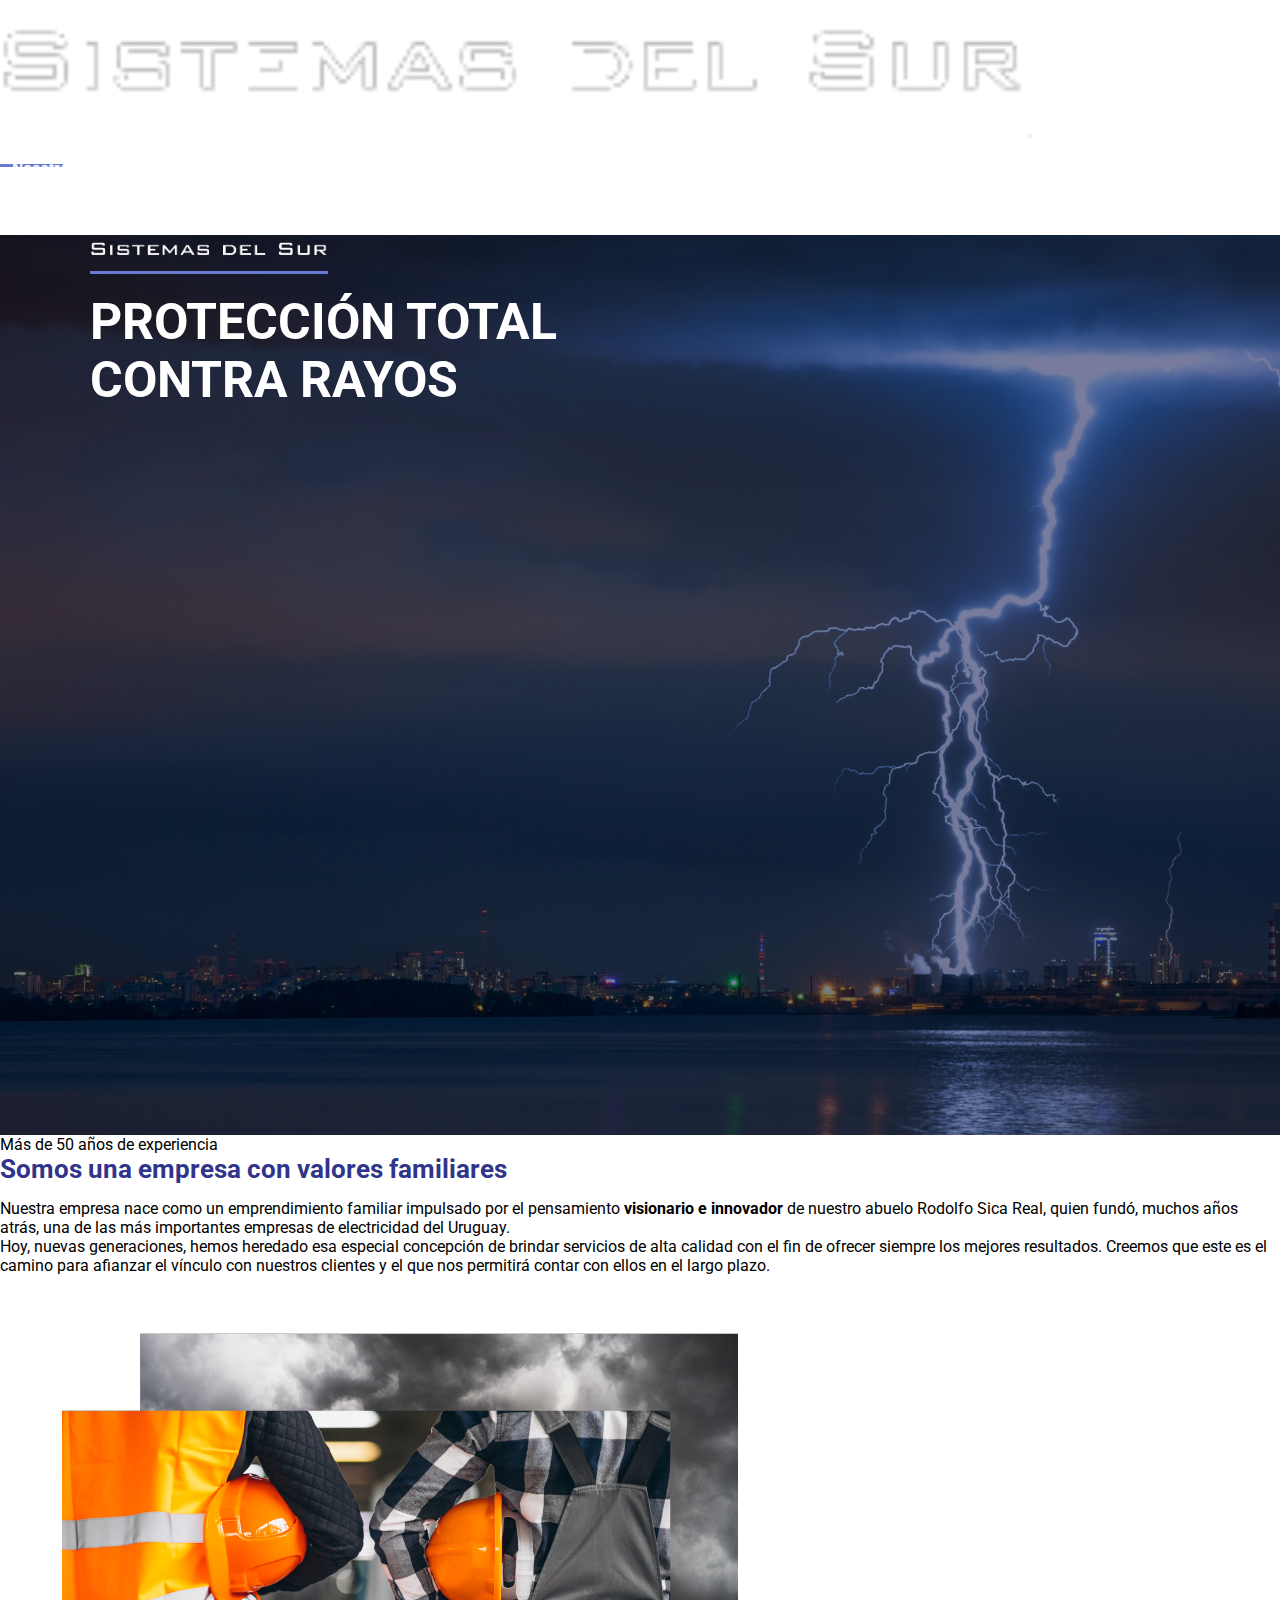
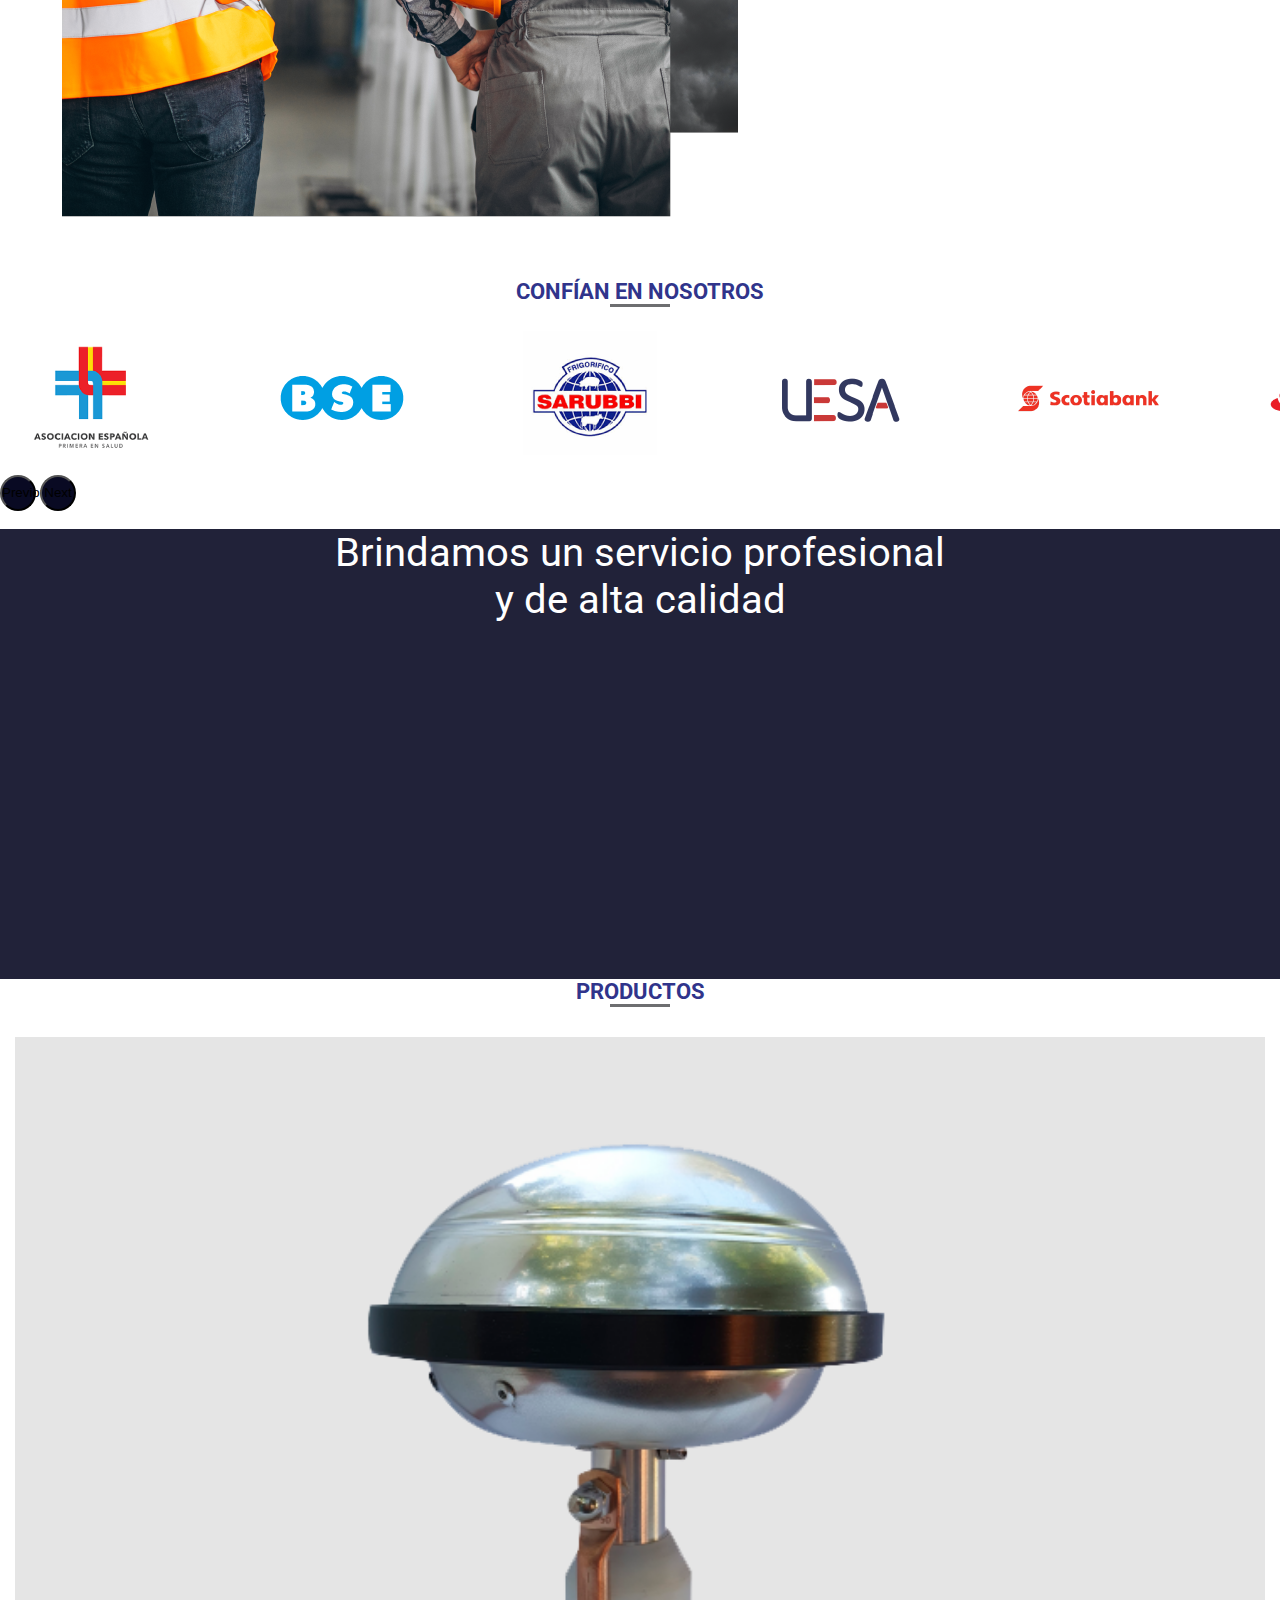
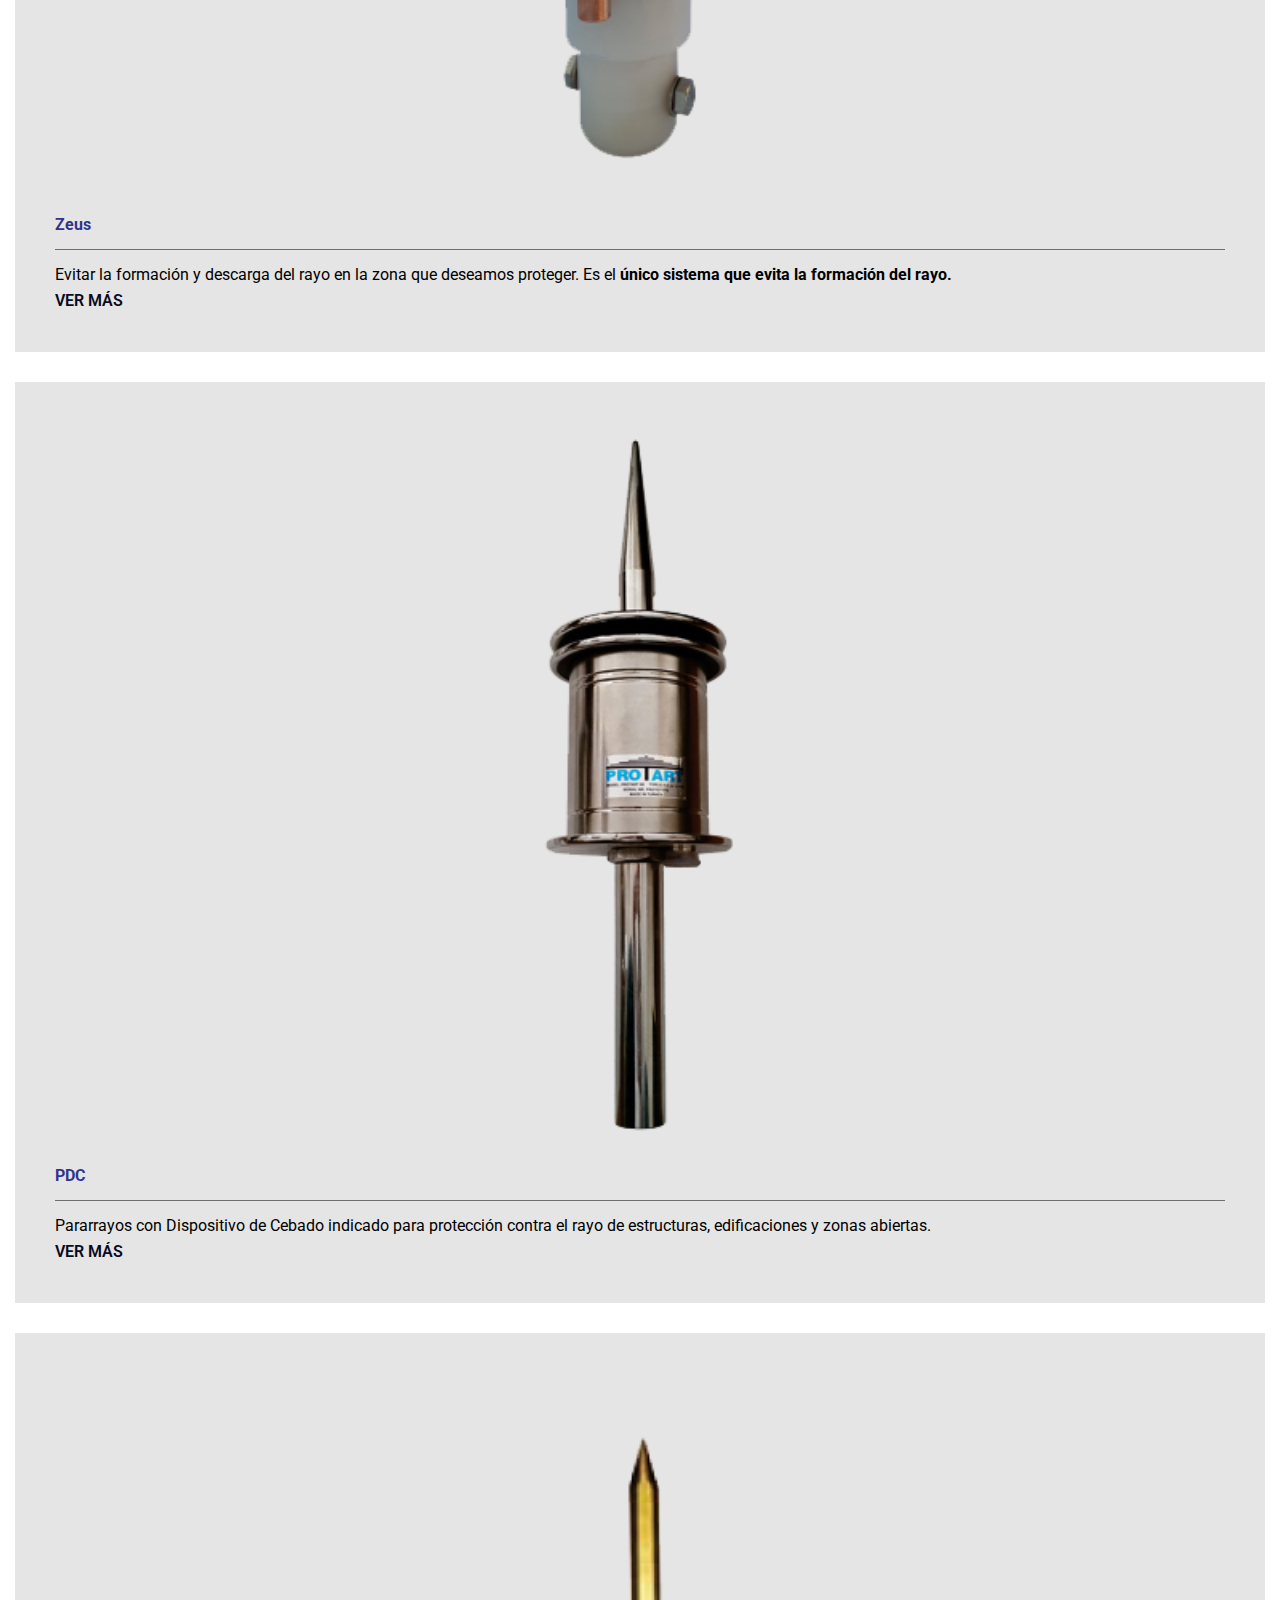
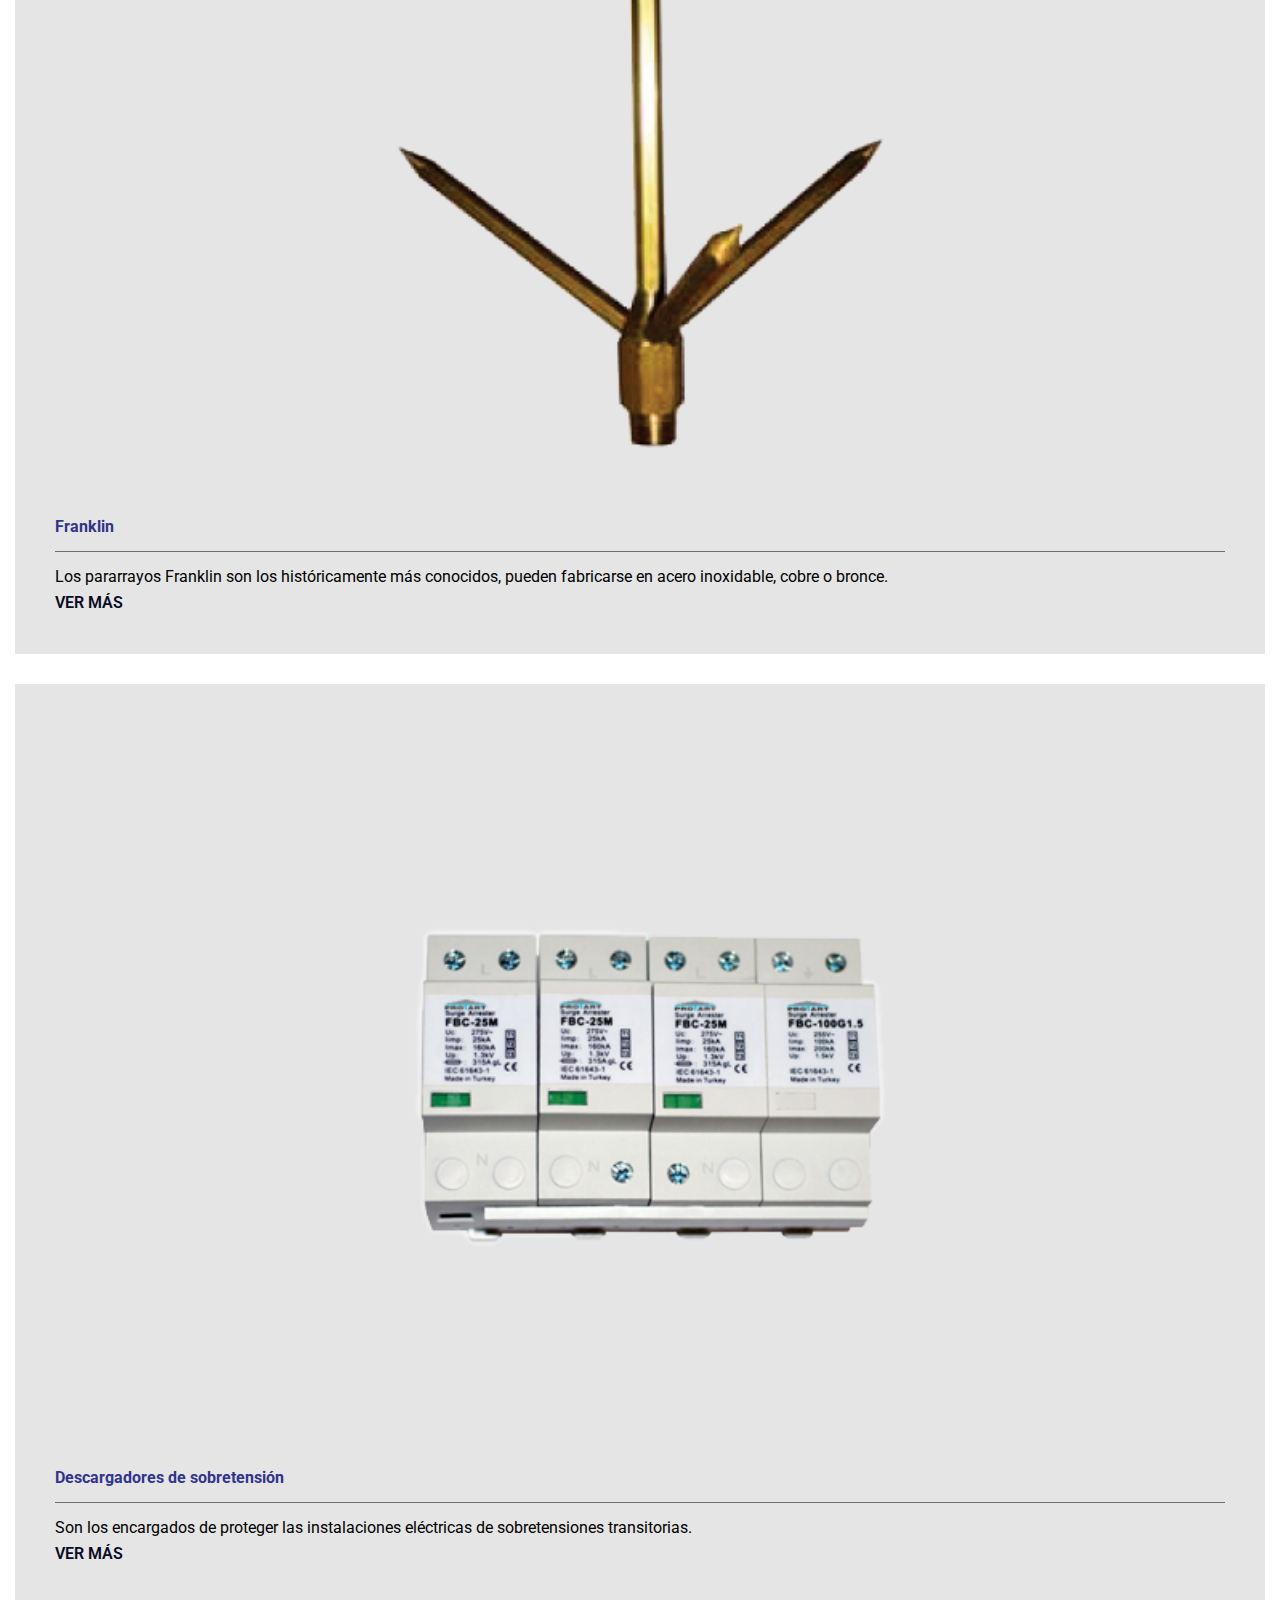
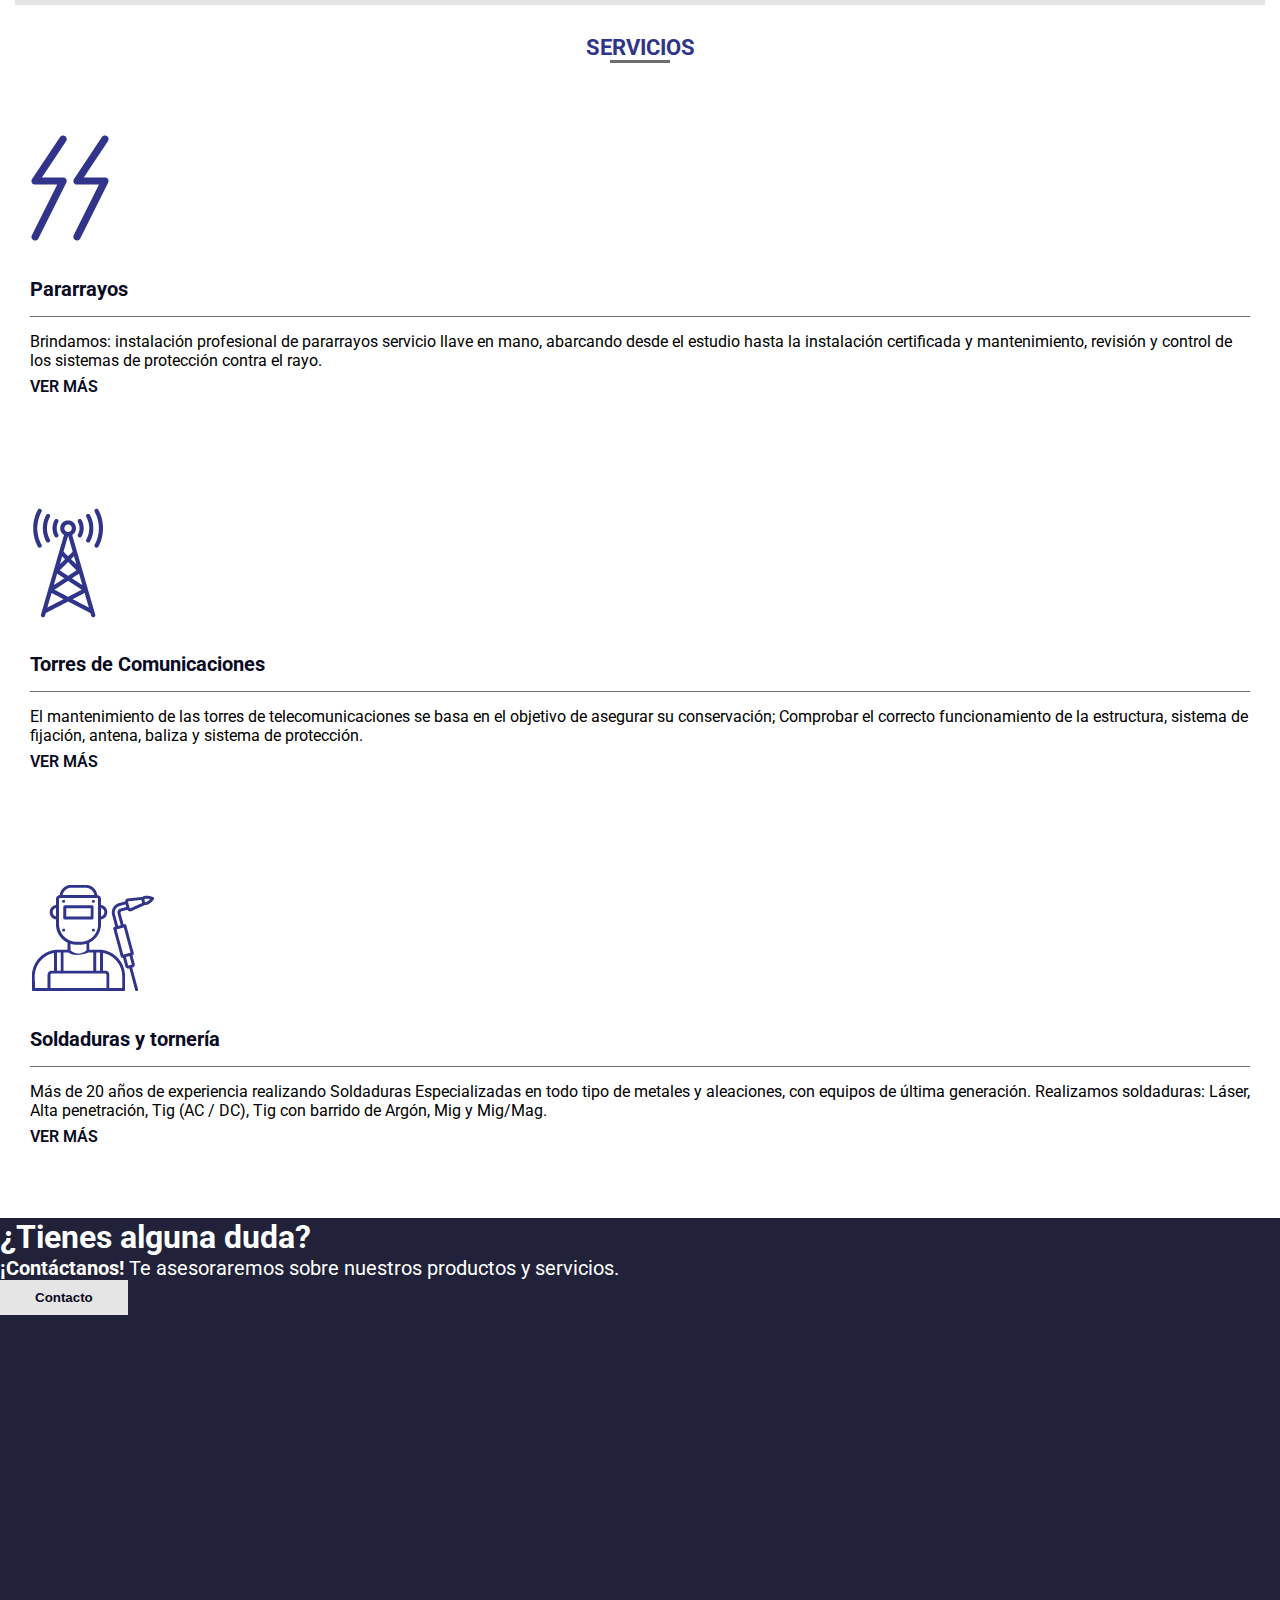
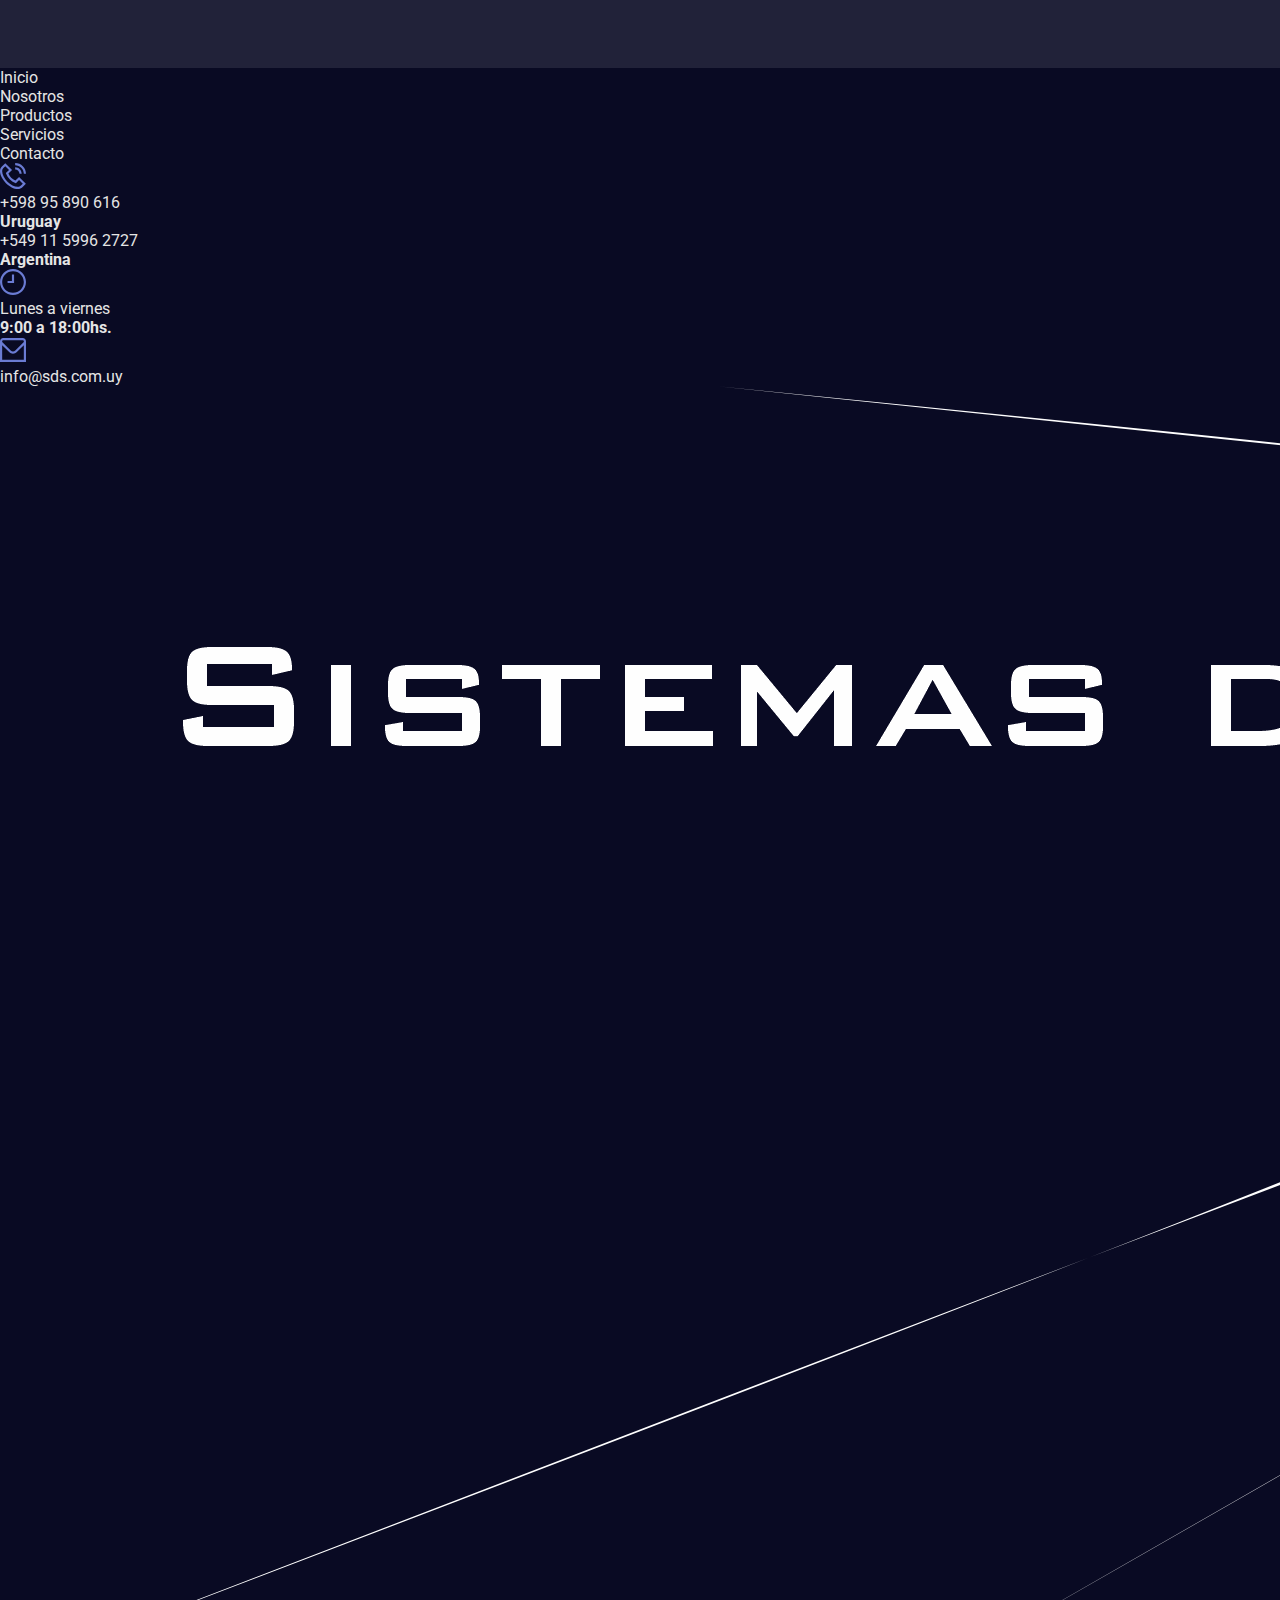
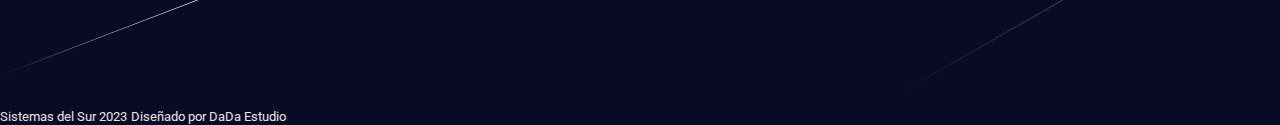
==== index.html @ 1efbe7f7 "arreglos" ====
<!DOCTYPE html>
<html lang="en">

<head>
    <meta charset="UTF-8">
    <meta name="viewport" content="width=device-width, initial-scale=1.0">
    <title>Sistemas del Sur | Protección total contra rayos</title>
    <!-- CSS -->
    <link href="estilos.css" rel="stylesheet" type="text/css" />
    <!--Bootstrap-->
    <link href="https://cdn.jsdelivr.net/npm/bootstrap@5.3.1/dist/css/bootstrap.min.css" rel="stylesheet"
        integrity="sha384-4bw+/aepP/YC94hEpVNVgiZdgIC5+VKNBQNGCHeKRQN+PtmoHDEXuppvnDJzQIu9" crossorigin="anonymous">
    <!-- Carousel CSS -->

    <!--Icons flaticon-->
    <link rel='stylesheet' href='https://cdn-uicons.flaticon.com/uicons-solid-straight/css/uicons-solid-straight.css'>
    <!--Google Fonts-->
    <link rel="preconnect" href="https://fonts.googleapis.com">
    <link rel="preconnect" href="https://fonts.gstatic.com" crossorigin>
    <link
        href="https://fonts.googleapis.com/css2?family=Roboto:ital,wght@0,300;0,400;0,500;0,700;0,900;1,400&display=swap"
        rel="stylesheet">
</head>

<body>
    <header class="navbar navbar-expand-md navbar-dark fixed-top py-3 px-1 p-sm-3" id="menu">
        <nav class="container-fluid justify-content-between">
            <a class="navbar-brand" href="index.html"><img class="d-block ms-md-2" id="nav-logo" src="img/sds_logotipo.png"
                    alt="Logo Sistemas del Sur"></a>
            <button class="navbar-toggler" type="button" data-bs-toggle="collapse" data-bs-target="#navbarNav"
                aria-controls="navbarNav" aria-expanded="false" aria-label="Toggle navigation">
                <span class="navbar-toggler-icon"></span>
            </button>
            <div class="collapse navbar-collapse" id="navbarNav">
                <ul class="navbar-nav w-100 justify-content-end">
                    <li class="nav-item">
                        <a class="nav-link active" href="#principal">Inicio</a>
                    </li>
                    <li class="nav-item">
                        <a class="nav-link" href="#nosotros">Nosotros</a>
                    </li>
                    <li class="nav-item">
                        <a class="nav-link" href="productos.html">Productos</a>
                    </li>
                    <li class="nav-item">
                        <a class="nav-link" href="servicios.html">Servicios</a>
                    </li>
                    <li class="nav-item">
                        <a class="nav-link" href="contacto.html">Contacto</a>
                    </li>
                </ul>
            </div>
        </nav>
    </header>
    <section id="principal" class="d-flex">
        <div class="row align-self-center ps-4 w-100">
            <img src="img/sds_logotipo.png" alt="Logotipo Sistemas del sur">
            <h1>Protección total<br>contra rayos</h1>
        </div>
    </section>
    <section id="nosotros" class="container mt-4">
        <div class="row align-items-center py-xl-4">
            <div class="col-lg-6 p-4">
                <p class="text-light-emphasis text-uppercase fw-bold mb-0">Más de 50 años de experiencia</p>
                <h2>Somos una empresa con valores familiares</h2>
                <p>Nuestra empresa nace como un emprendimiento familiar impulsado por el pensamiento <strong>visionario
                        e innovador</strong> de nuestro abuelo Rodolfo Sica Real, quien fundó, muchos años atrás,
                    una de las más importantes empresas de electricidad del Uruguay.</p>
                <p>
                    Hoy, nuevas generaciones, hemos heredado esa especial concepción de brindar servicios de alta
                    calidad con el fin de ofrecer siempre los mejores resultados. Creemos que este es el camino para
                    afianzar el vínculo con nuestros clientes y el que nos permitirá contar con ellos en el largo plazo.
                </p>
            </div>
            <div class=" col-lg-6 p-xl-3">
                <img src="img/sobre_nosotros.png" class="w-100">
            </div>
        </div>
        <h3 class="mt-4">Confían en nosotros</h3>
        <div class="borde"></div>
        <div id="carousel" class="carousel">
            <div class="carousel-inner">
                <div class="carousel-item active">
                    <img src="img/marcas/s_01.png" class="d-block" alt="...">
                </div>
                <div class="carousel-item">
                    <img src="img/marcas/s-02.png" class="d-block" alt="...">
                </div>
                <div class="carousel-item">
                    <img src="img/marcas/s-03.png" class="d-block" alt="...">
                </div>
                <div class="carousel-item">
                    <img src="img/marcas/s-04.png" class="d-block" alt="...">
                </div>
                <div class="carousel-item">
                    <img src="img/marcas/s-05.png" class="d-block" alt="...">
                </div>
                <div class="carousel-item">
                    <img src="img/marcas/s-06.png" class="d-block" alt="...">
                </div>
                <div class="carousel-item">
                    <img src="img/marcas/s-07.png" class="d-block" alt="...">
                </div>
                <div class="carousel-item">
                    <img src="img/marcas/s-08.png" class="d-block" alt="...">
                </div>
                <div class="carousel-item">
                    <img src="img/marcas/s-09.png" class="d-block" alt="...">
                </div>
                <div class="carousel-item">
                    <img src="img/marcas/s-10.png" class="d-block" alt="...">
                </div>
            </div>
            <button class="carousel-control-prev" type="button" data-bs-target="#carousel" data-bs-slide="prev">
                <span class="carousel-control-prev-icon" aria-hidden="true"></span>
                <span class="visually-hidden">Previous</span>
            </button>
            <button class="carousel-control-next" type="button" data-bs-target="#carousel" data-bs-slide="next">
                <span class="carousel-control-next-icon" aria-hidden="true"></span>
                <span class="visually-hidden">Next</span>
            </button>
        </div>
    </section>
    <section id="frase" class="d-flex align-items-center justify-content-center p-3">
        <p>Brindamos un servicio profesional<br>y de alta calidad</p>
    </section>
    <section id="productos" class="container-fluid my-5">
        <h3>Productos</h3>
        <div class="borde"></div>
        <div class="row justify-content-center px-3 px-lg-5">
            <div class="producto col-md-5">
                <img class="img-productos" src="img/zeus.png">
                <h4>Zeus</h4>
                <p>
                    Evitar la formación y descarga del rayo en la zona que deseamos proteger. Es el <strong>único
                        sistema que
                        evita la formación del rayo.</strong>
                </p>
                <a href="productos.html" class="d-flex align-items-center">Ver más<i
                        class="fi fi-ss-arrow-circle-right"></i></a>
            </div>
            <div class="producto col-md-5">
                <img class="img-productos" src="img/PDC.png">
                <h4>PDC</h4>
                <p>Pararrayos con Dispositivo de Cebado indicado para protección contra el rayo de estructuras,
                    edificaciones y zonas abiertas.</p>
                <a href="productos.html" class="d-flex align-items-center">Ver más<i
                        class="fi fi-ss-arrow-circle-right"></i></a>
            </div>
            <div class="producto col-md-5">
                <img class="img-productos" src="img/franklin.png">
                <h4>Franklin</h4>
                <p>Los pararrayos Franklin son los históricamente más conocidos, pueden fabricarse en acero inoxidable,
                    cobre o bronce. </p>
                <a href="productos.html" class="d-flex align-items-center">Ver más<i
                        class="fi fi-ss-arrow-circle-right"></i></a>
            </div>
            <div class="producto col-md-5">
                <img class="img-productos" src="img/descargadores1.png">
                <h4>Descargadores de sobretensión</h4>
                <p>Son los encargados de proteger las instalaciones eléctricas de sobretensiones transitorias.</p>
                <a href="productos.html" class="d-flex align-items-center">Ver más<i
                        class="fi fi-ss-arrow-circle-right"></i></a>
            </div>
        </div>
    </section>
    <section id="servicios" class="container-fluid bg-secondary-subtle py-5">
        <h3>servicios</h3>
        <div class="borde"></div>
        <div class="row justify-content-center px-3">
            <div class="servicio col-md-5 col-lg-3">
                <img src="img/icono_servicios.png" alt="Icono pararrayos" title="Icono pararrayos">
                <h4>Pararrayos</h4>
                <p>Brindamos: instalación profesional de pararrayos servicio llave en mano, abarcando desde el estudio
                    hasta
                    la instalación certificada y mantenimiento, revisión y control de los sistemas de protección contra
                    el
                    rayo.</p>
                <a href="servicios.html" class="d-flex align-items-center">Ver más<i
                        class="fi fi-ss-arrow-circle-right"></i></a>
            </div>
            <div class="servicio  col-md-5 col-lg-3">
                <img src="img/icono_servicios-02.png" alt="Icono Torres de comunicaciones"
                    title="Icono Torres de comunicaciones">
                <h4>Torres de Comunicaciones</h4>
                <p>El mantenimiento de las torres de telecomunicaciones se basa en el objetivo de asegurar su
                    conservación;
                    Comprobar el correcto funcionamiento de la estructura, sistema de fijación, antena, baliza y sistema
                    de
                    protección.</p>
                <a href="servicios.html" class="d-flex align-items-center">Ver más<i
                        class="fi fi-ss-arrow-circle-right"></i></a>
            </div>
            <div class="servicio  col-md-5 col-lg-3">
                <img src="img/icono_servicios-03.png" alt="Icono servicio Soldaduras y tornería"
                    title="Icono servicio Soldaduras y tornería">
                <h4>Soldaduras y tornería</h4>
                <p>Más de 20 años de experiencia realizando Soldaduras Especializadas en todo tipo de metales y
                    aleaciones,
                    con equipos de última generación. Realizamos soldaduras: Láser, Alta penetración, Tig (AC / DC), Tig
                    con
                    barrido de Argón, Mig y Mig/Mag.</p>
                <a href="servicios.html" class="d-flex align-items-center">Ver más<i
                        class="fi fi-ss-arrow-circle-right"></i></a>
            </div>
        </div>
    </section>
    <section id="contactanos" class="d-flex justify-content-center text-center">
        <div class="row align-self-center m-0">
            <h5>¿Tienes alguna duda?</h5>
            <p><strong>¡Contáctanos!</strong> Te asesoraremos sobre nuestros productos y servicios.</p>
            <a href="contacto.html"><button type="button">Contacto</button></a>
        </div>
    </section>
    <footer class="container-fluid pt-3">
        <div class="row justify-content-around px-5 py-3 mx-xl-5">
            <ul class="col-lg-2 d-none d-lg-block">
                <a href="index.html">
                    <li>Inicio</li>
                </a>
                <a href="#nosotros">
                    <li>Nosotros</li>
                </a>
                <a href="productos.html">
                    <li>Productos</li>
                </a>
                <a href="servicios.html">
                    <li>Servicios</li>
                </a>
                <a href="contacto.html">
                    <li>Contacto</li>
                </a>
            </ul>
            <div class="col-md-5 col-lg-3">
                <div class="row text-center text-lg-start fs-5 fs-lg-6">
                    <div class="col-lg-2 align-self-start">
                        <img class="icono" src="img/telefono.svg" alt="icono telefono" title="Icono teléfono">
                    </div>
                    <div class="col-lg-8 mt-3 mt-lg-0">
                        <p> +598 95 890 616<br><strong>Uruguay</strong></p>
                        <p> +549 11 5996 2727<br><strong>Argentina</strong></p>
                    </div>
                </div>
            </div>
            <div class="col-md-5 col-lg-3">
                <div class="row text-center text-lg-start fs-5 fs-lg-6">
                    <div class="col-lg-2 align-self-start">
                        <img class="icono" src="img/reloj-nueve.svg" alt="reloj icono" title="reloj icono">
                    </div>
                    <p class="col-lg-8 mt-3 mt-lg-0">Lunes a viernes<br><strong>9:00 a 18:00hs.</strong></p>
                    <div class="col-lg-2 align-self-start" >
                        <img class="icono" src="img/sobre.svg" alt="sobre correo icono" title="sobre correo icono" >
                    </div>
                    <p class="col-lg-8 mt-3 mt-lg-0">info@sds.com.uy</p>
                </div>
            </div>
            <div class="col-md-5 col-lg-3">
                <img src="img/sds_isologotipo.png" class="w-75 mx-auto d-block">
            </div>

        </div>
        <div class="row justify-content-between py-3 border-top border-secondary text-light ">
            <small class="col-lg-4 text-center text-lg-start ms-lg-4">Sistemas del Sur 2023</small>
            <small class="col-lg-4 text-center me-lg-4">Diseñado por DaDa Estudio</small>
        </div>
    </footer>
    <!--Bootstrap-->
    <script src="https://cdn.jsdelivr.net/npm/bootstrap@5.3.1/dist/js/bootstrap.bundle.min.js"
        integrity="sha384-HwwvtgBNo3bZJJLYd8oVXjrBZt8cqVSpeBNS5n7C8IVInixGAoxmnlMuBnhbgrkm"
        crossorigin="anonymous"></script>
    <!--Jquery-->
    <script src="https://code.jquery.com/jquery-3.7.1.js"
        integrity="sha256-eKhayi8LEQwp4NKxN+CfCh+3qOVUtJn3QNZ0TciWLP4=" crossorigin="anonymous"></script>
    <!--js-->
    <script src="script.js"></script>
    <script>
        // Nav
        $(window).scroll(function () {
            if ($("#menu").offset().top > 90) {
                $("#menu").addClass("bg-nav");
            } else {
                $("#menu").removeClass("bg-nav");
            }
        });
    </script>
</body>

</html>
---- estilos.css ----
* {
    margin: 0;
    padding: 0;
}

/* GENERALES */
body {
    font-family: 'Roboto', sans-serif !important;
}

a {
    text-decoration: none !important;
}

li {
    list-style: none;
}

h3 {
    text-align: center;
    color: #30348B !important;
    text-transform: uppercase;
    font-weight: bold !important;
    font-size: 22px !important;
}

h3:hover {
    color: #090A23 !important;
}

.borde {
    margin: auto;
    border-bottom: solid 3px #6D6E70;
    width: 60px !important;
}

.icono {
    width: 26px;
    color: #6A7BD3;
}

/*Seccion principal de páginas de productos, servicios y contacto*/
#sp-contacto,
#sp-servicios,
#sp-productos {
    height: 50vh;
    width: 100%;
    background: url(img/relampago_cielo_1.jpg) no-repeat top;
    background-attachment: fixed;
    background-size: cover;
    background-blend-mode: soft-light;
    background-color: rgba(9, 10, 35, 0.9);
    color: white;
}

/*HEADER*/
.bg-nav {
    background-color: #090a23 !important;
    transition: all 1s ease;
}
#nav-logo{
width: 80%!important;
}

header .nav-link {
    padding: 5px 12px !important;
    color: white !important;
    font-weight: 500!important;
}

header .nav-item:hover {
    border-bottom: solid 3px #6A7BD3 !important;
}

header .active {
    border-bottom: solid 3px #6A7BD3 !important;
}

header .active:hover {
    border-bottom: none !important;
}

/*Footer*/

footer {
    background-color: #090A23;
    color: #E5E5E5;
}

footer a {
    color: #E5E5E5;
}

footer a:hover {
    color: #6A7BD3;
}


/* PÁGINA INICIO

SECCION PRINCIPAL*/

#principal {
    height: 100vh;
    width: 100%;
    background: url(img/tormenta_sobre_ciudad.jpg) no-repeat top;
    background-size: cover;
    background-blend-mode: soft-light;
    background-color: rgba(9, 10, 35, 0.6);
    color: white;
}

#principal img {
    padding: 0px 0px 5px 0px !important;
    border-bottom: 3px solid #6A7BD3;
    width: 50% !important;
}

h1 {
    font-size: 28px !important;
    text-transform: uppercase;
    padding: 15px 0px 0px 0px !important;
    color: white !important;
}

@media (min-width: 768px) {
    h1 {
        font-size: 50px !important;
    }

    #principal div {
        padding-left: 90px !important;
    }

    #principal img {
        width: 20% !important;
    }
}

/*SOBRE NOSOTROS*/

h2 {
    color: #30348B !important;
    font-size: 26px !important;
    margin-bottom: 15px !important;
}

#frase {
    height: 50vh;
    width: 100%;
    background: url(img/relampago_cielo_1.jpg) no-repeat top;
    background-attachment: fixed;
    background-size: cover;
    background-blend-mode: soft-light;
    background-color: rgba(9, 10, 35, 0.9);
    color: white;
}

#frase p {
    font-size: 2.5em;
    text-align: center;
}

/*CARRUSEL*/

.carousel-inner {
    display: flex !important;
}

.carousel-item {
    margin-right: 0 !important;
    flex: 0 0 33, 3% !important;
    display: block !important;
}

.carousel-inner {
    padding: 1em 3em !important;
}

@media (min-width: 768px) {

    .carousel-item {
        margin-right: 0 !important;
        flex: 0 0 20% !important;
        display: block !important;
    }

    .carousel-inner {
        padding: 1em !important;
    }
}



.carousel-control-prev,
.carousel-control-next {
    background-color: #090a23 !important;
    width: 4vh !important;
    height: 4vh !important;
    border-radius: 50% !important;
    top: 50% !important;
    transform: translateY(-50%) !important;
}

/*INICIO SECCION PRODUCTOS*/

.producto {
    background-color: #E5E5E5;
    padding: 40px !important;
    margin: 30px 15px !important;
}

.img-productos {
    width: 50%;
    margin: 0 auto !important;
    display: block !important;
}

h4 {
    color: #30348B !important;
    border-bottom: solid 1px #6D6E70;
    padding-bottom: 15px;
    margin-top: 15px !important;
    margin-bottom: 15px !important;
}

.producto a,
.servicio a {
    text-transform: uppercase;
    font-weight: 600;
    color: #090A23 !important;
}

.producto a:hover,
.servicio a:hover {
    color: #6a7bd3 !important;
}

.fi-ss-arrow-circle-right {
    color: #30348B;
    font-size: 24px;
    margin-left: 10px;
}


.fi-ss-arrow-circle-right:hover {
    color: #6a7bd3;
}

/*INICIO SECCIÓN Servicios*/

.servicio {
    background-color: white;
    padding: 40px 20px !important;
    margin: 30px 10px !important;
}

.servicio h4 {
    color: #090a23 !important;
    margin-top: 30px !important;
    font-size: 20px;
}

/*Contactanos*/

#contactanos {
    height: 50vh;
    width: 100%;
    background: url(img/relampago_cielo_2.jpg) no-repeat bottom;
    background-size: cover;
    background-blend-mode: soft-light;
    background-color: rgba(9, 10, 35, 0.9);
    color: white;
}

h5 {
    font-size: 32px !important;
}

#contactanos p {
    font-size: 20px;
}

#contactanos button {
    padding: 10px 35px;
    background-color: #E5E5E5;
    color: #090A23;
    border: none !important;
    font-weight: bold;
}

#contactanos button:hover {
    background-color: #6A7BD3;
}


/*Contacto página*/


#contacto h1 {
    text-align: center;
    text-transform: none !important;
}

main {
    background-color: #E5E5E5;
    padding: 60px 10% !important;
}

#ficha-contacto {
    background-color: #221E1F;
    color: white;
    text-align: center;
    padding: 30px 0px !important;
}

/*Form*/

input,
textarea {
    display: block;
    /*border*/
    border-left-style: none;
    border-right-style: none;
    border-top-style: none;
    border-bottom: 1px #221E1F solid;
    background-color: #E5E5E5;
    width: 100%;
    margin-bottom: 15px !important;
}

textarea {
    height: 120px;
}

form button {
    background-color: #30348B;
    color: white;
    border: none;
    padding: 10px;
    width: 100%;
    margin-top: 10px;
    text-transform: uppercase;
}

form button:hover {
    background-color: #090A23;
}

.i-contacto {
    width: 36px;
    color: #6A7BD3;
    margin-top: 15px;
    margin-bottom: 8px;
}

/*PÁGINA EXITO DE MENSAJE*/

#exito {
    height: 100vh;
    width: 100%;
    background-color: #6D6E70;
}

#exito img {
    margin-top: 30px;
    width: 20%;
}

/*PÁGINA SERVICIOS*/

#s-pararrayos-soldadura {
    background-color: #E5E5E5;
}

.img-servicios {
    margin: 0px auto 30px !important;
    display: block !important;
}

#s-pararrayos-soldadura p {
    text-align: justify;
}

.btn-servicio {
    border: 1px solid #30348B;
    padding: 10px 25px;
    background-color: white;
    color: #30348B;
    font-weight: bold;
    margin: 10px 10px;
}

.btn-servicio:hover {
    background-color: #30348B;
    color: white;
}

#div-soldaduras {
    border: 1px solid #30348B;
    margin: 20px auto !important;
    text-align: justify;
    width: 90%;
}

h6 {
    color: #30348B !important;
    font-size: 20px !important;
}




/*PÁGINA PRODUCTOS*/

.ver-ficha {
    color: #30348B;
    text-transform: uppercase;
    font-weight: bold;
    margin-top: 20px;
    border-bottom: 1px solid #30348B;
}
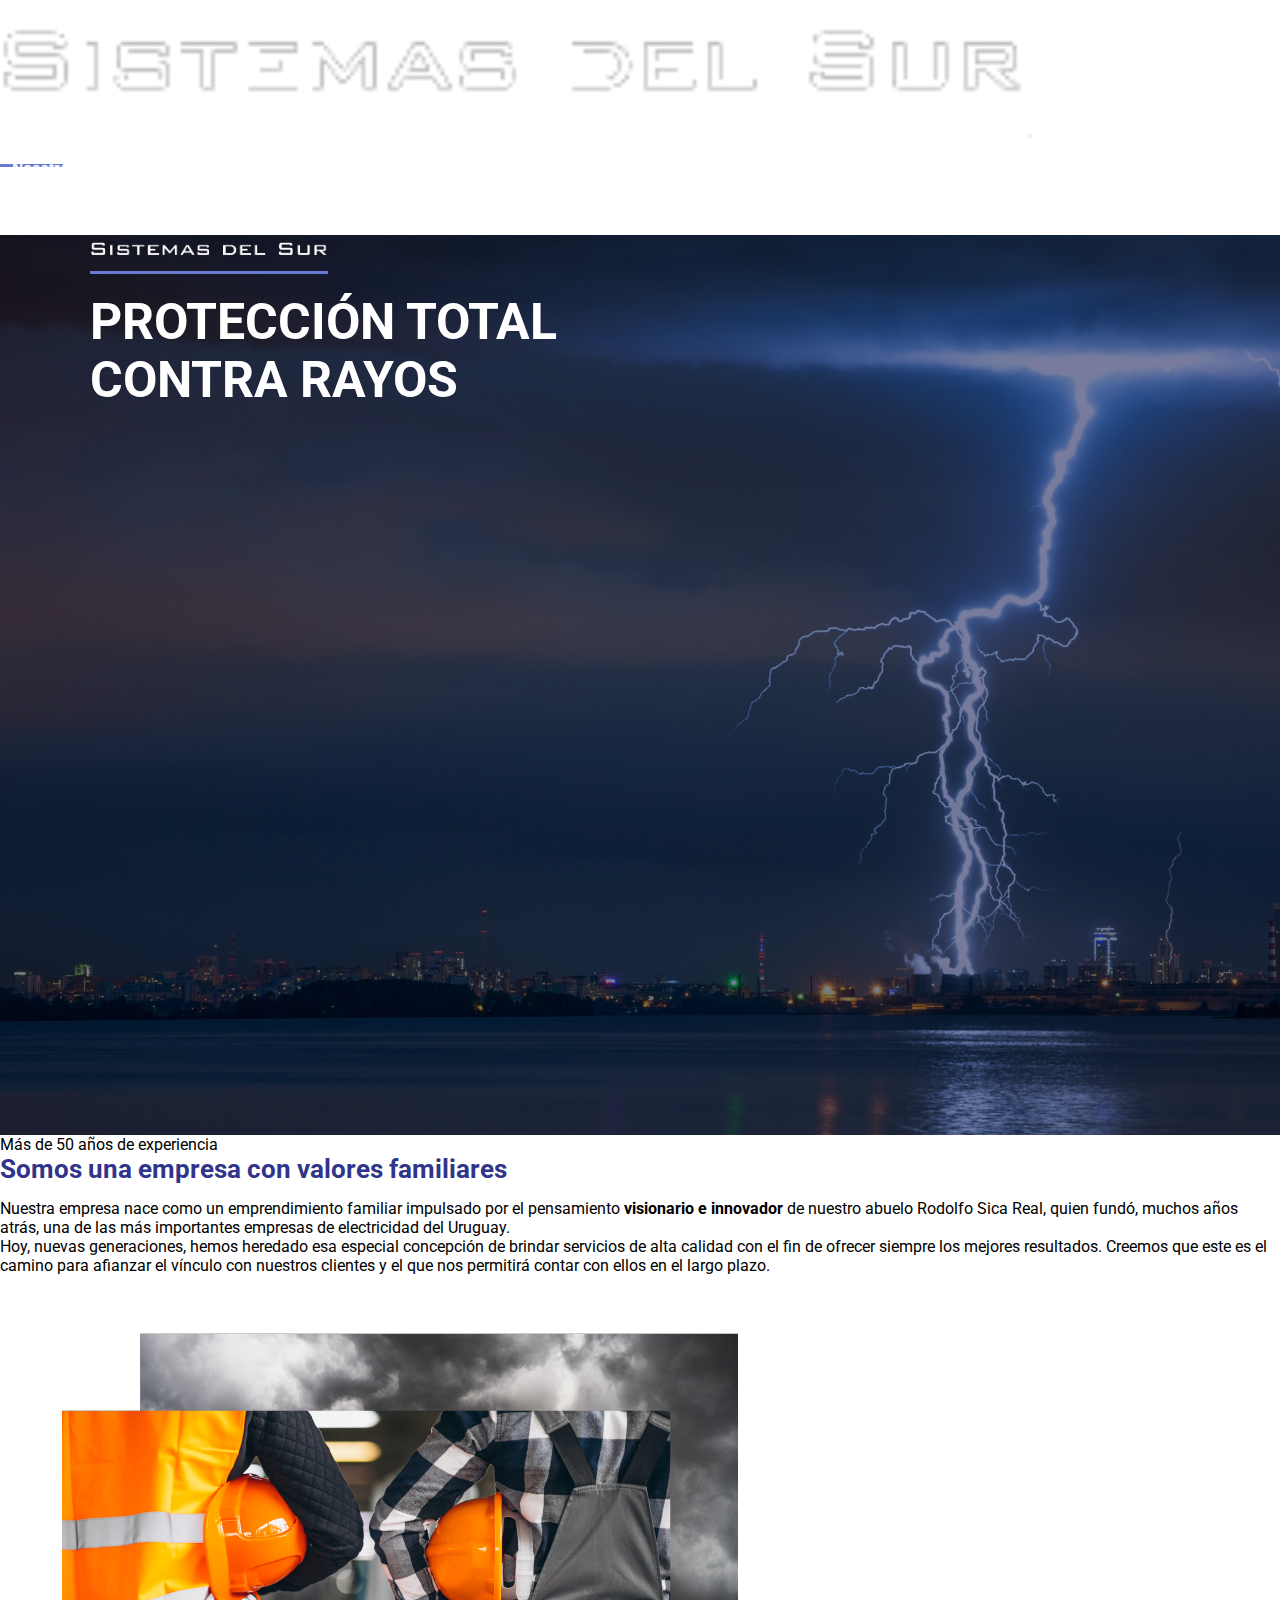
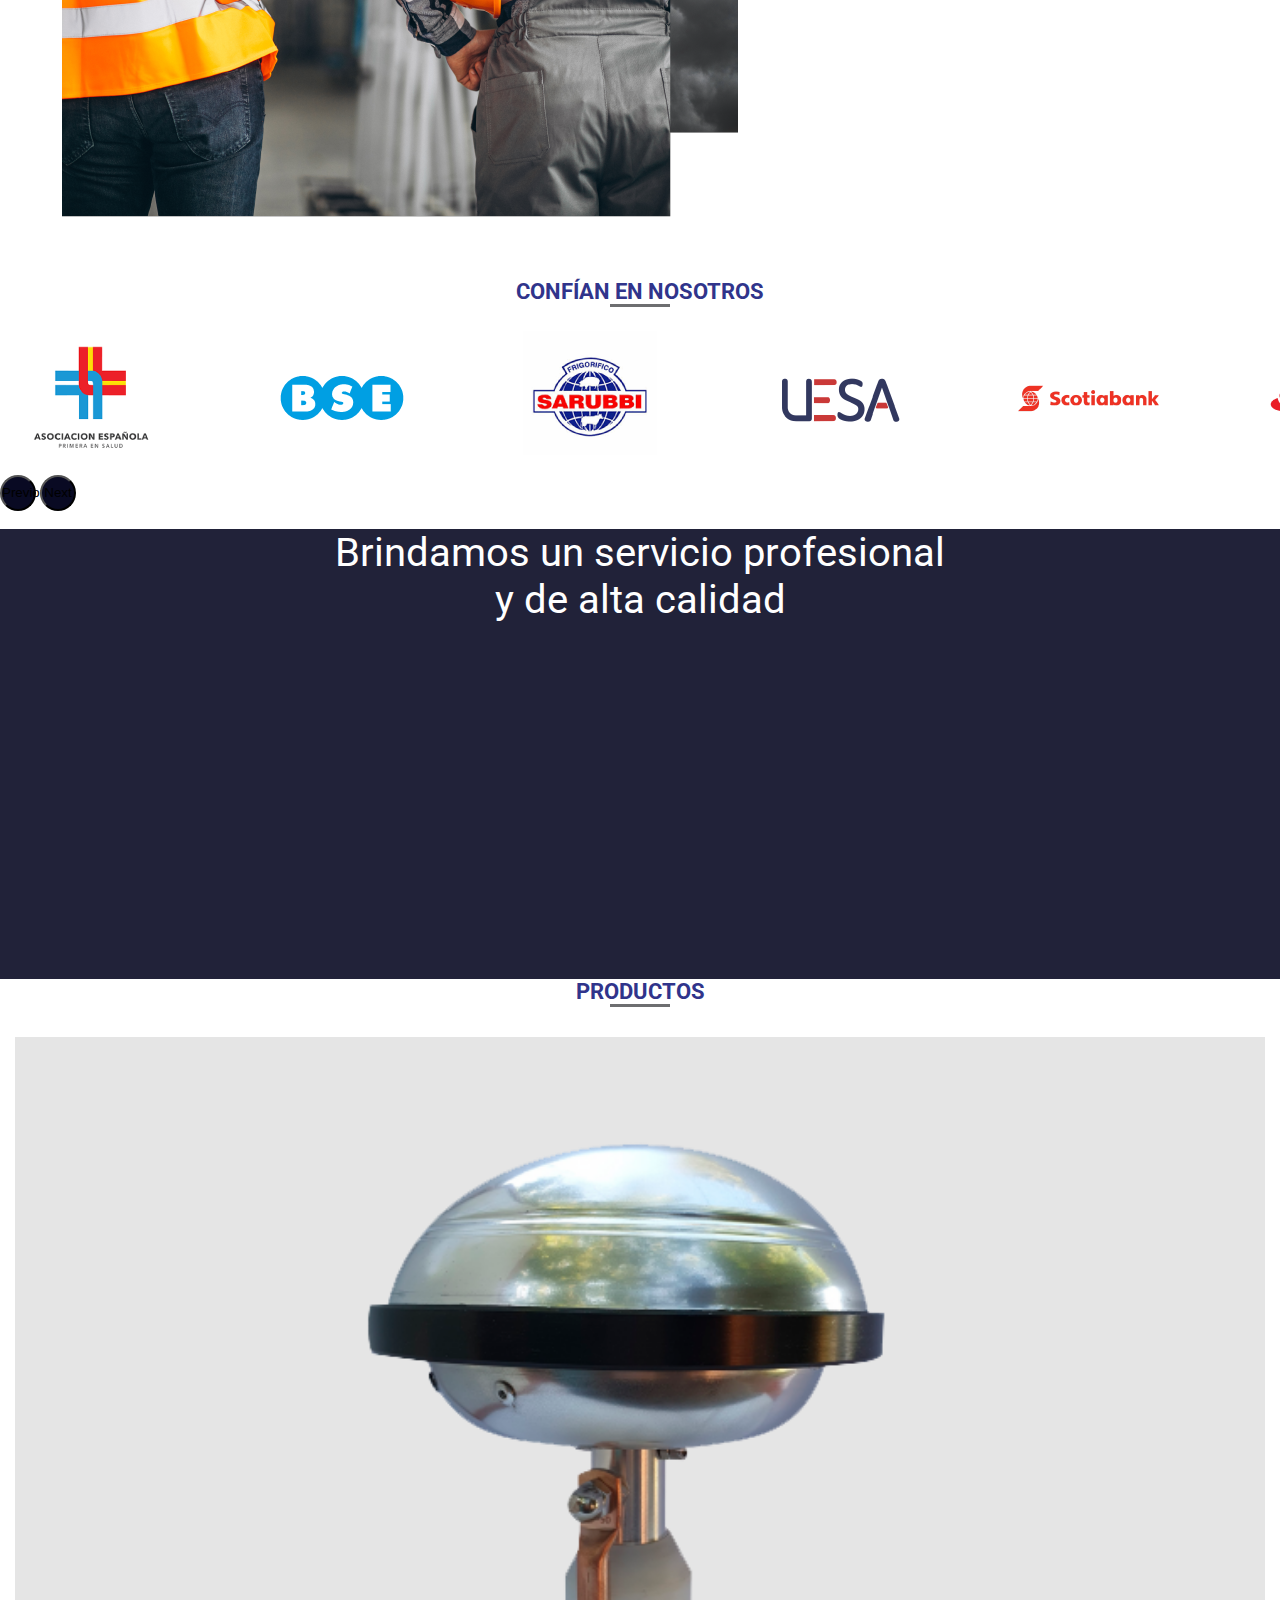
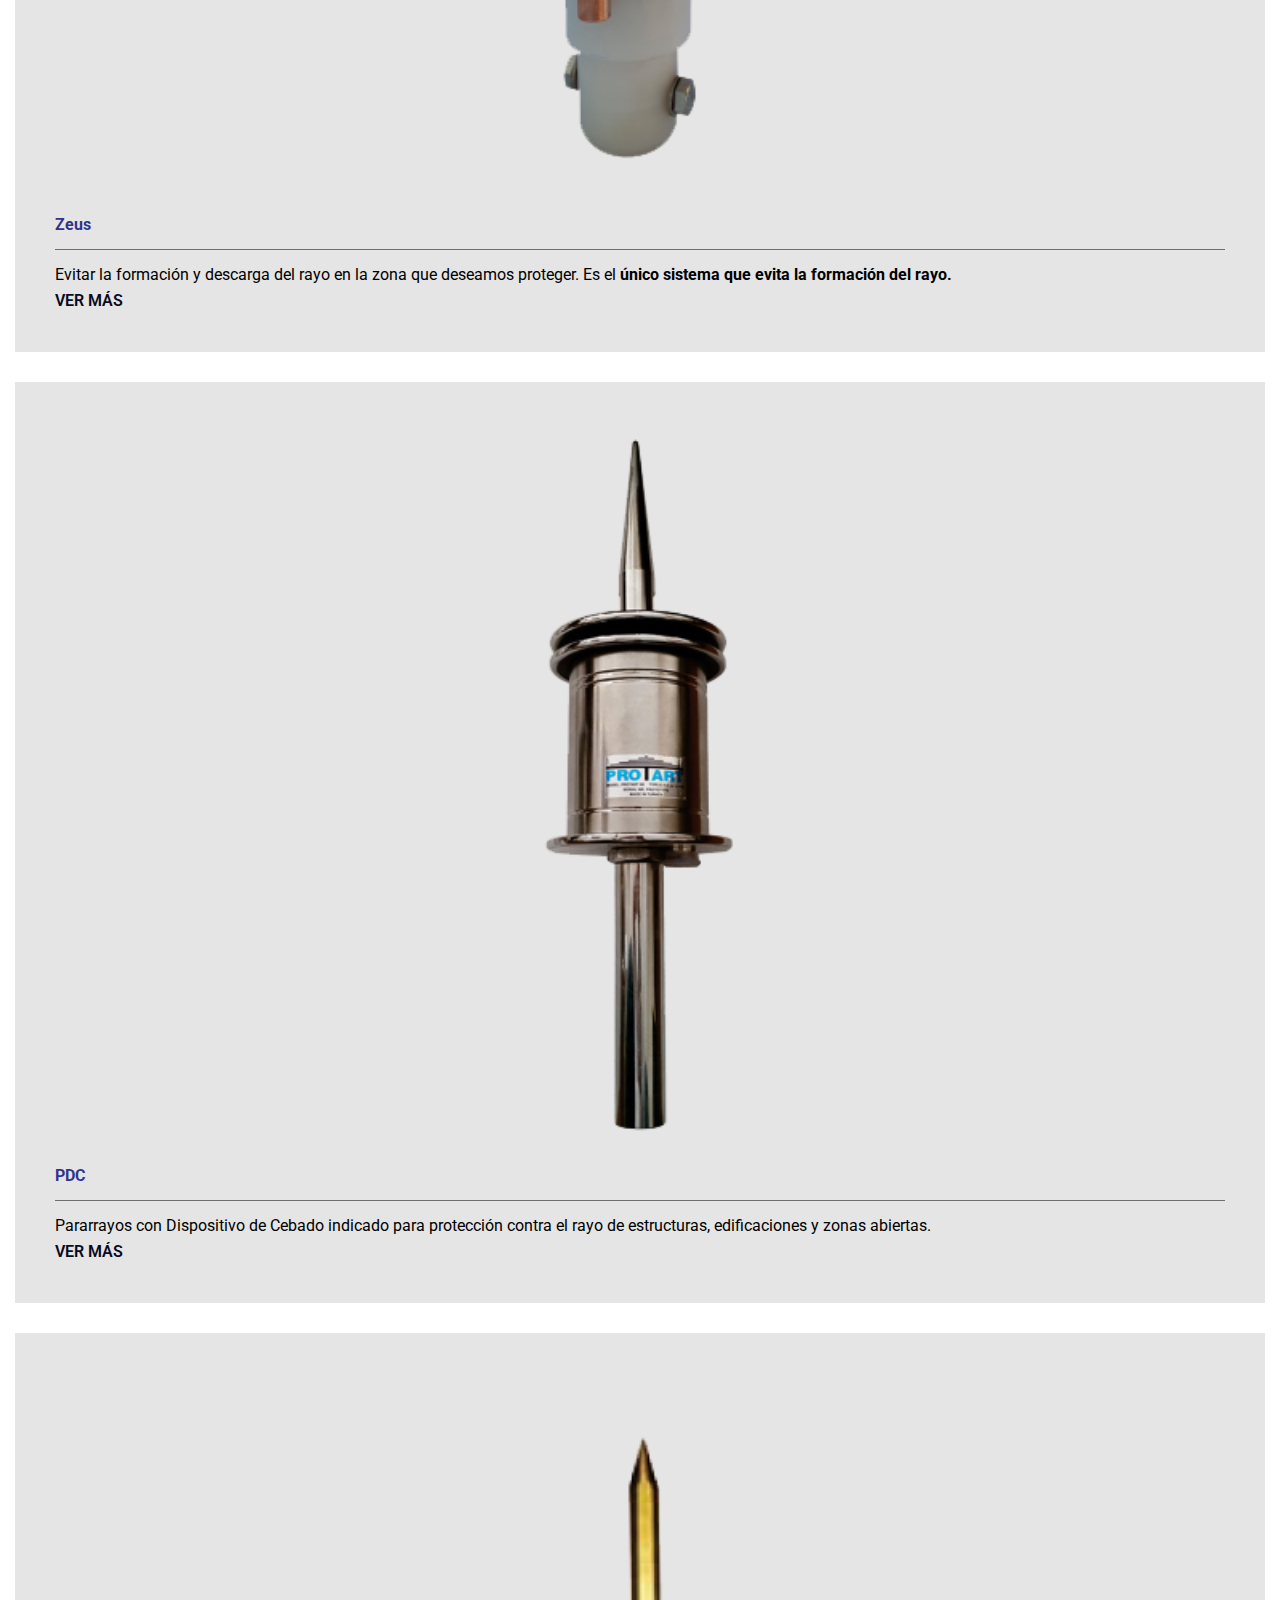
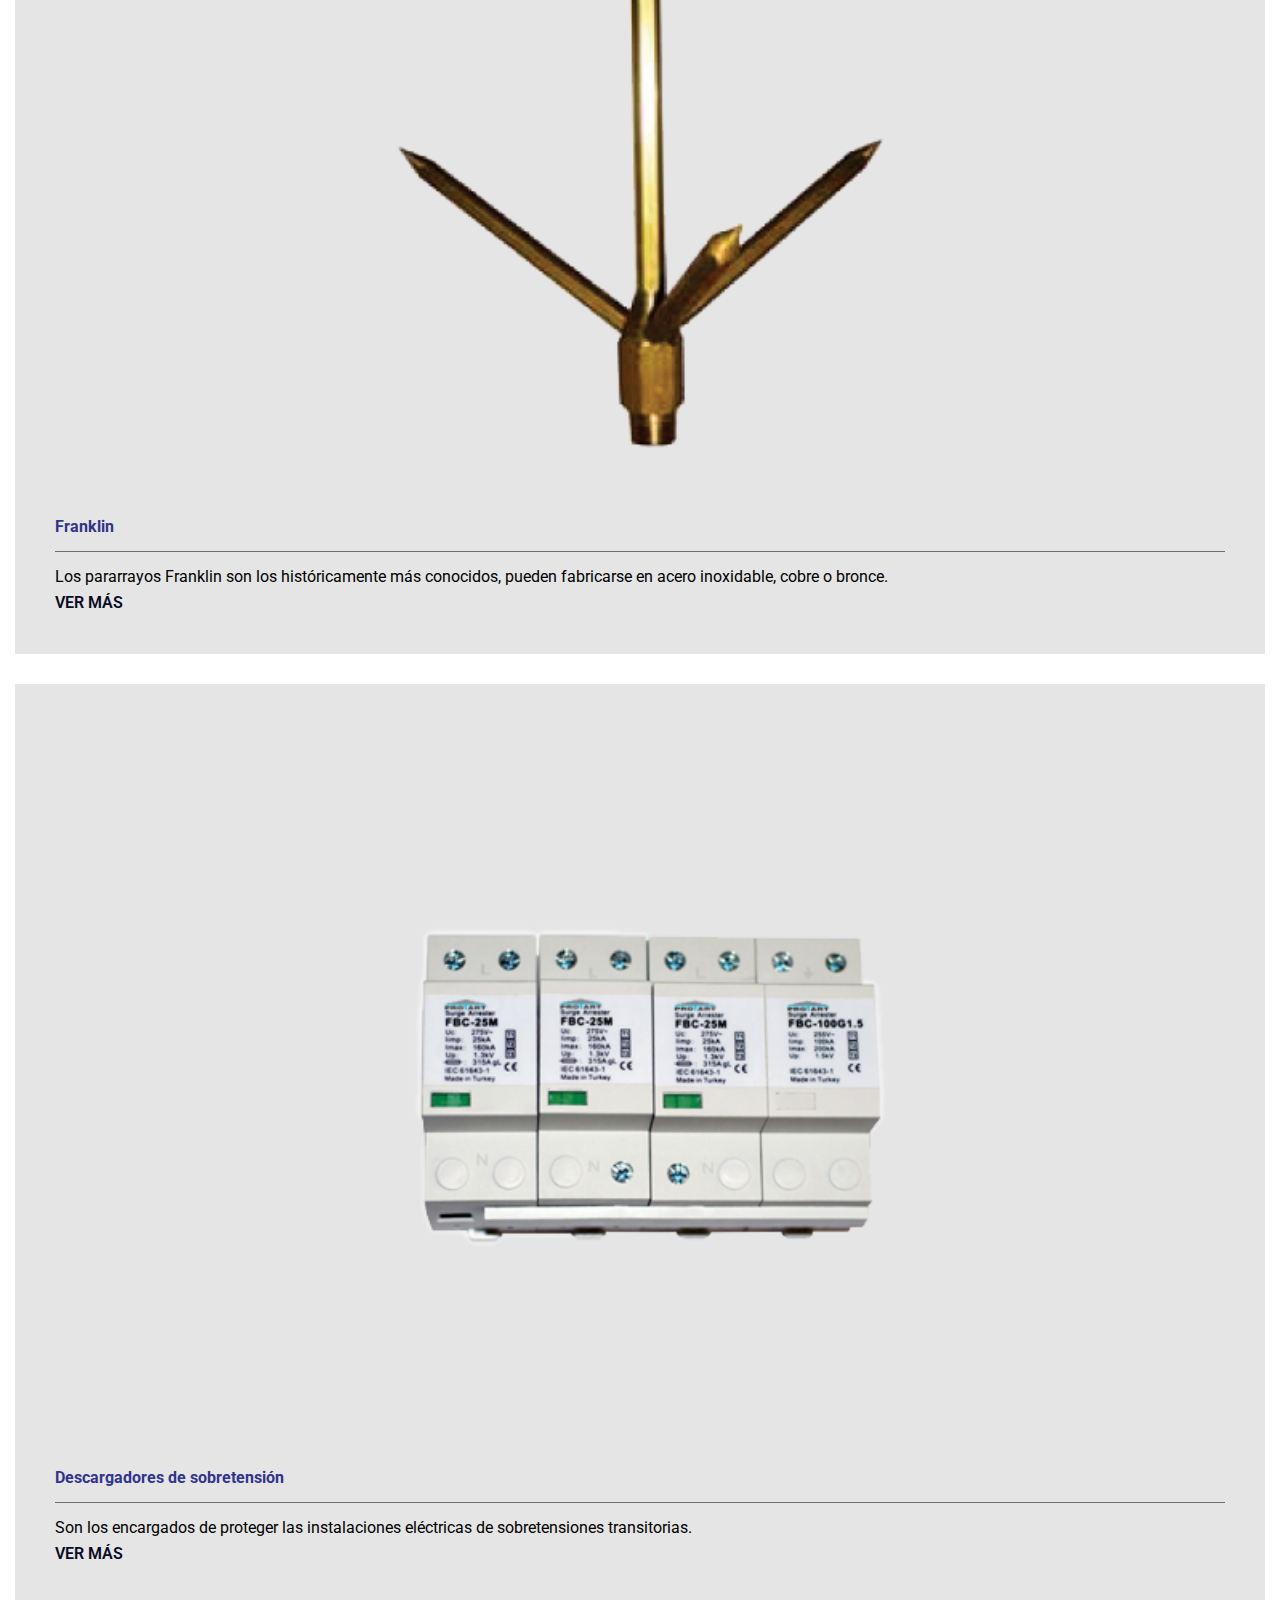
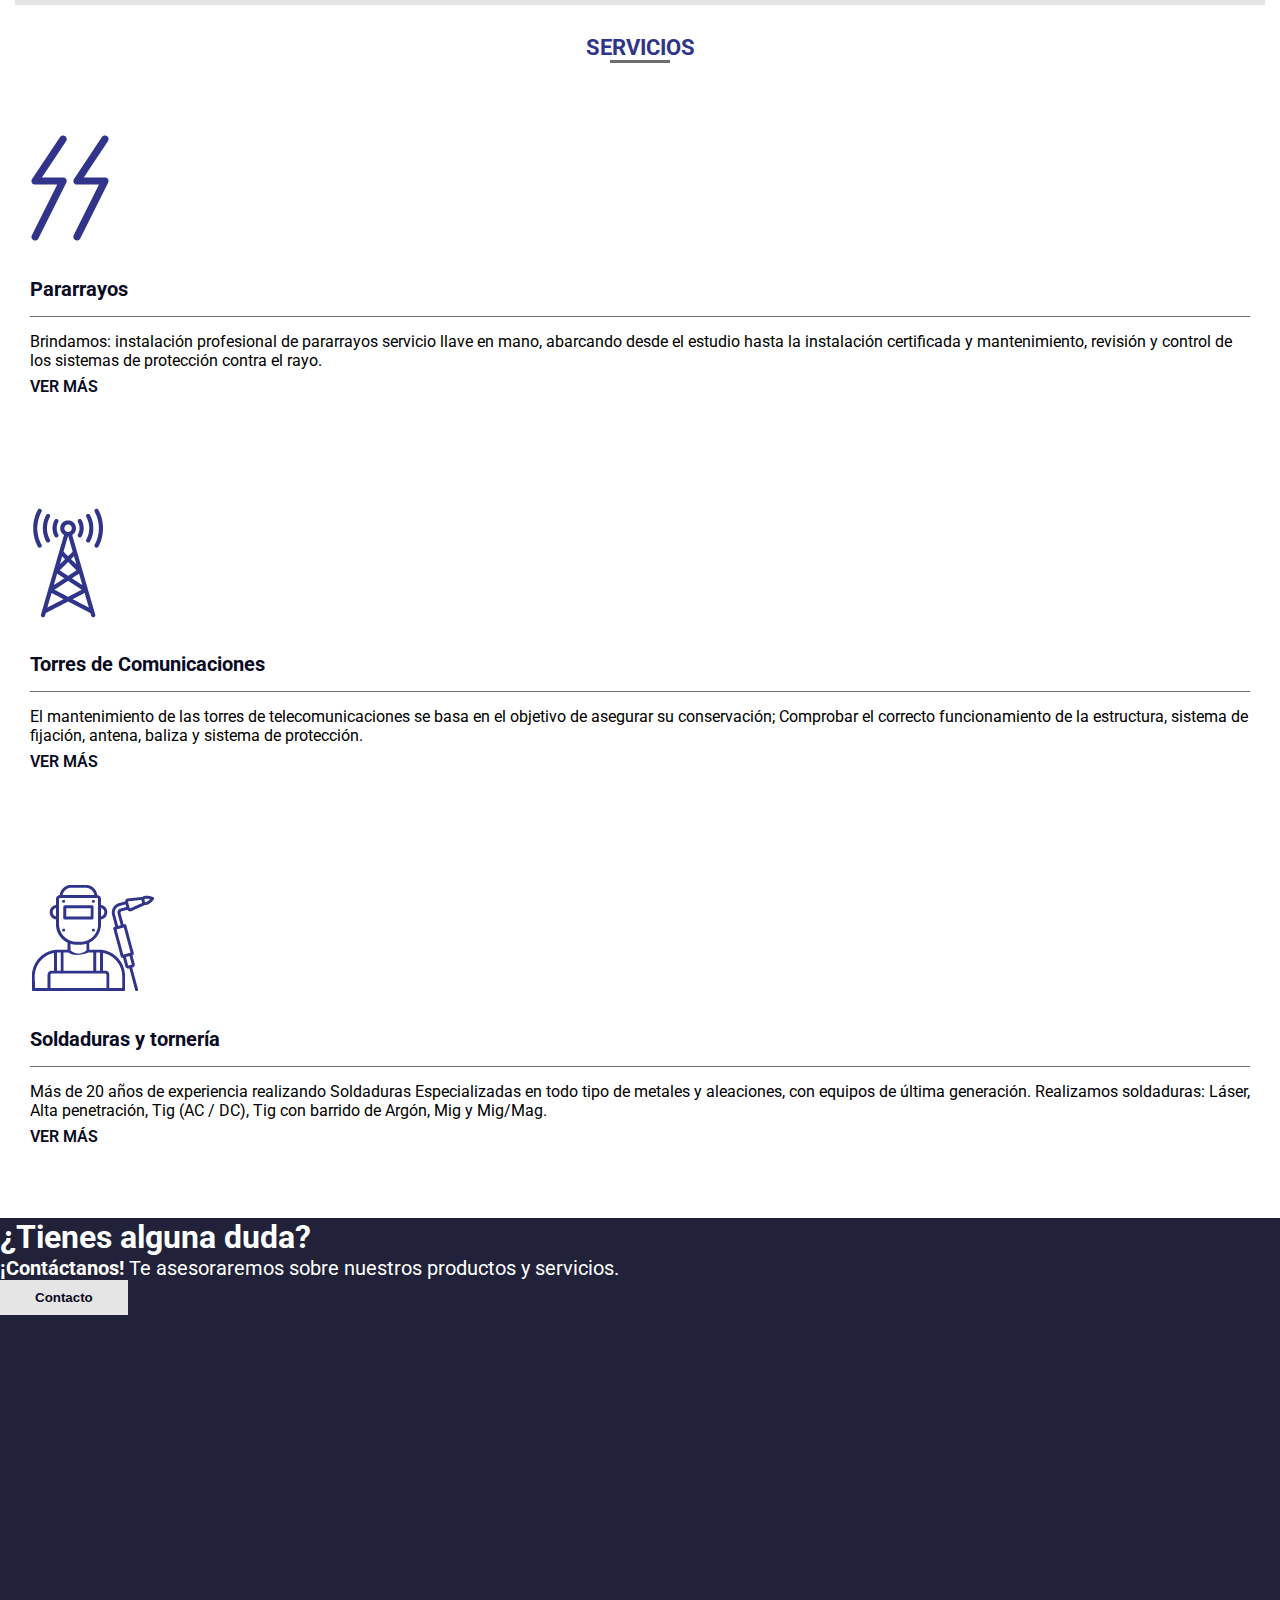
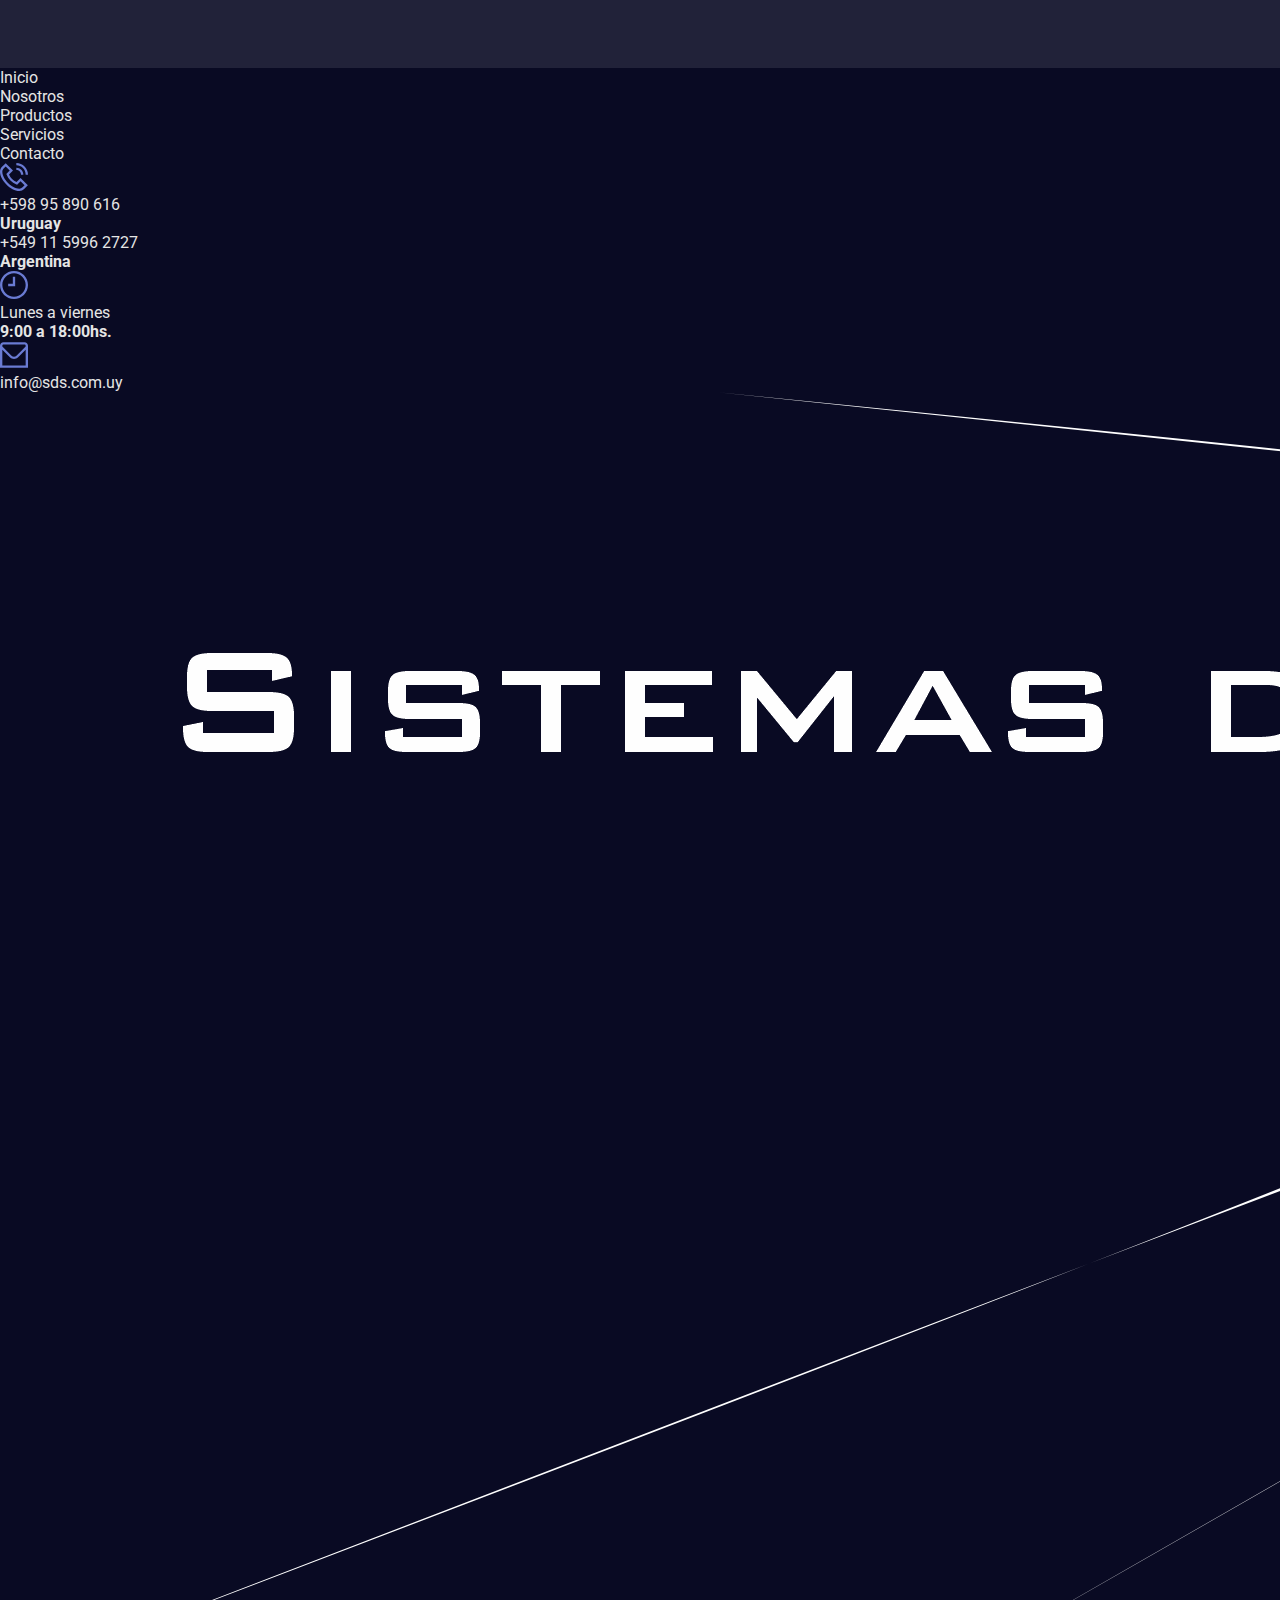
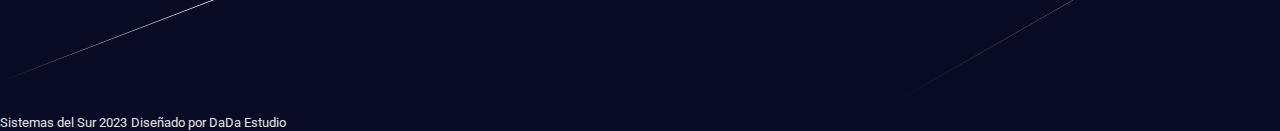
==== commit 9f375ff6: "final" ====
--- a/index.html
+++ b/index.html
@@ -10,8 +10,6 @@
     <!--Bootstrap-->
     <link href="https://cdn.jsdelivr.net/npm/bootstrap@5.3.1/dist/css/bootstrap.min.css" rel="stylesheet"
         integrity="sha384-4bw+/aepP/YC94hEpVNVgiZdgIC5+VKNBQNGCHeKRQN+PtmoHDEXuppvnDJzQIu9" crossorigin="anonymous">
-    <!-- Carousel CSS -->
-
     <!--Icons flaticon-->
     <link rel='stylesheet' href='https://cdn-uicons.flaticon.com/uicons-solid-straight/css/uicons-solid-straight.css'>
     <!--Google Fonts-->
@@ -20,18 +18,21 @@
     <link
         href="https://fonts.googleapis.com/css2?family=Roboto:ital,wght@0,300;0,400;0,500;0,700;0,900;1,400&display=swap"
         rel="stylesheet">
+    <!--Agregar etiquetas de Google Search Console o de otro servicio debajo-->
+
 </head>
 
 <body>
-    <header class="navbar navbar-expand-md navbar-dark fixed-top py-3 px-1 p-sm-3" id="menu">
+    <header id="menu" class="navbar navbar-expand-md navbar-dark fixed-top py-3 px-1 p-sm-3">
         <nav class="container-fluid justify-content-between">
-            <a class="navbar-brand" href="index.html"><img class="d-block ms-md-2" id="nav-logo" src="img/sds_logotipo.png"
-                    alt="Logo Sistemas del Sur"></a>
+            <a class="navbar-brand" href="index.html">
+                <img id="nav-logo" class="d-block ms-md-2" src="img/sds_logotipo.png" alt="Logo Sistemas del Sur">
+            </a>
             <button class="navbar-toggler" type="button" data-bs-toggle="collapse" data-bs-target="#navbarNav"
                 aria-controls="navbarNav" aria-expanded="false" aria-label="Toggle navigation">
                 <span class="navbar-toggler-icon"></span>
             </button>
-            <div class="collapse navbar-collapse" id="navbarNav">
+            <div id="navbarNav" class="collapse navbar-collapse">
                 <ul class="navbar-nav w-100 justify-content-end">
                     <li class="nav-item">
                         <a class="nav-link active" href="#principal">Inicio</a>
@@ -54,7 +55,7 @@
     </header>
     <section id="principal" class="d-flex">
         <div class="row align-self-center ps-4 w-100">
-            <img src="img/sds_logotipo.png" alt="Logotipo Sistemas del sur">
+            <img src="img/sds_logotipo.png" alt="Logotipo Sistemas del sur" title="Logotipo Sistemas del sur">
             <h1>Protección total<br>contra rayos</h1>
         </div>
     </section>
@@ -72,8 +73,8 @@
                     afianzar el vínculo con nuestros clientes y el que nos permitirá contar con ellos en el largo plazo.
                 </p>
             </div>
-            <div class=" col-lg-6 p-xl-3">
-                <img src="img/sobre_nosotros.png" class="w-100">
+            <div class="col-lg-6 p-xl-3">
+                <img class="w-100" src="img/sobre_nosotros.png" alt="trabajadores" title="trabajadores de obra">
             </div>
         </div>
         <h3 class="mt-4">Confían en nosotros</h3>
@@ -84,7 +85,7 @@
                     <img src="img/marcas/s_01.png" class="d-block" alt="...">
                 </div>
                 <div class="carousel-item">
-                    <img src="img/marcas/s-02.png" class="d-block" alt="...">
+                    <img src="img/marcas/s-02.png" class="d-block p-4" alt="...">
                 </div>
                 <div class="carousel-item">
                     <img src="img/marcas/s-03.png" class="d-block" alt="...">
@@ -108,8 +109,140 @@
                     <img src="img/marcas/s-09.png" class="d-block" alt="...">
                 </div>
                 <div class="carousel-item">
-                    <img src="img/marcas/s-10.png" class="d-block" alt="...">
-                </div>
+                    <img src="img/marcas/s-11.png" class="d-block" alt="...">
+                </div>
+                <div class="carousel-item">
+                    <img src="img/marcas/s-12.png" class="d-block" alt="...">
+                </div>
+                <div class="carousel-item">
+                    <img src="img/marcas/s-13.png" class="d-block" alt="...">
+                </div>
+                <div class="carousel-item">
+                    <img src="img/marcas/s-14.png" class="d-block" alt="...">
+                </div>
+                <div class="carousel-item">
+                    <img src="img/marcas/s-15.png" class="d-block" alt="...">
+                </div>
+                <div class="carousel-item">
+                    <img src="img/marcas/s-16.png" class="d-block" alt="...">
+                </div>
+                <div class="carousel-item">
+                    <img src="img/marcas/s-17.png" class="d-block" alt="...">
+                </div>
+                <div class="carousel-item">
+                    <img src="img/marcas/s-18.png" class="d-block" alt="...">
+                </div>
+                <div class="carousel-item">
+                    <img src="img/marcas/s-19.png" class="d-block" alt="...">
+                </div>
+                <div class="carousel-item">
+                    <img src="img/marcas/s-20.png" class="d-block" alt="...">
+                </div>
+                <div class="carousel-item">
+                    <img src="img/marcas/s-21.png" class="d-block" alt="...">
+                </div>
+                <div class="carousel-item">
+                    <img src="img/marcas/s-22.png" class="d-block" alt="...">
+                </div>
+                <div class="carousel-item">
+                    <img src="img/marcas/s-23.png" class="d-block" alt="...">
+                </div>
+                <div class="carousel-item">
+                    <img src="img/marcas/s-24.png" class="d-block" alt="...">
+                </div>
+                <div class="carousel-item">
+                    <img src="img/marcas/s-25.png" class="d-block" alt="...">
+                </div>
+                <div class="carousel-item">
+                    <img src="img/marcas/s-26.png" class="d-block" alt="...">
+                </div>
+                <div class="carousel-item">
+                    <img src="img/marcas/s-27.png" class="d-block" alt="...">
+                </div>
+                <div class="carousel-item">
+                    <img src="img/marcas/s-28.png" class="d-block" alt="...">
+                </div>
+                <div class="carousel-item">
+                    <img src="img/marcas/s-29.png" class="d-block" alt="...">
+                </div>
+                <div class="carousel-item">
+                    <img src="img/marcas/s-30.png" class="d-block" alt="...">
+                </div>
+                <div class="carousel-item">
+                    <img src="img/marcas/s-31.png" class="d-block" alt="...">
+                </div>
+                <div class="carousel-item">
+                    <img src="img/marcas/s-32.png" class="d-block" alt="...">
+                </div>
+                <div class="carousel-item">
+                    <img src="img/marcas/s-33.png" class="d-block" alt="...">
+                </div>
+                <div class="carousel-item">
+                    <img src="img/marcas/s-34.png" class="d-block" alt="...">
+                </div>
+                <div class="carousel-item">
+                    <img src="img/marcas/s-35.png" class="d-block" alt="...">
+                </div>
+                <div class="carousel-item">
+                    <img src="img/marcas/s-36.png" class="d-block" alt="...">
+                </div>
+                <div class="carousel-item">
+                    <img src="img/marcas/s-37.png" class="d-block" alt="...">
+                </div>
+                <div class="carousel-item">
+                    <img src="img/marcas/s-38.png" class="d-block" alt="...">
+                </div>
+                <div class="carousel-item">
+                    <img src="img/marcas/s-39.png" class="d-block" alt="...">
+                </div>
+                <div class="carousel-item">
+                    <img src="img/marcas/s-40.png" class="d-block" alt="...">
+                </div>
+                <div class="carousel-item">
+                    <img src="img/marcas/s-41.png" class="d-block" alt="...">
+                </div>
+                <div class="carousel-item">
+                    <img src="img/marcas/s-42.png" class="d-block" alt="...">
+                </div>
+                <div class="carousel-item">
+                    <img src="img/marcas/s-43.png" class="d-block" alt="...">
+                </div>
+                <div class="carousel-item">
+                    <img src="img/marcas/s-44.png" class="d-block" alt="...">
+                </div>
+                <div class="carousel-item">
+                    <img src="img/marcas/s-45.png" class="d-block" alt="...">
+                </div>
+                <div class="carousel-item">
+                    <img src="img/marcas/s-46.png" class="d-block" alt="...">
+                </div>
+                <div class="carousel-item">
+                    <img src="img/marcas/s-47.png" class="d-block" alt="...">
+                </div>
+                <div class="carousel-item">
+                    <img src="img/marcas/s-48.png" class="d-block" alt="...">
+                </div>
+                <div class="carousel-item">
+                    <img src="img/marcas/s-49.png" class="d-block" alt="...">
+                </div>
+                <div class="carousel-item">
+                    <img src="img/marcas/s-50.png" class="d-block" alt="...">
+                </div>
+                <div class="carousel-item">
+                    <img src="img/marcas/s-51.png" class="d-block" alt="...">
+                </div>
+                <div class="carousel-item">
+                    <img src="img/marcas/s-52.png" class="d-block" alt="...">
+                </div>
+                <div class="carousel-item">
+                    <img src="img/marcas/s-53.png" class="d-block" alt="...">
+                </div>
+                <div class="carousel-item">
+                    <img src="img/marcas/s-54.png" class="d-block" alt="...">
+                </div>
+                <!--Si quieren agregar más logo de marcas, copiar el mismo código aquí abajo y cambiar el nombre del archivo. 
+                    Tener en cuenta para que funcione correctamente: el número de fotos 
+                    debe de ser multiplo de 6 y el tamaño es de 150px-->
             </div>
             <button class="carousel-control-prev" type="button" data-bs-target="#carousel" data-bs-slide="prev">
                 <span class="carousel-control-prev-icon" aria-hidden="true"></span>
@@ -129,38 +262,42 @@
         <div class="borde"></div>
         <div class="row justify-content-center px-3 px-lg-5">
             <div class="producto col-md-5">
-                <img class="img-productos" src="img/zeus.png">
+                <img class="img-productos" src="img/zeus.png" alt="Zeus" title="Pararrayos Zeus">
                 <h4>Zeus</h4>
                 <p>
                     Evitar la formación y descarga del rayo en la zona que deseamos proteger. Es el <strong>único
                         sistema que
                         evita la formación del rayo.</strong>
                 </p>
-                <a href="productos.html" class="d-flex align-items-center">Ver más<i
-                        class="fi fi-ss-arrow-circle-right"></i></a>
+                <a class="d-flex align-items-center" href="productos.html">Ver más<i
+                        class="fi fi-ss-arrow-circle-right"></i>
+                </a>
             </div>
             <div class="producto col-md-5">
-                <img class="img-productos" src="img/PDC.png">
+                <img class="img-productos" src="img/PDC.png" alt="Pararrayos PDC" title="Pararrayos PDC">
                 <h4>PDC</h4>
                 <p>Pararrayos con Dispositivo de Cebado indicado para protección contra el rayo de estructuras,
                     edificaciones y zonas abiertas.</p>
-                <a href="productos.html" class="d-flex align-items-center">Ver más<i
-                        class="fi fi-ss-arrow-circle-right"></i></a>
+                <a class="d-flex align-items-center" href="productos.html">Ver más<i
+                        class="fi fi-ss-arrow-circle-right"></i>
+                </a>
             </div>
             <div class="producto col-md-5">
-                <img class="img-productos" src="img/franklin.png">
+                <img class="img-productos" src="img/franklin.png" alt="Pararrayos Franklin" title="Pararrayos Franklin">
                 <h4>Franklin</h4>
                 <p>Los pararrayos Franklin son los históricamente más conocidos, pueden fabricarse en acero inoxidable,
                     cobre o bronce. </p>
-                <a href="productos.html" class="d-flex align-items-center">Ver más<i
-                        class="fi fi-ss-arrow-circle-right"></i></a>
+                <a class="d-flex align-items-center" href="productos.html">Ver más<i
+                        class="fi fi-ss-arrow-circle-right"></i>
+                </a>
             </div>
             <div class="producto col-md-5">
-                <img class="img-productos" src="img/descargadores1.png">
+                <img class="img-productos" src="img/descargadores1.png" alt="Descargadores" title="Descargadores">
                 <h4>Descargadores de sobretensión</h4>
                 <p>Son los encargados de proteger las instalaciones eléctricas de sobretensiones transitorias.</p>
-                <a href="productos.html" class="d-flex align-items-center">Ver más<i
-                        class="fi fi-ss-arrow-circle-right"></i></a>
+                <a class="d-flex align-items-center" href="productos.html">Ver más<i
+                        class="fi fi-ss-arrow-circle-right"></i>
+                </a>
             </div>
         </div>
     </section>
@@ -172,12 +309,11 @@
                 <img src="img/icono_servicios.png" alt="Icono pararrayos" title="Icono pararrayos">
                 <h4>Pararrayos</h4>
                 <p>Brindamos: instalación profesional de pararrayos servicio llave en mano, abarcando desde el estudio
-                    hasta
-                    la instalación certificada y mantenimiento, revisión y control de los sistemas de protección contra
-                    el
-                    rayo.</p>
-                <a href="servicios.html" class="d-flex align-items-center">Ver más<i
-                        class="fi fi-ss-arrow-circle-right"></i></a>
+                    hasta la instalación certificada y mantenimiento, revisión y control de los sistemas de protección
+                    contra el rayo.</p>
+                <a class="d-flex align-items-center" href="servicios.html">Ver más<i
+                        class="fi fi-ss-arrow-circle-right"></i>
+                </a>
             </div>
             <div class="servicio  col-md-5 col-lg-3">
                 <img src="img/icono_servicios-02.png" alt="Icono Torres de comunicaciones"
@@ -186,10 +322,10 @@
                 <p>El mantenimiento de las torres de telecomunicaciones se basa en el objetivo de asegurar su
                     conservación;
                     Comprobar el correcto funcionamiento de la estructura, sistema de fijación, antena, baliza y sistema
-                    de
-                    protección.</p>
-                <a href="servicios.html" class="d-flex align-items-center">Ver más<i
-                        class="fi fi-ss-arrow-circle-right"></i></a>
+                    de protección.</p>
+                <a class="d-flex align-items-center" href="servicios.html">Ver más<i
+                        class="fi fi-ss-arrow-circle-right"></i>
+                </a>
             </div>
             <div class="servicio  col-md-5 col-lg-3">
                 <img src="img/icono_servicios-03.png" alt="Icono servicio Soldaduras y tornería"
@@ -200,8 +336,9 @@
                     con equipos de última generación. Realizamos soldaduras: Láser, Alta penetración, Tig (AC / DC), Tig
                     con
                     barrido de Argón, Mig y Mig/Mag.</p>
-                <a href="servicios.html" class="d-flex align-items-center">Ver más<i
-                        class="fi fi-ss-arrow-circle-right"></i></a>
+                <a class="d-flex align-items-center" href="servicios.html">Ver más<i
+                        class="fi fi-ss-arrow-circle-right"></i>
+                </a>
             </div>
         </div>
     </section>
@@ -248,16 +385,15 @@
                         <img class="icono" src="img/reloj-nueve.svg" alt="reloj icono" title="reloj icono">
                     </div>
                     <p class="col-lg-8 mt-3 mt-lg-0">Lunes a viernes<br><strong>9:00 a 18:00hs.</strong></p>
-                    <div class="col-lg-2 align-self-start" >
-                        <img class="icono" src="img/sobre.svg" alt="sobre correo icono" title="sobre correo icono" >
+                    <div class="col-lg-2 align-self-start">
+                        <img class="icono" src="img/sobre.svg" alt="sobre correo icono" title="sobre correo icono">
                     </div>
                     <p class="col-lg-8 mt-3 mt-lg-0">info@sds.com.uy</p>
                 </div>
             </div>
             <div class="col-md-5 col-lg-3">
-                <img src="img/sds_isologotipo.png" class="w-75 mx-auto d-block">
-            </div>
-
+                <img  class="w-75 mx-auto d-block" src="img/sds_isologotipo.png" alt="Logotipo" title="Logotipo Sistemas del Sur">
+            </div>
         </div>
         <div class="row justify-content-between py-3 border-top border-secondary text-light ">
             <small class="col-lg-4 text-center text-lg-start ms-lg-4">Sistemas del Sur 2023</small>
--- a/estilos.css
+++ b/estilos.css
@@ -17,8 +17,8 @@
 }
 
 h3 {
+    color: #30348B !important;
     text-align: center;
-    color: #30348B !important;
     text-transform: uppercase;
     font-weight: bold !important;
     font-size: 22px !important;
@@ -32,11 +32,6 @@
     margin: auto;
     border-bottom: solid 3px #6D6E70;
     width: 60px !important;
-}
-
-.icono {
-    width: 26px;
-    color: #6A7BD3;
 }
 
 /*Seccion principal de páginas de productos, servicios y contacto*/
@@ -58,14 +53,15 @@
     background-color: #090a23 !important;
     transition: all 1s ease;
 }
-#nav-logo{
-width: 80%!important;
+
+#nav-logo {
+    width: 80% !important;
 }
 
 header .nav-link {
     padding: 5px 12px !important;
     color: white !important;
-    font-weight: 500!important;
+    font-weight: 500 !important;
 }
 
 header .nav-item:hover {
@@ -95,6 +91,10 @@
     color: #6A7BD3;
 }
 
+.icono {
+    width: 28px;
+    color: #6A7BD3;
+}
 
 /* PÁGINA INICIO
 
@@ -137,7 +137,7 @@
     }
 }
 
-/*SOBRE NOSOTROS*/
+/*SOBRE NOSOTROS INICIO*/
 
 h2 {
     color: #30348B !important;
@@ -161,7 +161,7 @@
     text-align: center;
 }
 
-/*CARRUSEL*/
+/*CARRUSEL INICIO*/
 
 .carousel-inner {
     display: flex !important;
@@ -169,7 +169,7 @@
 
 .carousel-item {
     margin-right: 0 !important;
-    flex: 0 0 33, 3% !important;
+    flex: 0 0 33.3% !important;
     display: block !important;
 }
 
@@ -189,8 +189,6 @@
         padding: 1em !important;
     }
 }
-
-
 
 .carousel-control-prev,
 .carousel-control-next {
@@ -242,7 +240,6 @@
     margin-left: 10px;
 }
 
-
 .fi-ss-arrow-circle-right:hover {
     color: #6a7bd3;
 }
@@ -293,9 +290,7 @@
     background-color: #6A7BD3;
 }
 
-
-/*Contacto página*/
-
+/*PÁGINA INICIO CONTACTO*/
 
 #contacto h1 {
     text-align: center;
@@ -314,12 +309,18 @@
     padding: 30px 0px !important;
 }
 
+.i-contacto {
+    width: 36px;
+    color: #6A7BD3;
+    margin-top: 15px;
+    margin-bottom: 8px;
+}
+
 /*Form*/
 
 input,
 textarea {
     display: block;
-    /*border*/
     border-left-style: none;
     border-right-style: none;
     border-top-style: none;
@@ -345,13 +346,6 @@
 
 form button:hover {
     background-color: #090A23;
-}
-
-.i-contacto {
-    width: 36px;
-    color: #6A7BD3;
-    margin-top: 15px;
-    margin-bottom: 8px;
 }
 
 /*PÁGINA EXITO DE MENSAJE*/
@@ -408,9 +402,6 @@
     font-size: 20px !important;
 }
 
-
-
-
 /*PÁGINA PRODUCTOS*/
 
 .ver-ficha {
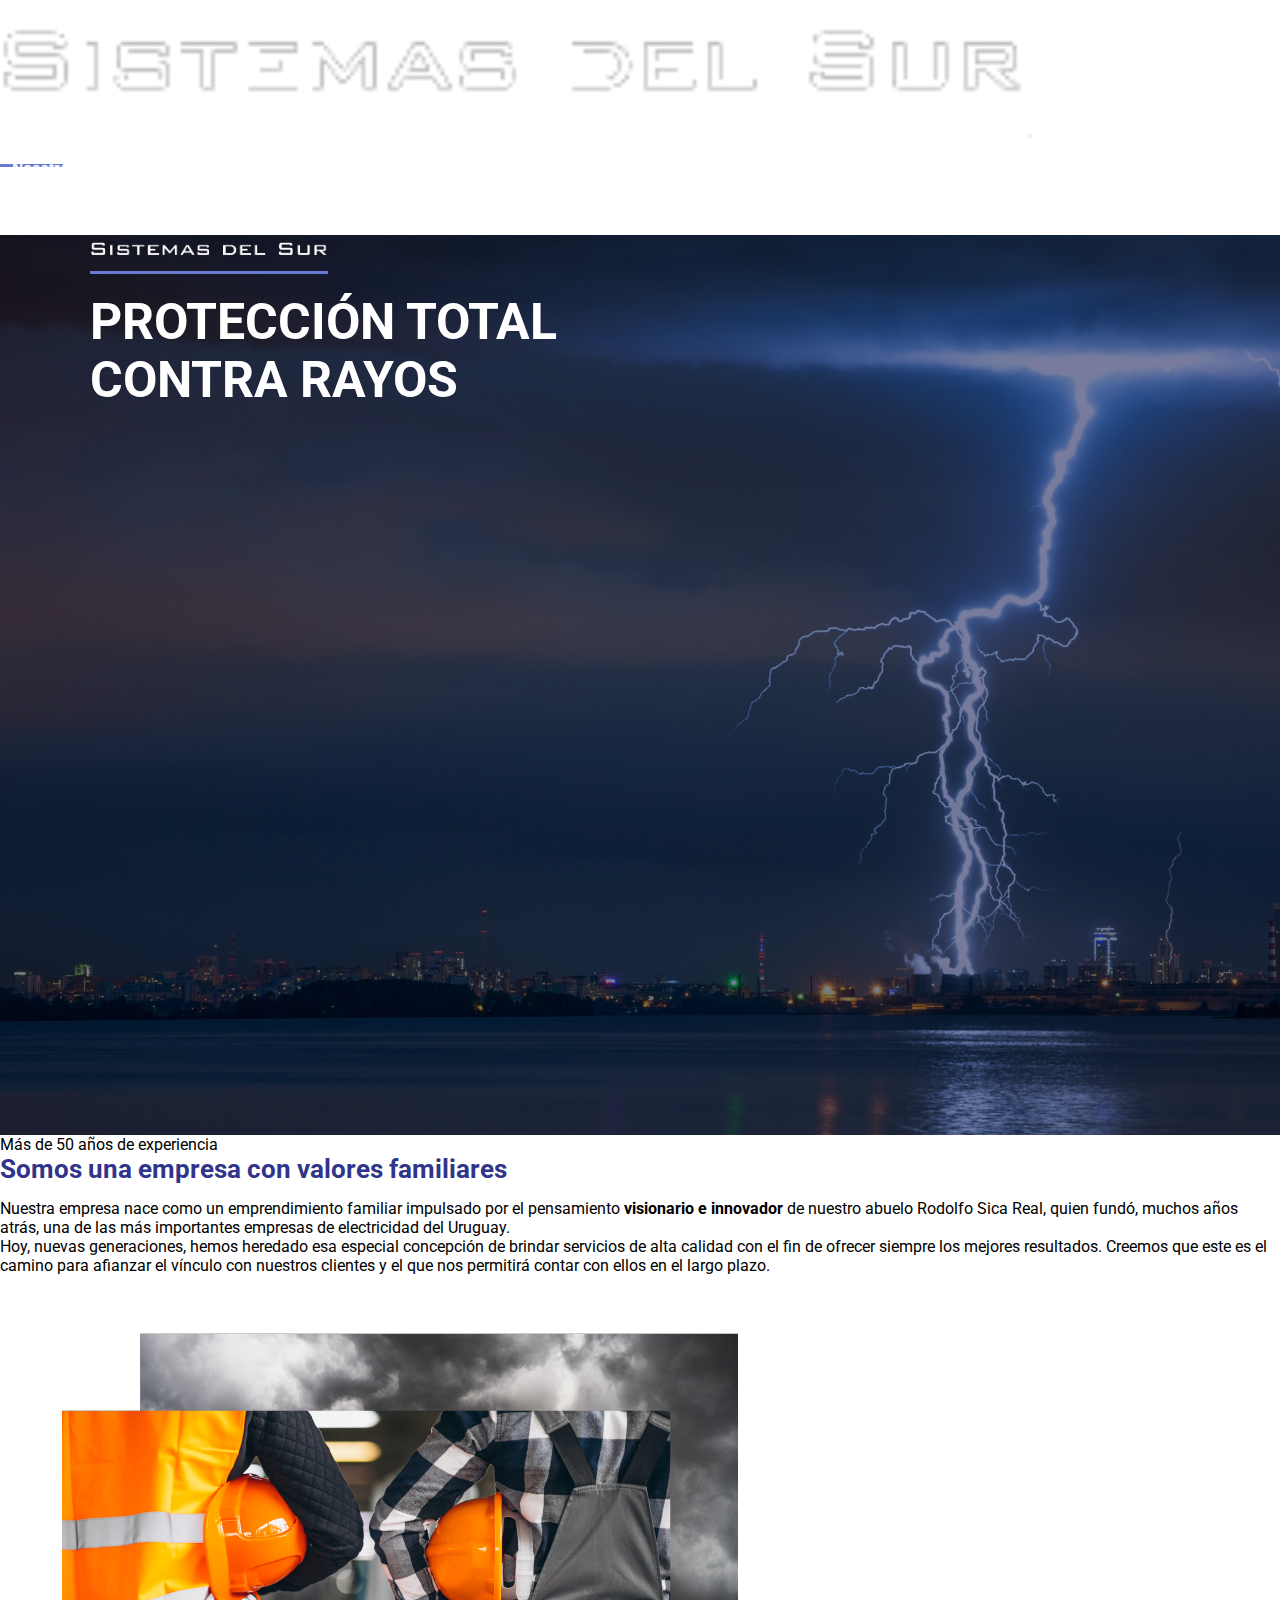
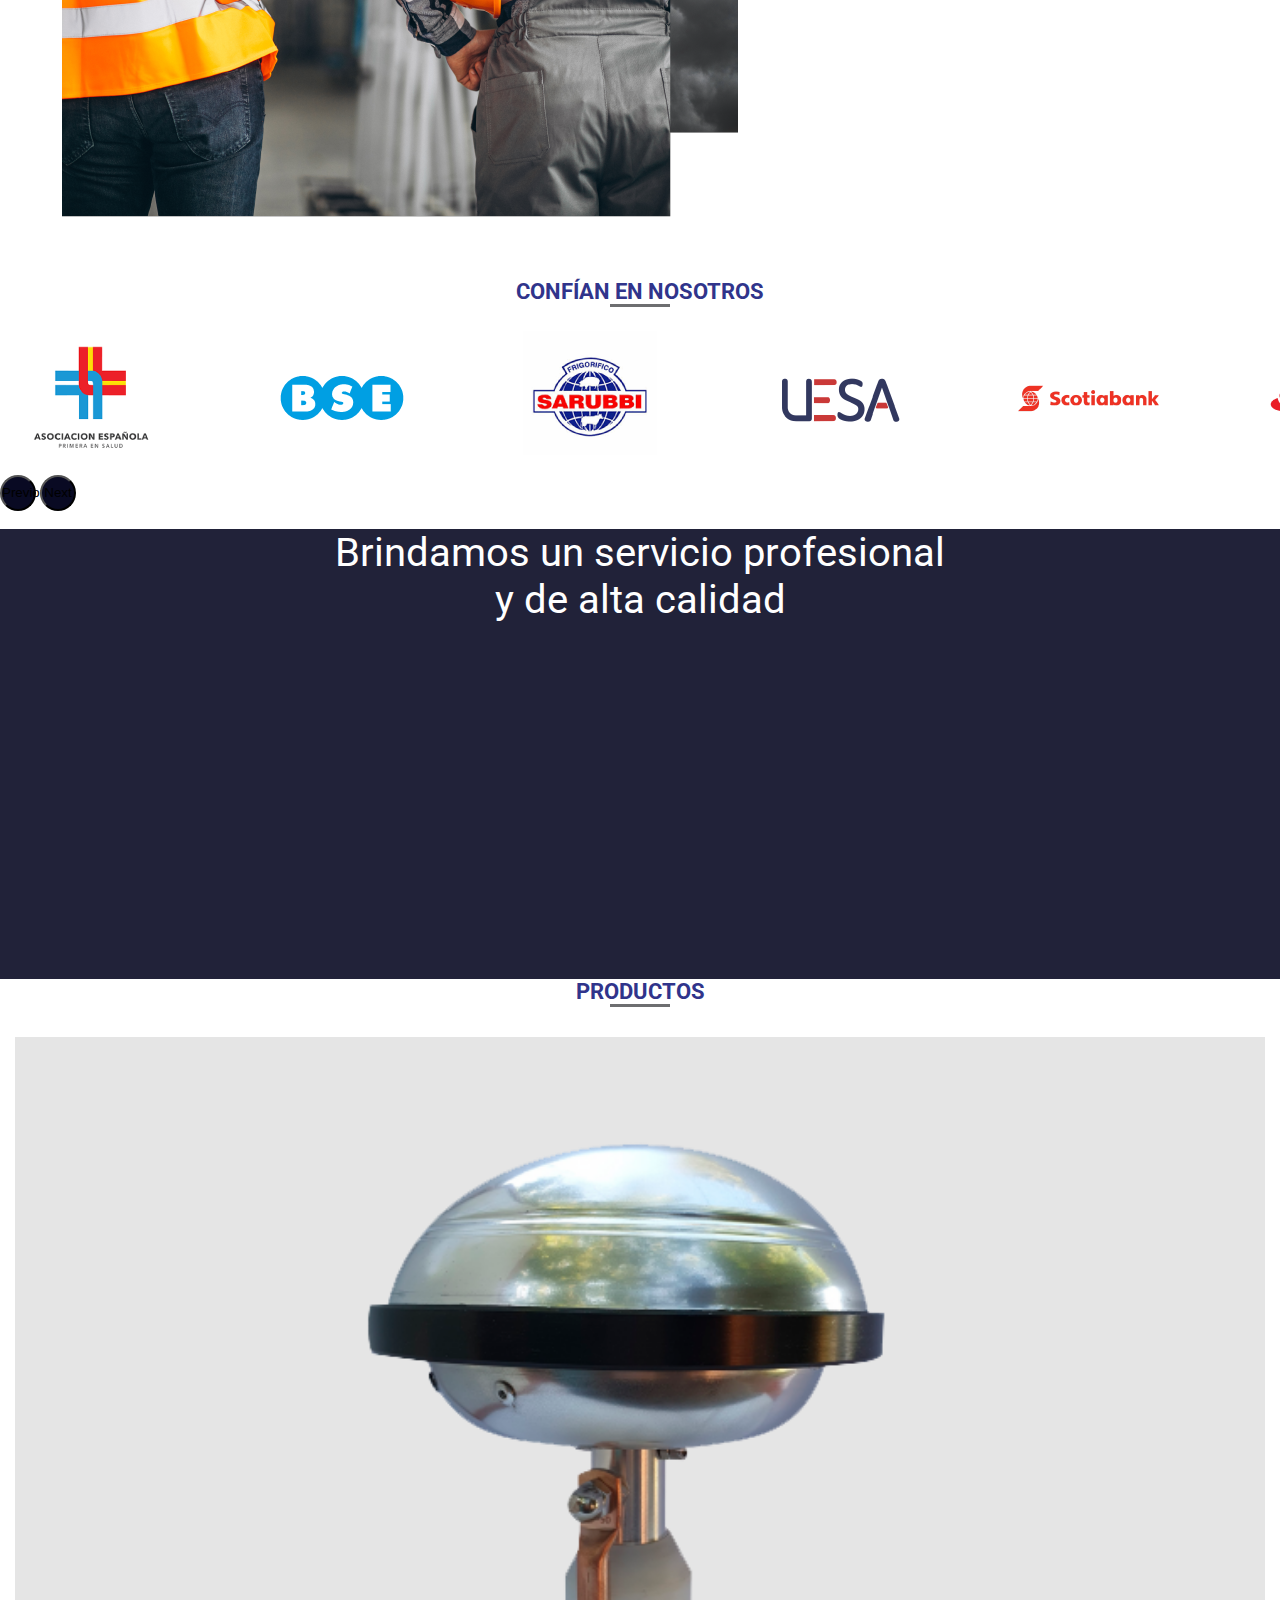
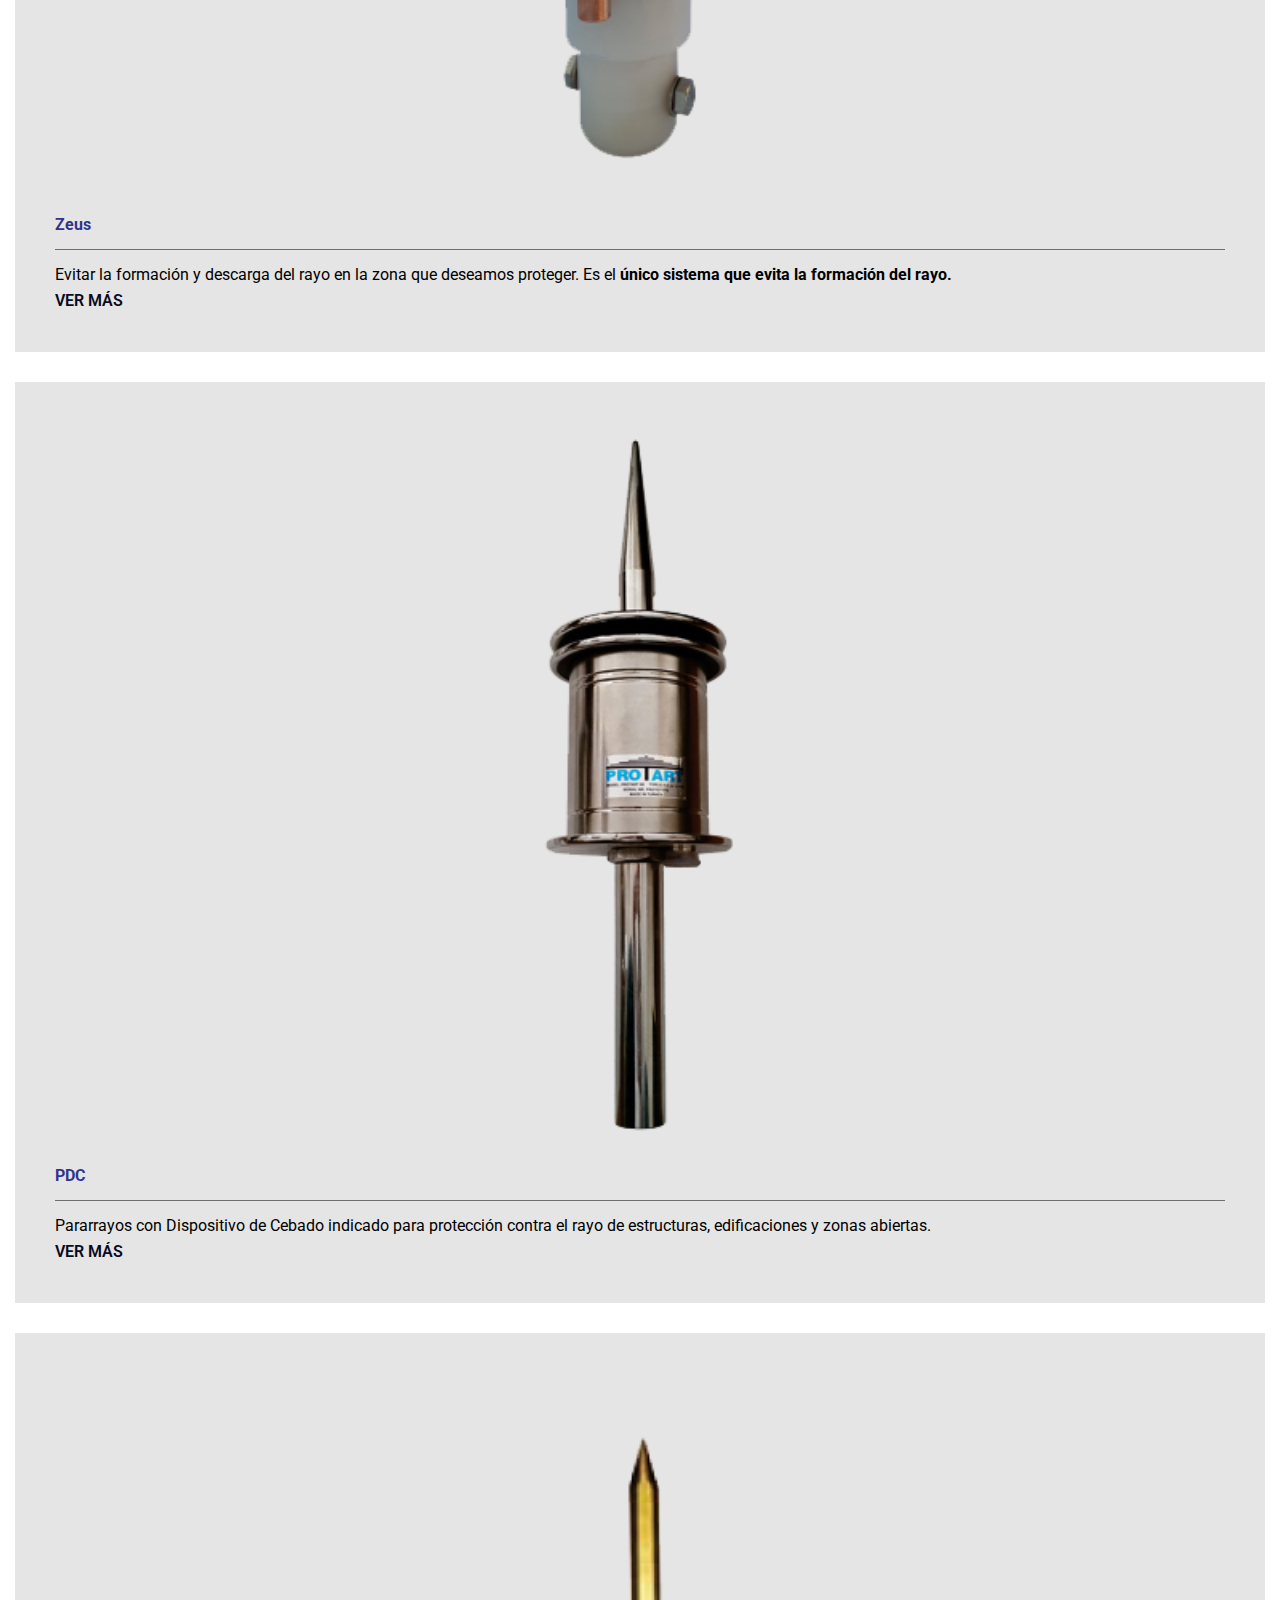
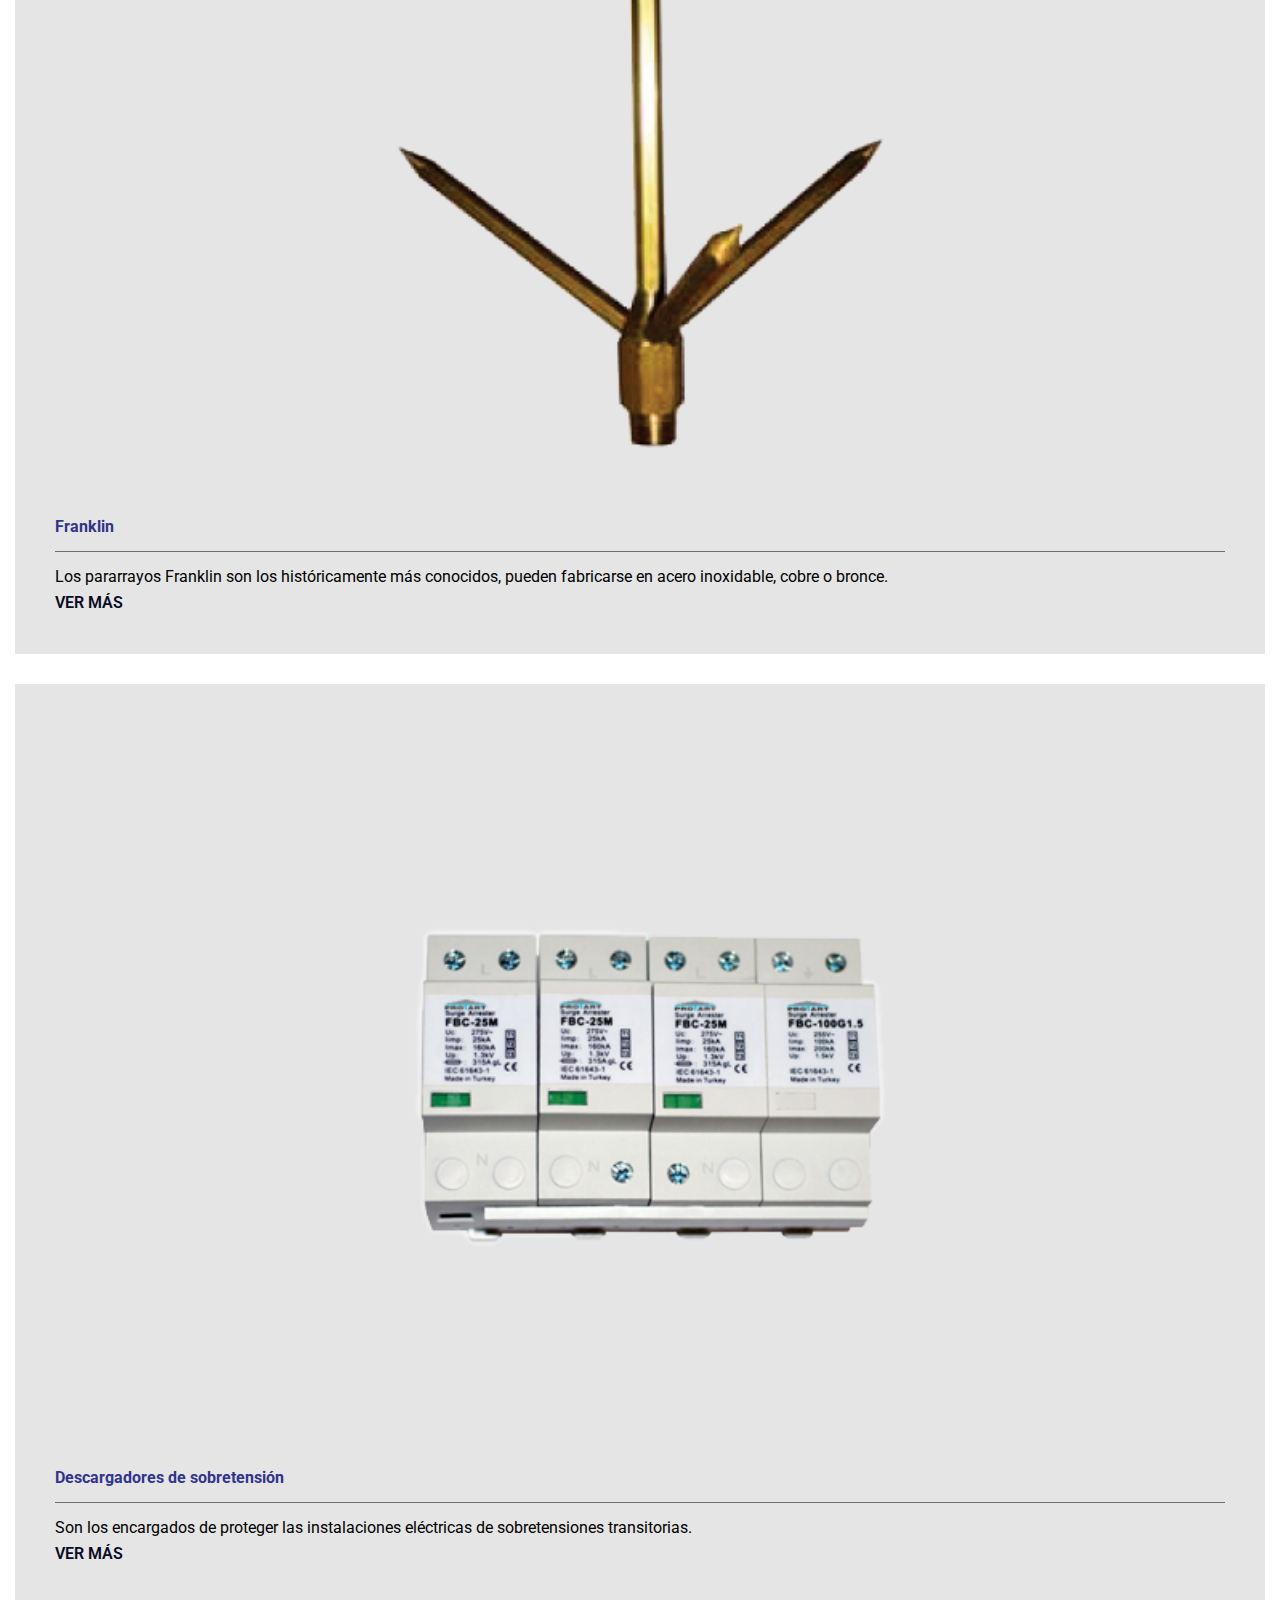
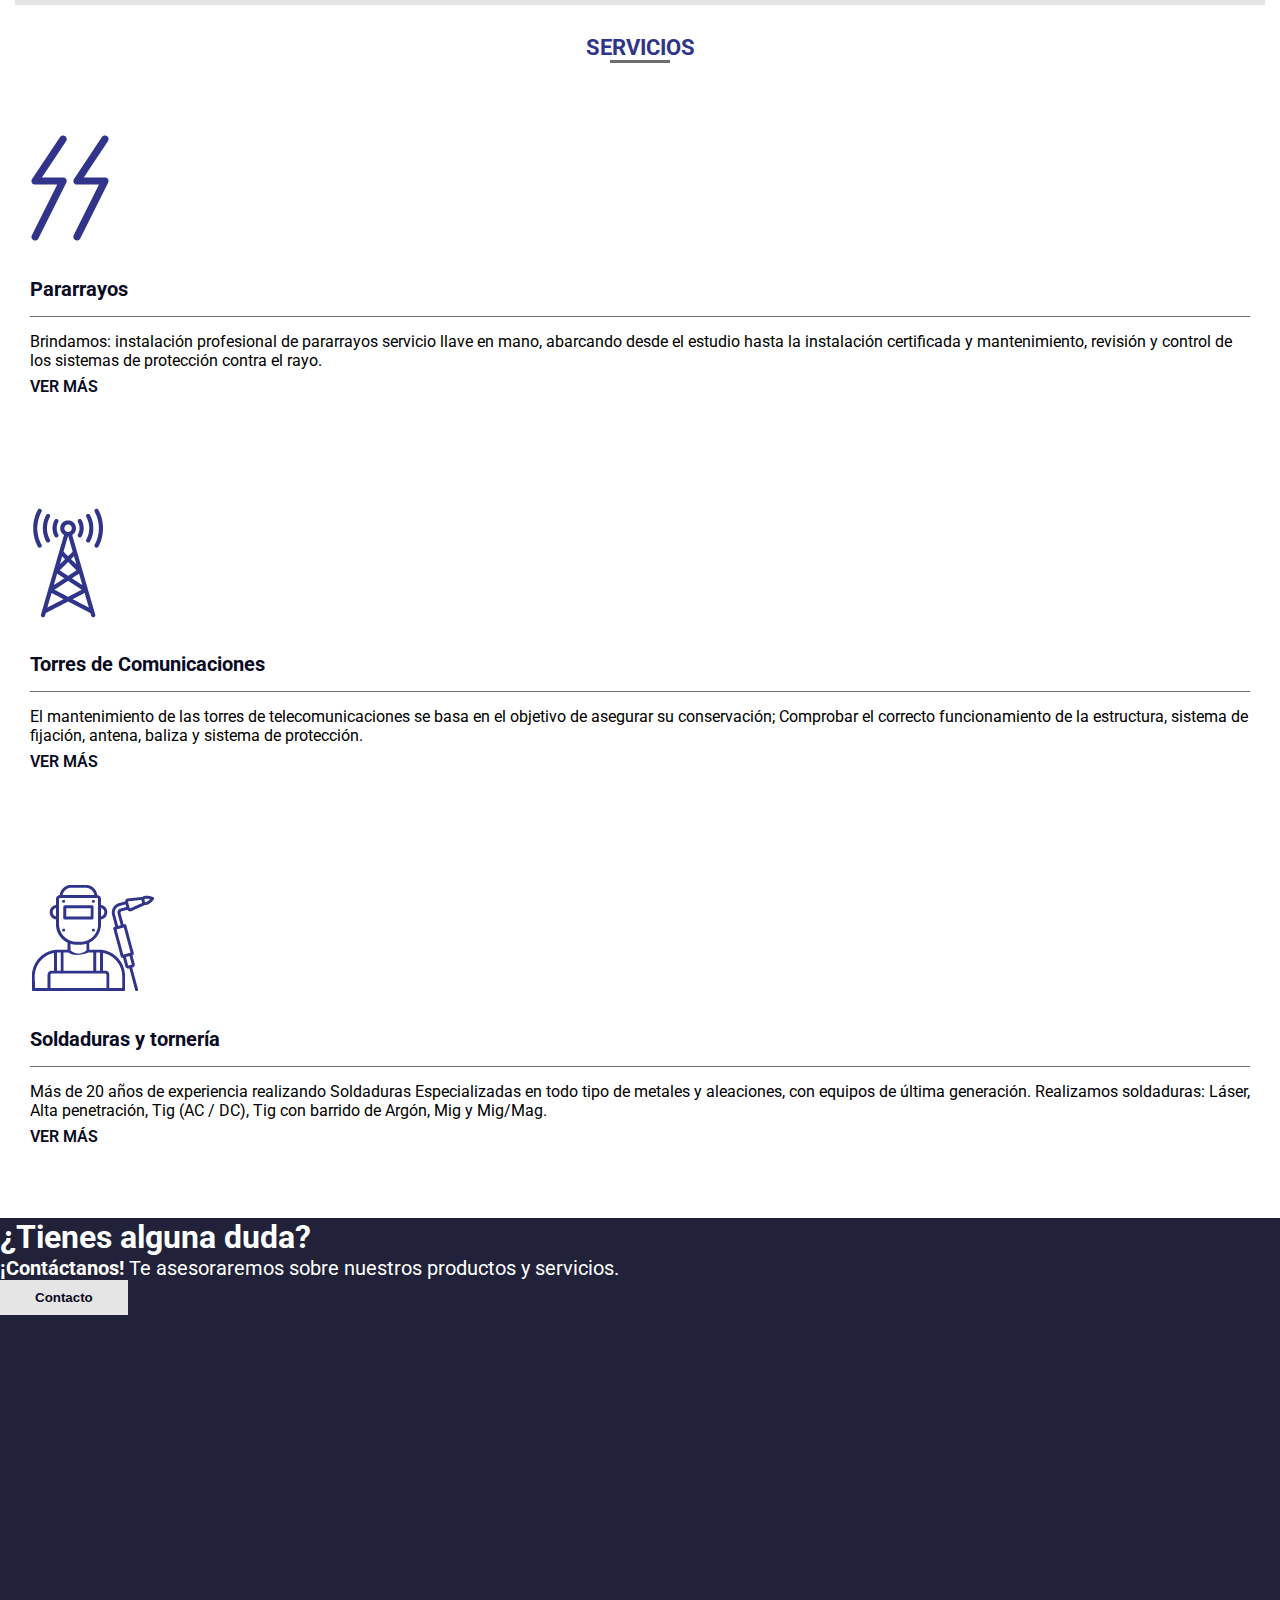
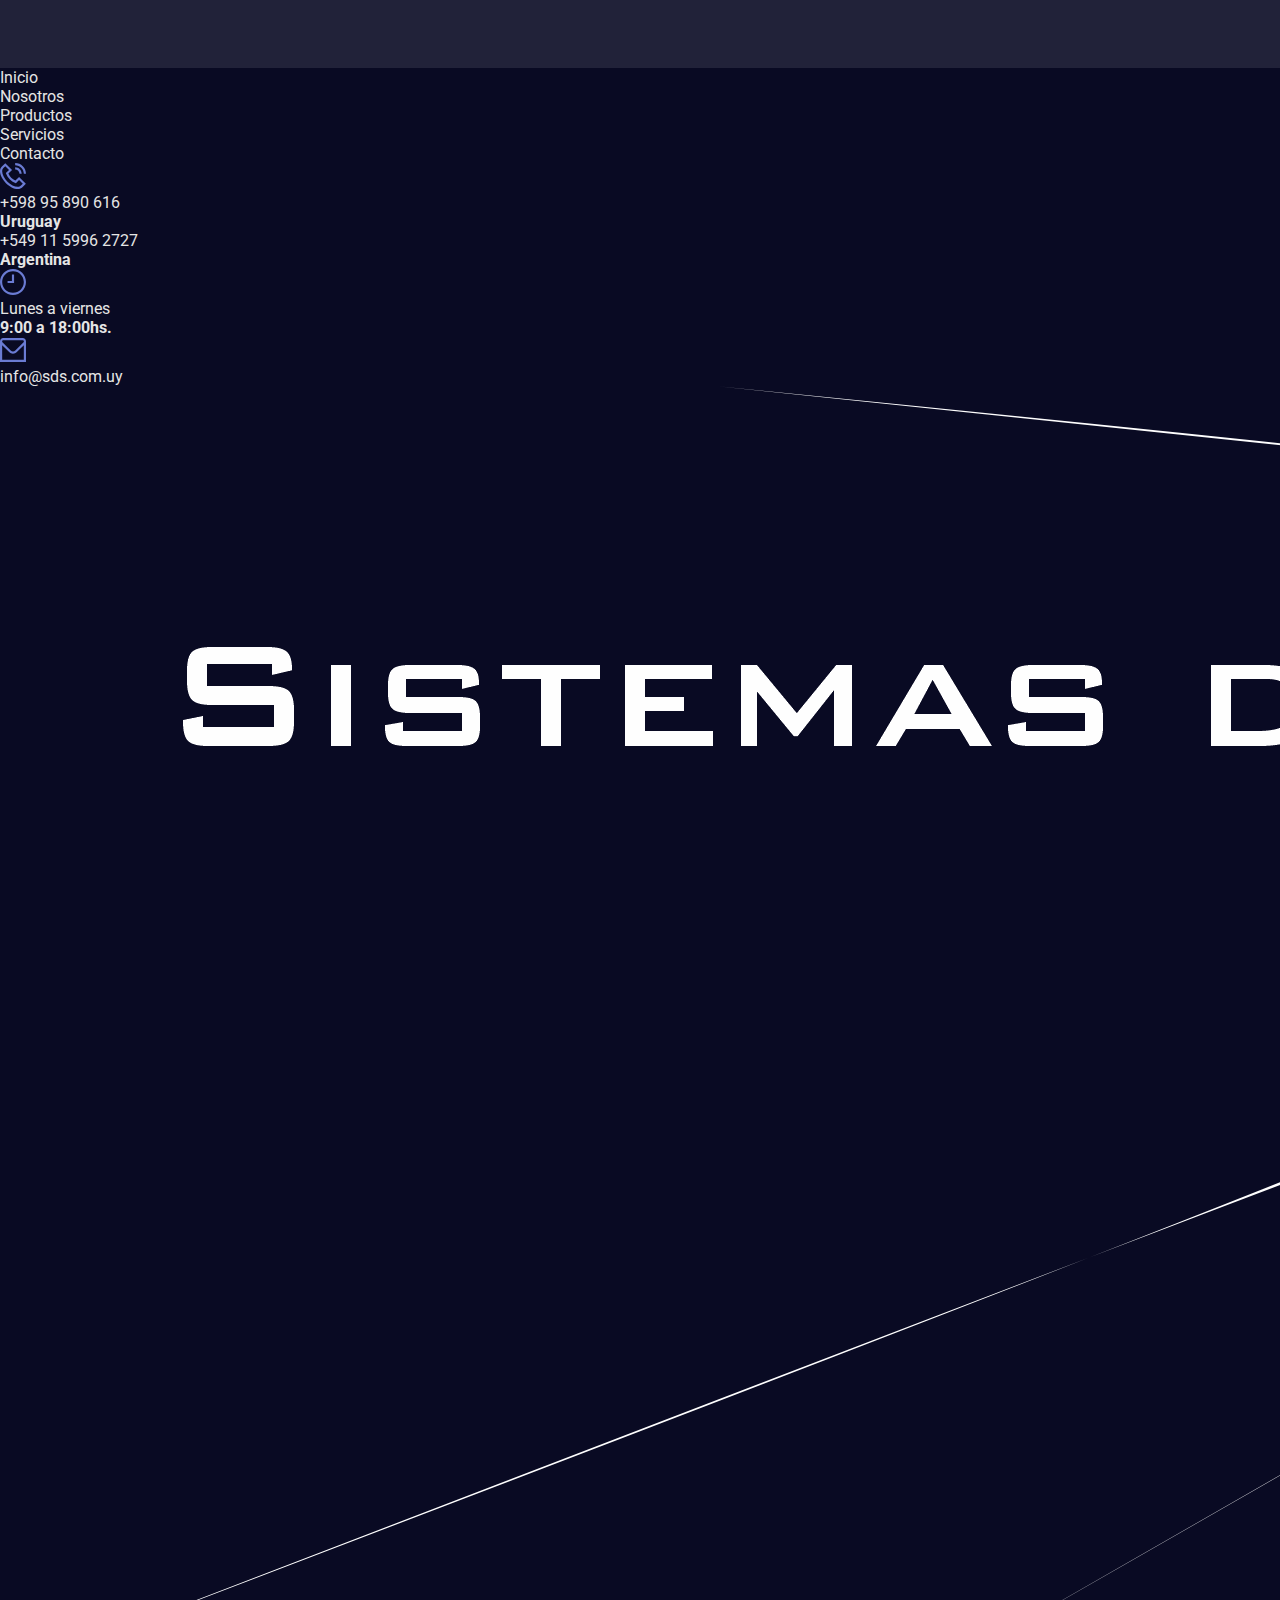
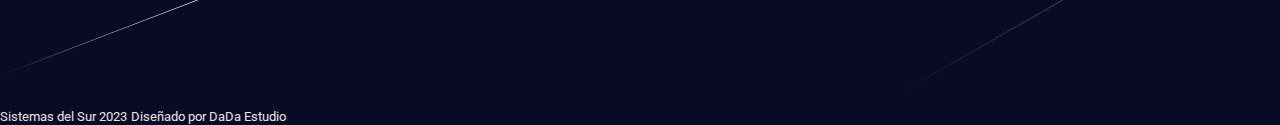
==== commit 784298eb: "final final" ====
--- a/index.html
+++ b/index.html
@@ -85,7 +85,7 @@
                     <img src="img/marcas/s_01.png" class="d-block" alt="...">
                 </div>
                 <div class="carousel-item">
-                    <img src="img/marcas/s-02.png" class="d-block p-4" alt="...">
+                    <img src="img/marcas/s-02.png" class="d-block" alt="...">
                 </div>
                 <div class="carousel-item">
                     <img src="img/marcas/s-03.png" class="d-block" alt="...">
@@ -315,7 +315,7 @@
                         class="fi fi-ss-arrow-circle-right"></i>
                 </a>
             </div>
-            <div class="servicio  col-md-5 col-lg-3">
+            <div class="servicio col-md-5 col-lg-3">
                 <img src="img/icono_servicios-02.png" alt="Icono Torres de comunicaciones"
                     title="Icono Torres de comunicaciones">
                 <h4>Torres de Comunicaciones</h4>
@@ -369,26 +369,26 @@
                 </a>
             </ul>
             <div class="col-md-5 col-lg-3">
-                <div class="row text-center text-lg-start fs-5 fs-lg-6">
+                <div class="row text-center text-lg-start">
                     <div class="col-lg-2 align-self-start">
                         <img class="icono" src="img/telefono.svg" alt="icono telefono" title="Icono teléfono">
                     </div>
-                    <div class="col-lg-8 mt-3 mt-lg-0">
+                    <div class="col-lg-10 mt-3 mt-lg-0">
                         <p> +598 95 890 616<br><strong>Uruguay</strong></p>
                         <p> +549 11 5996 2727<br><strong>Argentina</strong></p>
                     </div>
                 </div>
             </div>
             <div class="col-md-5 col-lg-3">
-                <div class="row text-center text-lg-start fs-5 fs-lg-6">
+                <div class="row text-center text-lg-start">
                     <div class="col-lg-2 align-self-start">
                         <img class="icono" src="img/reloj-nueve.svg" alt="reloj icono" title="reloj icono">
                     </div>
-                    <p class="col-lg-8 mt-3 mt-lg-0">Lunes a viernes<br><strong>9:00 a 18:00hs.</strong></p>
+                    <p class="col-lg-10 mt-3 mt-lg-0">Lunes a viernes<br><strong>9:00 a 18:00hs.</strong></p>
                     <div class="col-lg-2 align-self-start">
                         <img class="icono" src="img/sobre.svg" alt="sobre correo icono" title="sobre correo icono">
                     </div>
-                    <p class="col-lg-8 mt-3 mt-lg-0">info@sds.com.uy</p>
+                    <p class="col-lg-10 mt-3 mt-lg-0">info@sds.com.uy</p>
                 </div>
             </div>
             <div class="col-md-5 col-lg-3">
--- a/estilos.css
+++ b/estilos.css
@@ -92,7 +92,7 @@
 }
 
 .icono {
-    width: 28px;
+    width: 26px;
     color: #6A7BD3;
 }
 
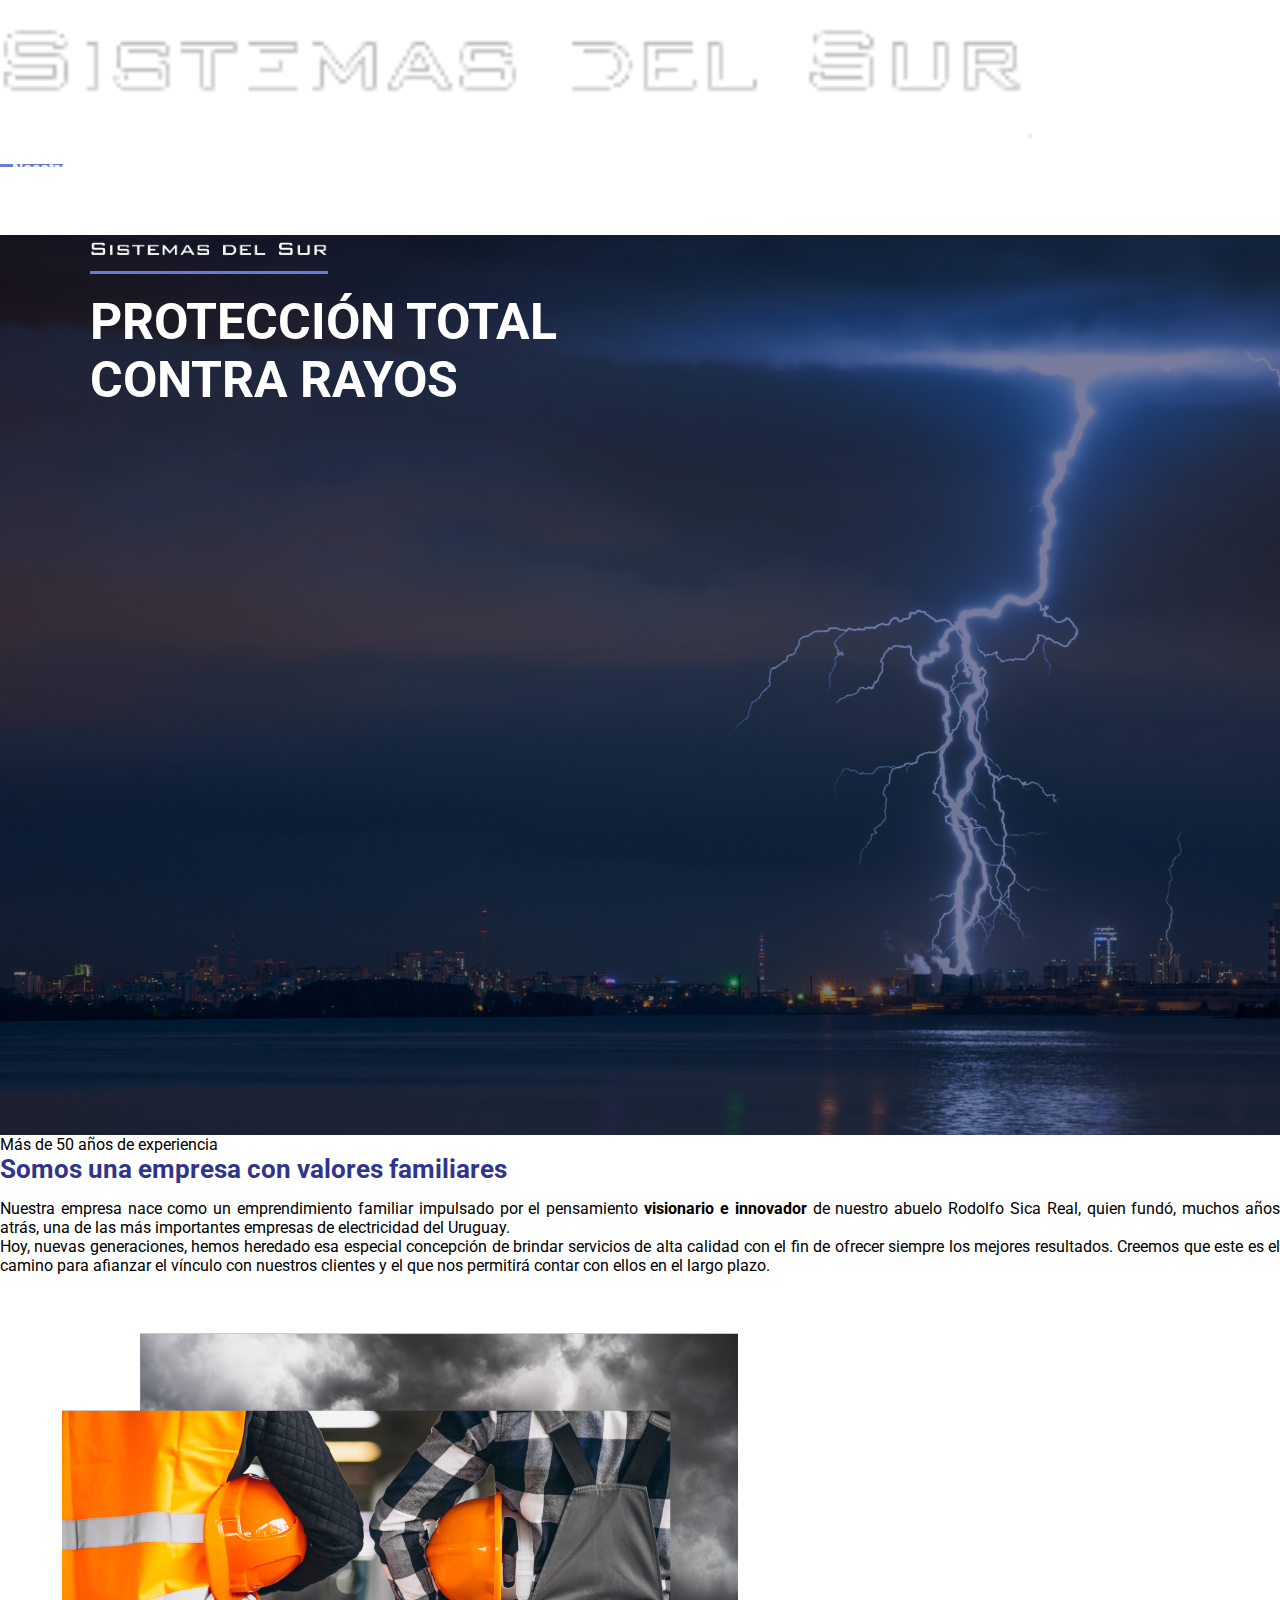
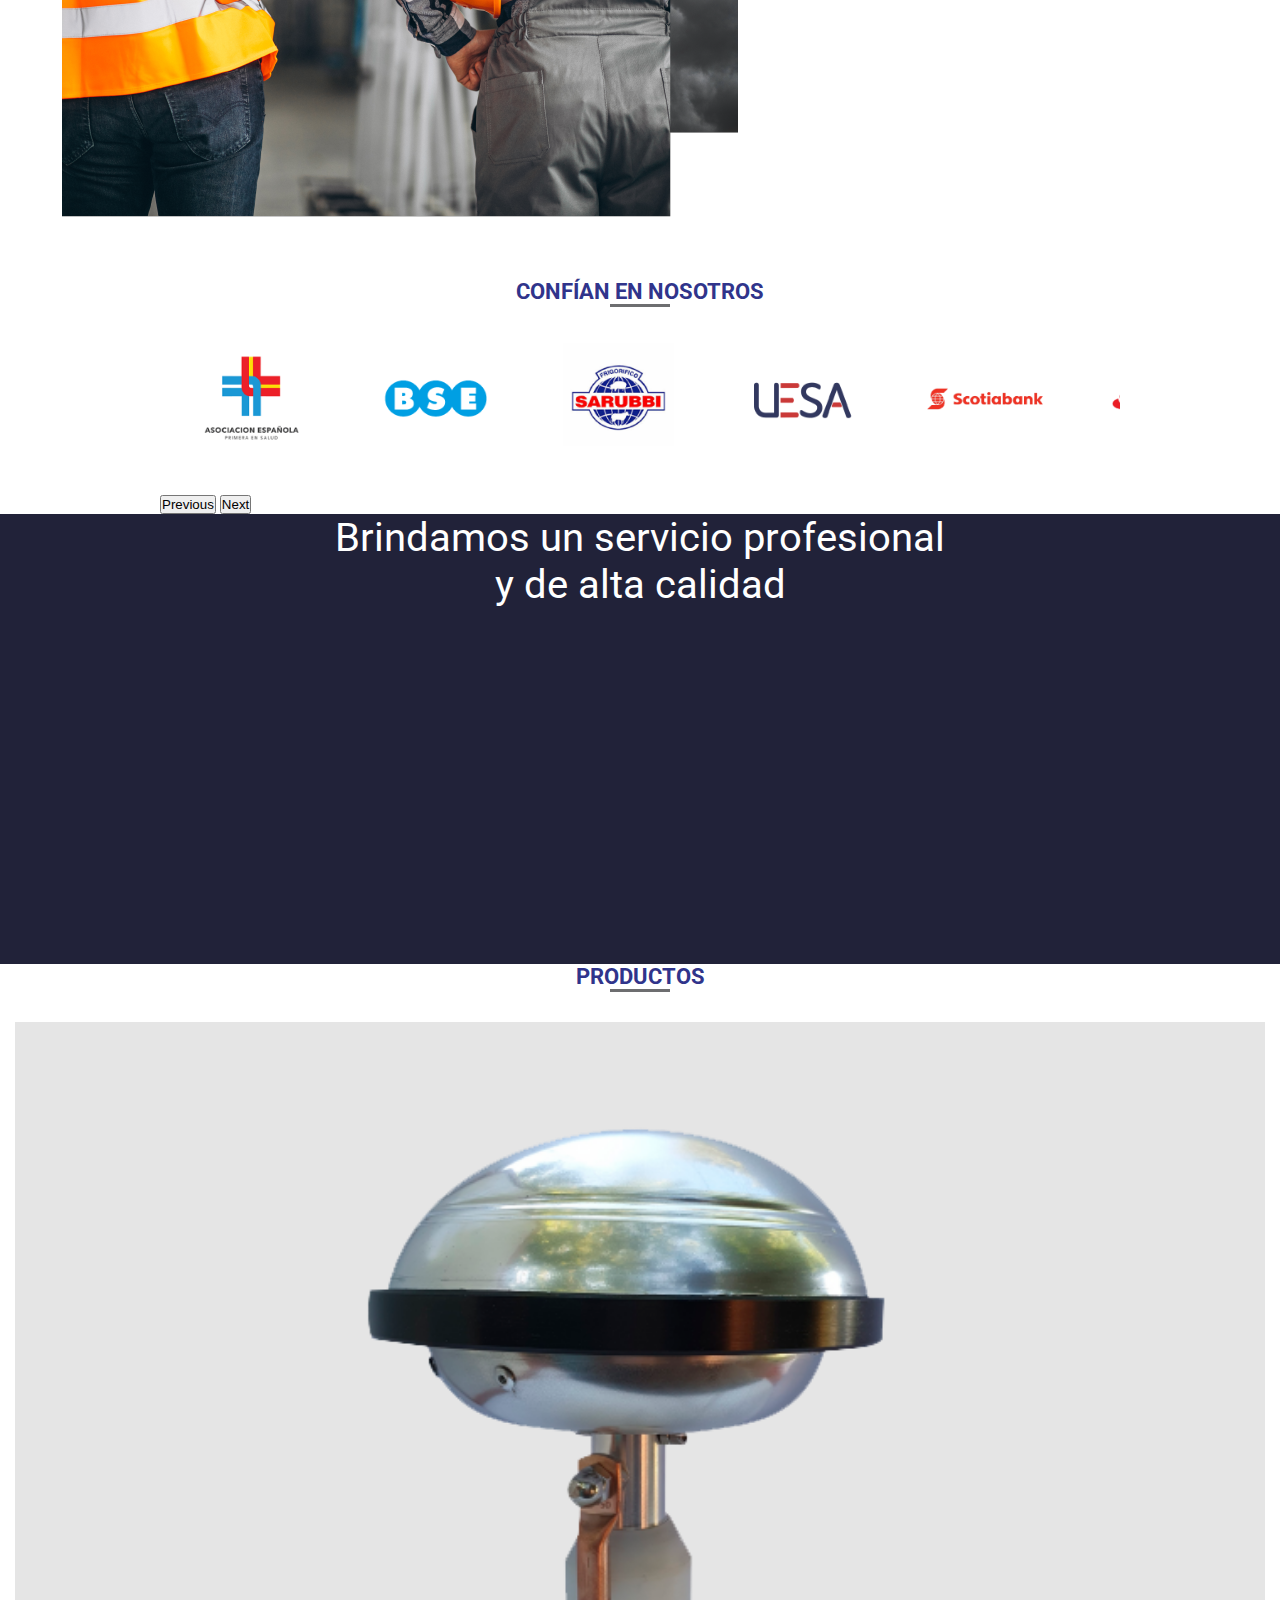
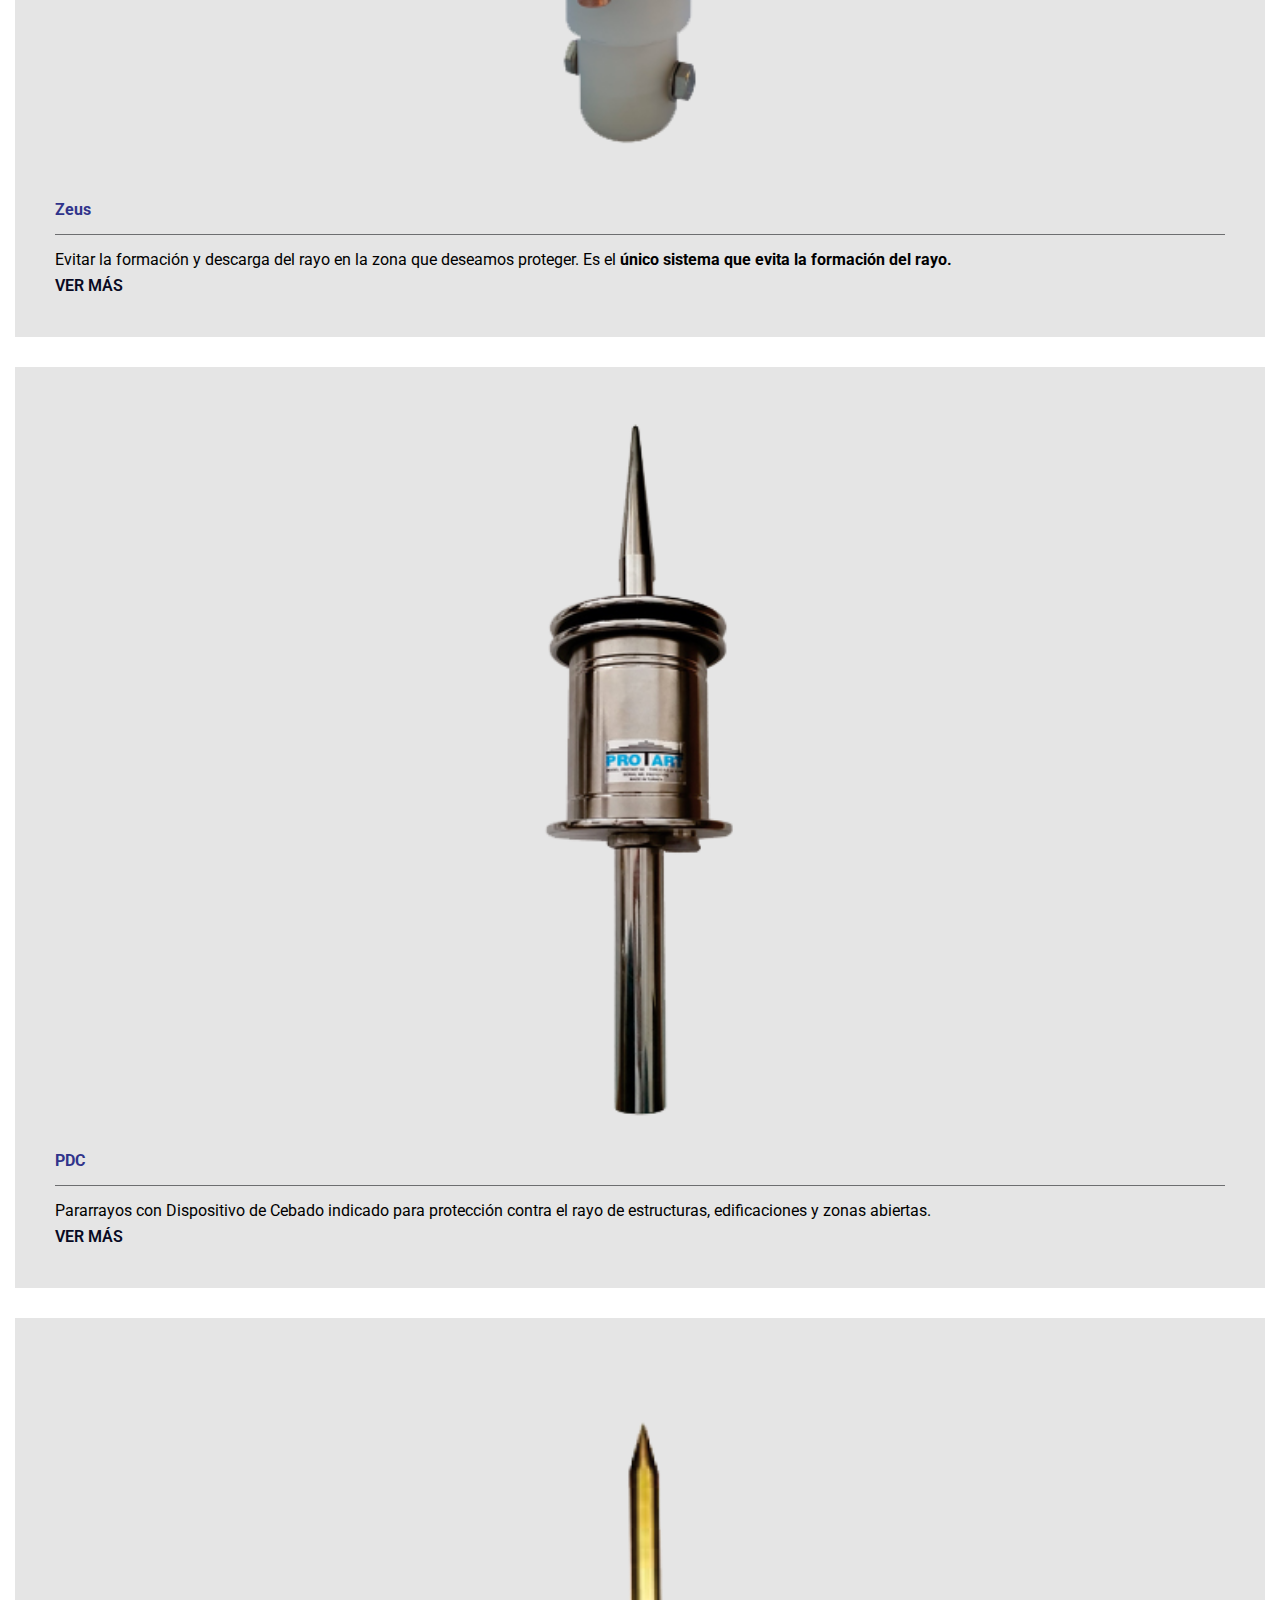
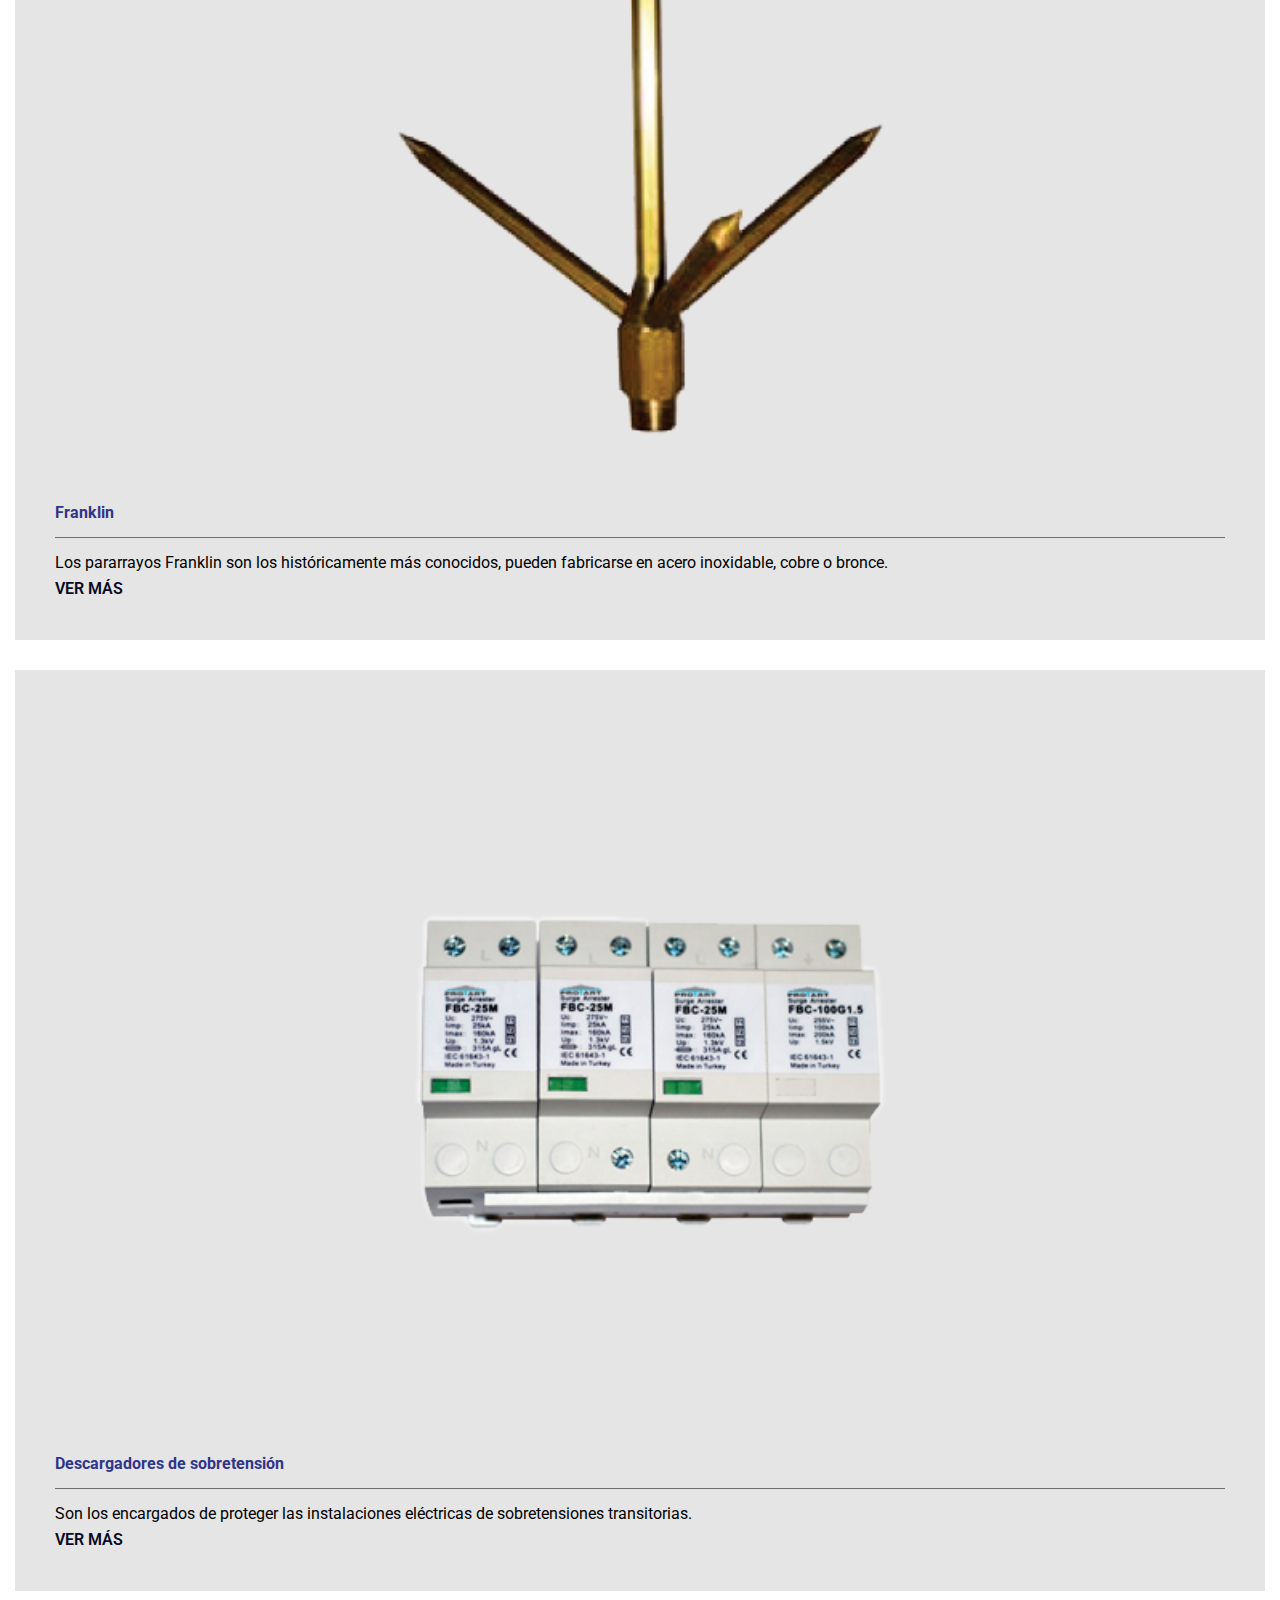
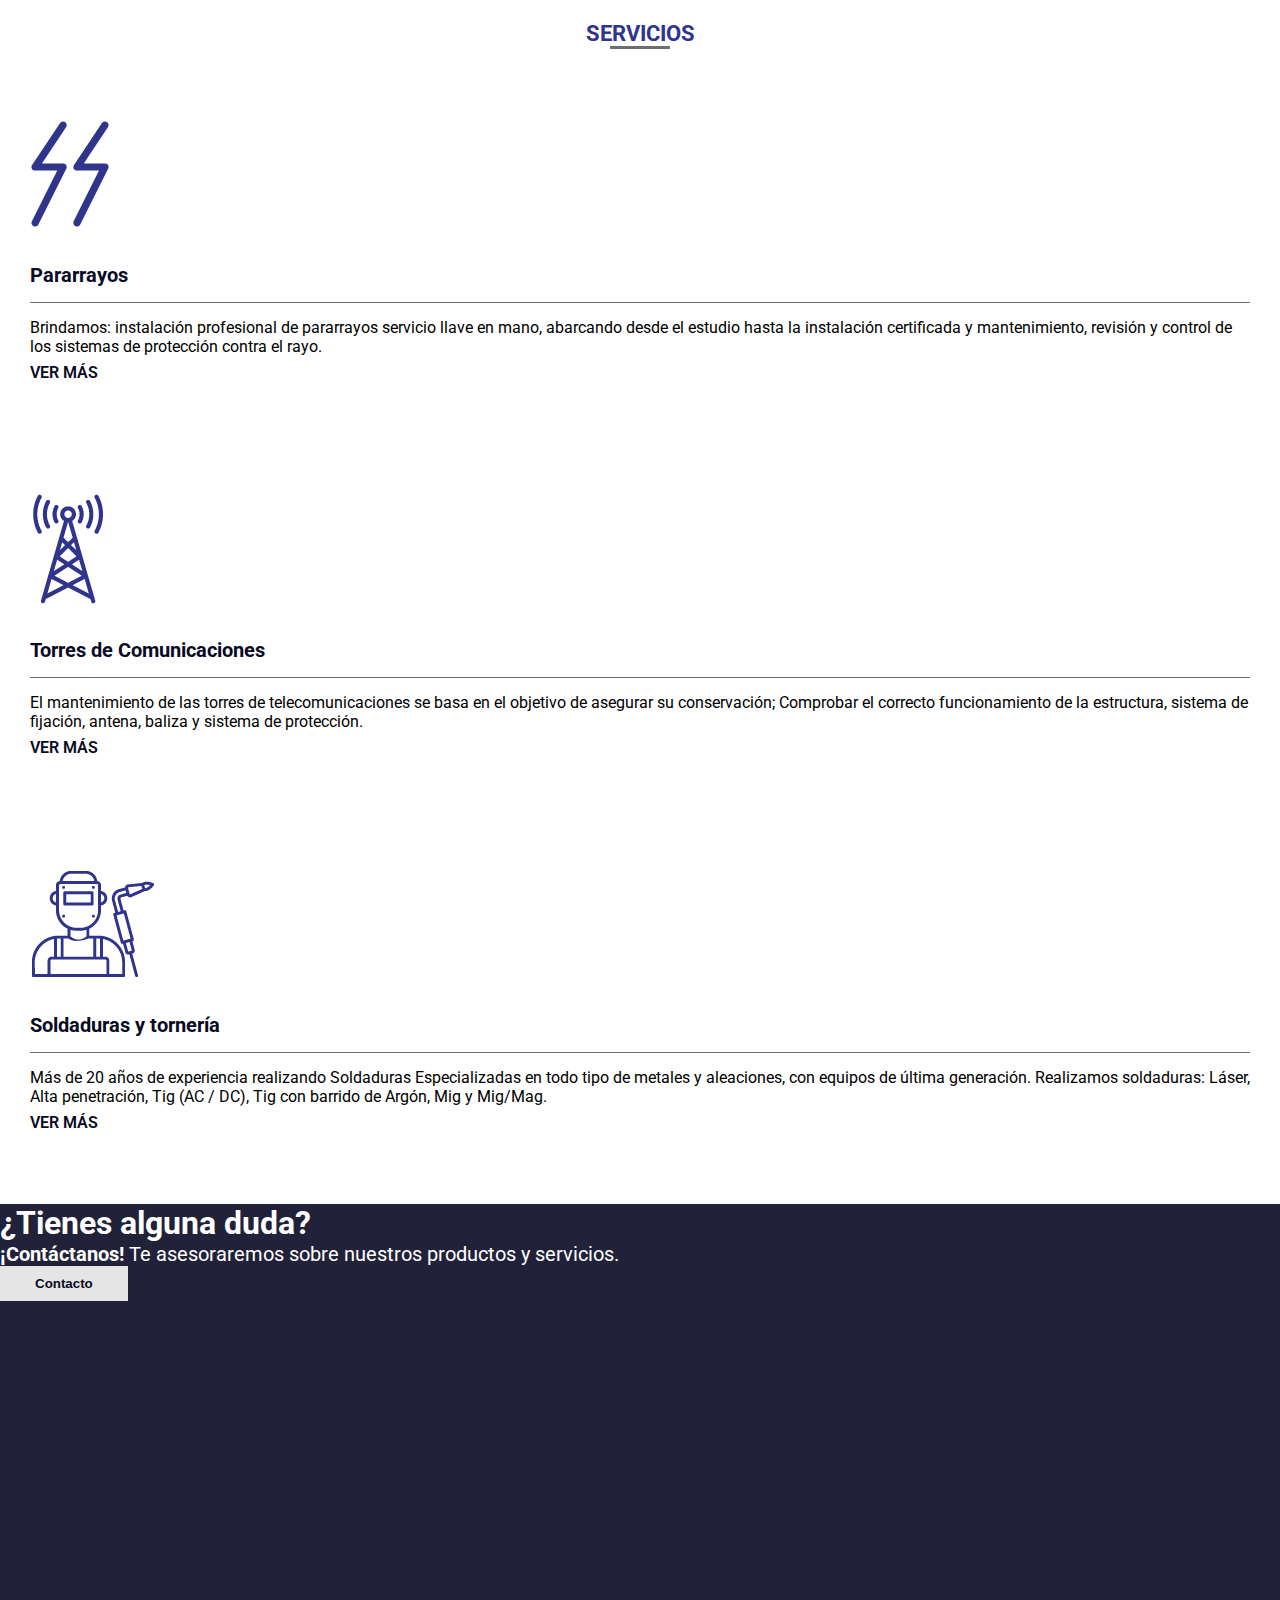
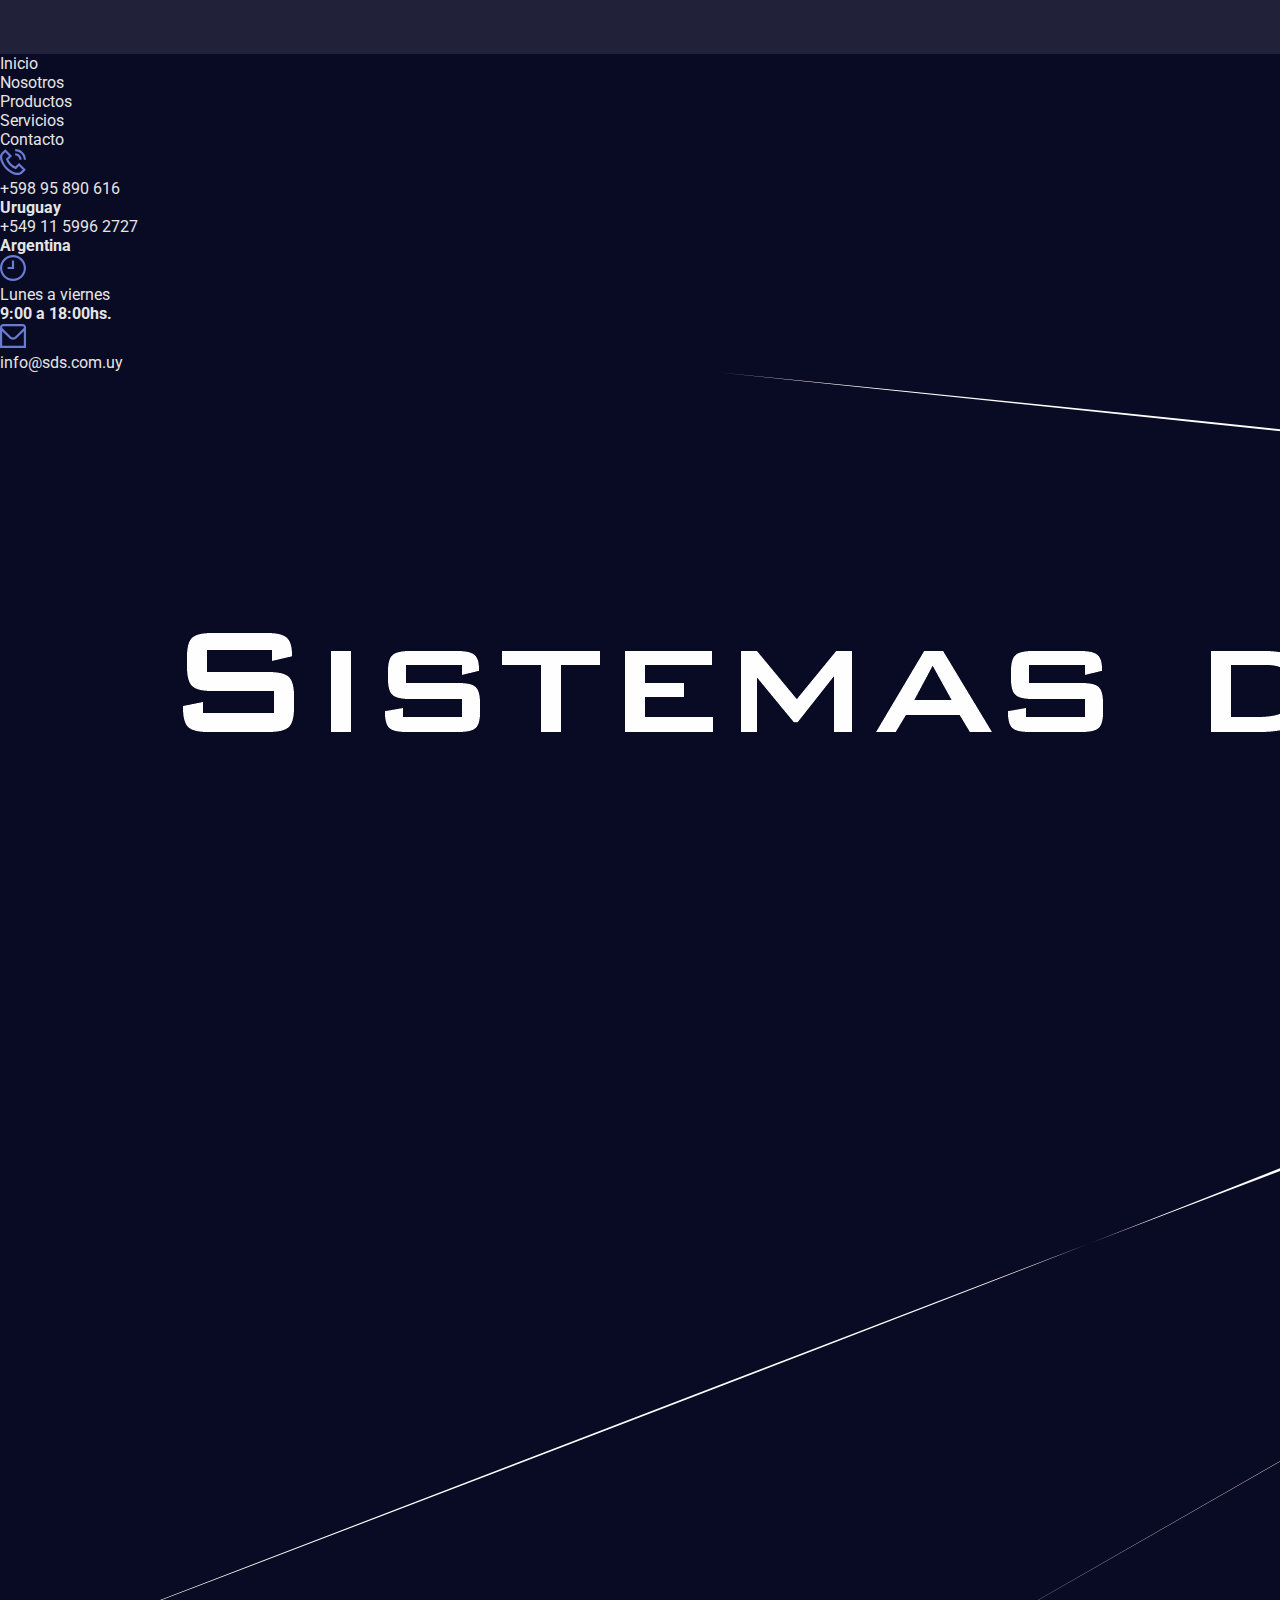
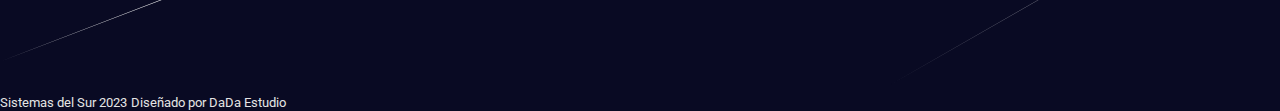
==== commit eae92529: "slider" ====
--- a/index.html
+++ b/index.html
@@ -79,165 +79,165 @@
         </div>
         <h3 class="mt-4">Confían en nosotros</h3>
         <div class="borde"></div>
-        <div id="carousel" class="carousel">
-            <div class="carousel-inner">
-                <div class="carousel-item active">
+        <div class="slider">
+            <div class="slide-track">
+                <div class="slide">
                     <img src="img/marcas/s_01.png" class="d-block" alt="...">
                 </div>
-                <div class="carousel-item">
+                <div class="slide p-md-4">
                     <img src="img/marcas/s-02.png" class="d-block" alt="...">
                 </div>
-                <div class="carousel-item">
+                <div class="slide">
                     <img src="img/marcas/s-03.png" class="d-block" alt="...">
                 </div>
-                <div class="carousel-item">
+                <div class="slide">
                     <img src="img/marcas/s-04.png" class="d-block" alt="...">
                 </div>
-                <div class="carousel-item">
+                <div class="slide">
                     <img src="img/marcas/s-05.png" class="d-block" alt="...">
                 </div>
-                <div class="carousel-item">
+                <div class="slide">
                     <img src="img/marcas/s-06.png" class="d-block" alt="...">
                 </div>
-                <div class="carousel-item">
+                <div class="slide">
                     <img src="img/marcas/s-07.png" class="d-block" alt="...">
                 </div>
-                <div class="carousel-item">
+                <div class="slide">
                     <img src="img/marcas/s-08.png" class="d-block" alt="...">
                 </div>
-                <div class="carousel-item">
+                <div class="slide">
                     <img src="img/marcas/s-09.png" class="d-block" alt="...">
                 </div>
-                <div class="carousel-item">
+                <div class="slide">
                     <img src="img/marcas/s-11.png" class="d-block" alt="...">
                 </div>
-                <div class="carousel-item">
+                <div class="slide">
                     <img src="img/marcas/s-12.png" class="d-block" alt="...">
                 </div>
-                <div class="carousel-item">
+                <div class="slide">
                     <img src="img/marcas/s-13.png" class="d-block" alt="...">
                 </div>
-                <div class="carousel-item">
+                <div class="slide">
                     <img src="img/marcas/s-14.png" class="d-block" alt="...">
                 </div>
-                <div class="carousel-item">
+                <div class="slide">
                     <img src="img/marcas/s-15.png" class="d-block" alt="...">
                 </div>
-                <div class="carousel-item">
+                <div class="slide">
                     <img src="img/marcas/s-16.png" class="d-block" alt="...">
                 </div>
-                <div class="carousel-item">
+                <div class="slide">
                     <img src="img/marcas/s-17.png" class="d-block" alt="...">
                 </div>
-                <div class="carousel-item">
+                <div class="slide">
                     <img src="img/marcas/s-18.png" class="d-block" alt="...">
                 </div>
-                <div class="carousel-item">
+                <div class="slide">
                     <img src="img/marcas/s-19.png" class="d-block" alt="...">
                 </div>
-                <div class="carousel-item">
+                <div class="slide">
                     <img src="img/marcas/s-20.png" class="d-block" alt="...">
                 </div>
-                <div class="carousel-item">
+                <div class="slide">
                     <img src="img/marcas/s-21.png" class="d-block" alt="...">
                 </div>
-                <div class="carousel-item">
+                <div class="slide">
                     <img src="img/marcas/s-22.png" class="d-block" alt="...">
                 </div>
-                <div class="carousel-item">
+                <div class="slide">
                     <img src="img/marcas/s-23.png" class="d-block" alt="...">
                 </div>
-                <div class="carousel-item">
+                <div class="slide">
                     <img src="img/marcas/s-24.png" class="d-block" alt="...">
                 </div>
-                <div class="carousel-item">
+                <div class="slide">
                     <img src="img/marcas/s-25.png" class="d-block" alt="...">
                 </div>
-                <div class="carousel-item">
+                <div class="slide">
                     <img src="img/marcas/s-26.png" class="d-block" alt="...">
                 </div>
-                <div class="carousel-item">
+                <div class="slide">
                     <img src="img/marcas/s-27.png" class="d-block" alt="...">
                 </div>
-                <div class="carousel-item">
+                <div class="slide">
                     <img src="img/marcas/s-28.png" class="d-block" alt="...">
                 </div>
-                <div class="carousel-item">
+                <div class="slide">
                     <img src="img/marcas/s-29.png" class="d-block" alt="...">
                 </div>
-                <div class="carousel-item">
+                <div class="slide">
                     <img src="img/marcas/s-30.png" class="d-block" alt="...">
                 </div>
-                <div class="carousel-item">
+                <div class="slide">
                     <img src="img/marcas/s-31.png" class="d-block" alt="...">
                 </div>
-                <div class="carousel-item">
+                <div class="slide">
                     <img src="img/marcas/s-32.png" class="d-block" alt="...">
                 </div>
-                <div class="carousel-item">
+                <div class="slide">
                     <img src="img/marcas/s-33.png" class="d-block" alt="...">
                 </div>
-                <div class="carousel-item">
+                <div class="slide">
                     <img src="img/marcas/s-34.png" class="d-block" alt="...">
                 </div>
-                <div class="carousel-item">
+                <div class="slide">
                     <img src="img/marcas/s-35.png" class="d-block" alt="...">
                 </div>
-                <div class="carousel-item">
+                <div class="slide">
                     <img src="img/marcas/s-36.png" class="d-block" alt="...">
                 </div>
-                <div class="carousel-item">
+                <div class="slide">
                     <img src="img/marcas/s-37.png" class="d-block" alt="...">
                 </div>
-                <div class="carousel-item">
+                <div class="slide">
                     <img src="img/marcas/s-38.png" class="d-block" alt="...">
                 </div>
-                <div class="carousel-item">
+                <div class="slide">
                     <img src="img/marcas/s-39.png" class="d-block" alt="...">
                 </div>
-                <div class="carousel-item">
+                <div class="slide">
                     <img src="img/marcas/s-40.png" class="d-block" alt="...">
                 </div>
-                <div class="carousel-item">
+                <div class="slide">
                     <img src="img/marcas/s-41.png" class="d-block" alt="...">
                 </div>
-                <div class="carousel-item">
+                <div class="slide">
                     <img src="img/marcas/s-42.png" class="d-block" alt="...">
                 </div>
-                <div class="carousel-item">
+                <div class="slide">
                     <img src="img/marcas/s-43.png" class="d-block" alt="...">
                 </div>
-                <div class="carousel-item">
+                <div class="slide">
                     <img src="img/marcas/s-44.png" class="d-block" alt="...">
                 </div>
-                <div class="carousel-item">
+                <div class="slide">
                     <img src="img/marcas/s-45.png" class="d-block" alt="...">
                 </div>
-                <div class="carousel-item">
+                <div class="slide">
                     <img src="img/marcas/s-46.png" class="d-block" alt="...">
                 </div>
-                <div class="carousel-item">
+                <div class="slide">
                     <img src="img/marcas/s-47.png" class="d-block" alt="...">
                 </div>
-                <div class="carousel-item">
+                <div class="slide">
                     <img src="img/marcas/s-48.png" class="d-block" alt="...">
                 </div>
-                <div class="carousel-item">
+                <div class="slide">
                     <img src="img/marcas/s-49.png" class="d-block" alt="...">
                 </div>
-                <div class="carousel-item">
+                <div class="slide">
                     <img src="img/marcas/s-50.png" class="d-block" alt="...">
                 </div>
-                <div class="carousel-item">
+                <div class="slide">
                     <img src="img/marcas/s-51.png" class="d-block" alt="...">
                 </div>
-                <div class="carousel-item">
+                <div class="slide">
                     <img src="img/marcas/s-52.png" class="d-block" alt="...">
                 </div>
-                <div class="carousel-item">
+                <div class="slide">
                     <img src="img/marcas/s-53.png" class="d-block" alt="...">
                 </div>
-                <div class="carousel-item">
+                <div class="slide">
                     <img src="img/marcas/s-54.png" class="d-block" alt="...">
                 </div>
                 <!--Si quieren agregar más logo de marcas, copiar el mismo código aquí abajo y cambiar el nombre del archivo. 
--- a/estilos.css
+++ b/estilos.css
@@ -51,7 +51,7 @@
 /*HEADER*/
 .bg-nav {
     background-color: #090a23 !important;
-    transition: all 1s ease;
+    
 }
 
 #nav-logo {
@@ -145,6 +145,10 @@
     margin-bottom: 15px !important;
 }
 
+#nosotros p{
+    text-align: justify;
+}
+
 #frase {
     height: 50vh;
     width: 100%;
@@ -162,6 +166,42 @@
 }
 
 /*CARRUSEL INICIO*/
+
+.slider {
+    width: 75vw;
+    height: auto;
+    margin: auto;
+    overflow: hidden;
+}
+
+.slider .slide-track {
+    display: flex;
+    animation: scroll 20s linear infinite;
+    -webkit-animation: scroll 20s linear infinite;
+    width: calc(180px * 54);
+}
+
+.slider .slide {
+    padding:30px;
+    width: 180px;
+}
+
+.slider .slide img {
+    width: 100%;
+}
+
+@keyframes scroll {
+    0% {
+        -webkit-transform: translateX(0);
+        transform: translateX(0);
+    }
+    100% {
+        -webkit-transform: translateX(calc(-180px * 7));
+        transform: translateX(calc(-180px * 7));
+    }
+}
+
+/*
 
 .carousel-inner {
     display: flex !important;
@@ -198,7 +238,7 @@
     border-radius: 50% !important;
     top: 50% !important;
     transform: translateY(-50%) !important;
-}
+}*/
 
 /*INICIO SECCION PRODUCTOS*/
 
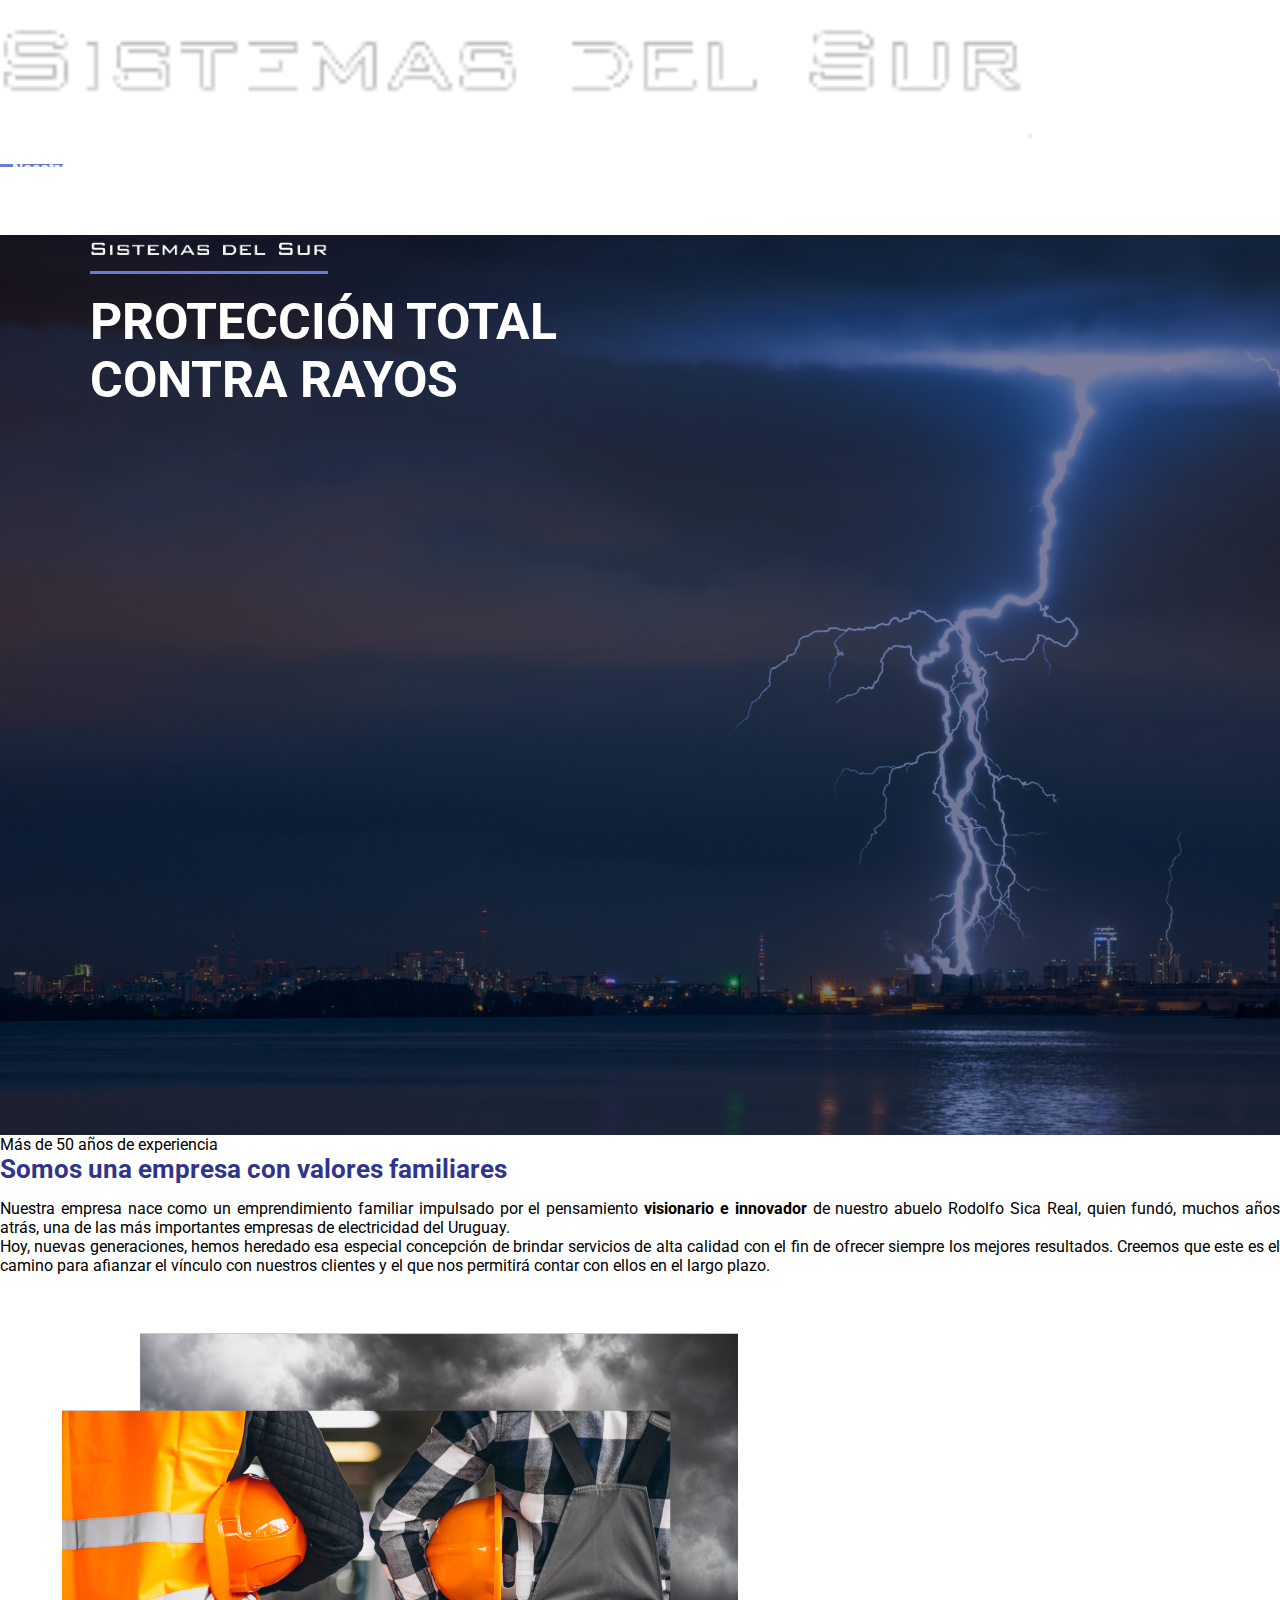
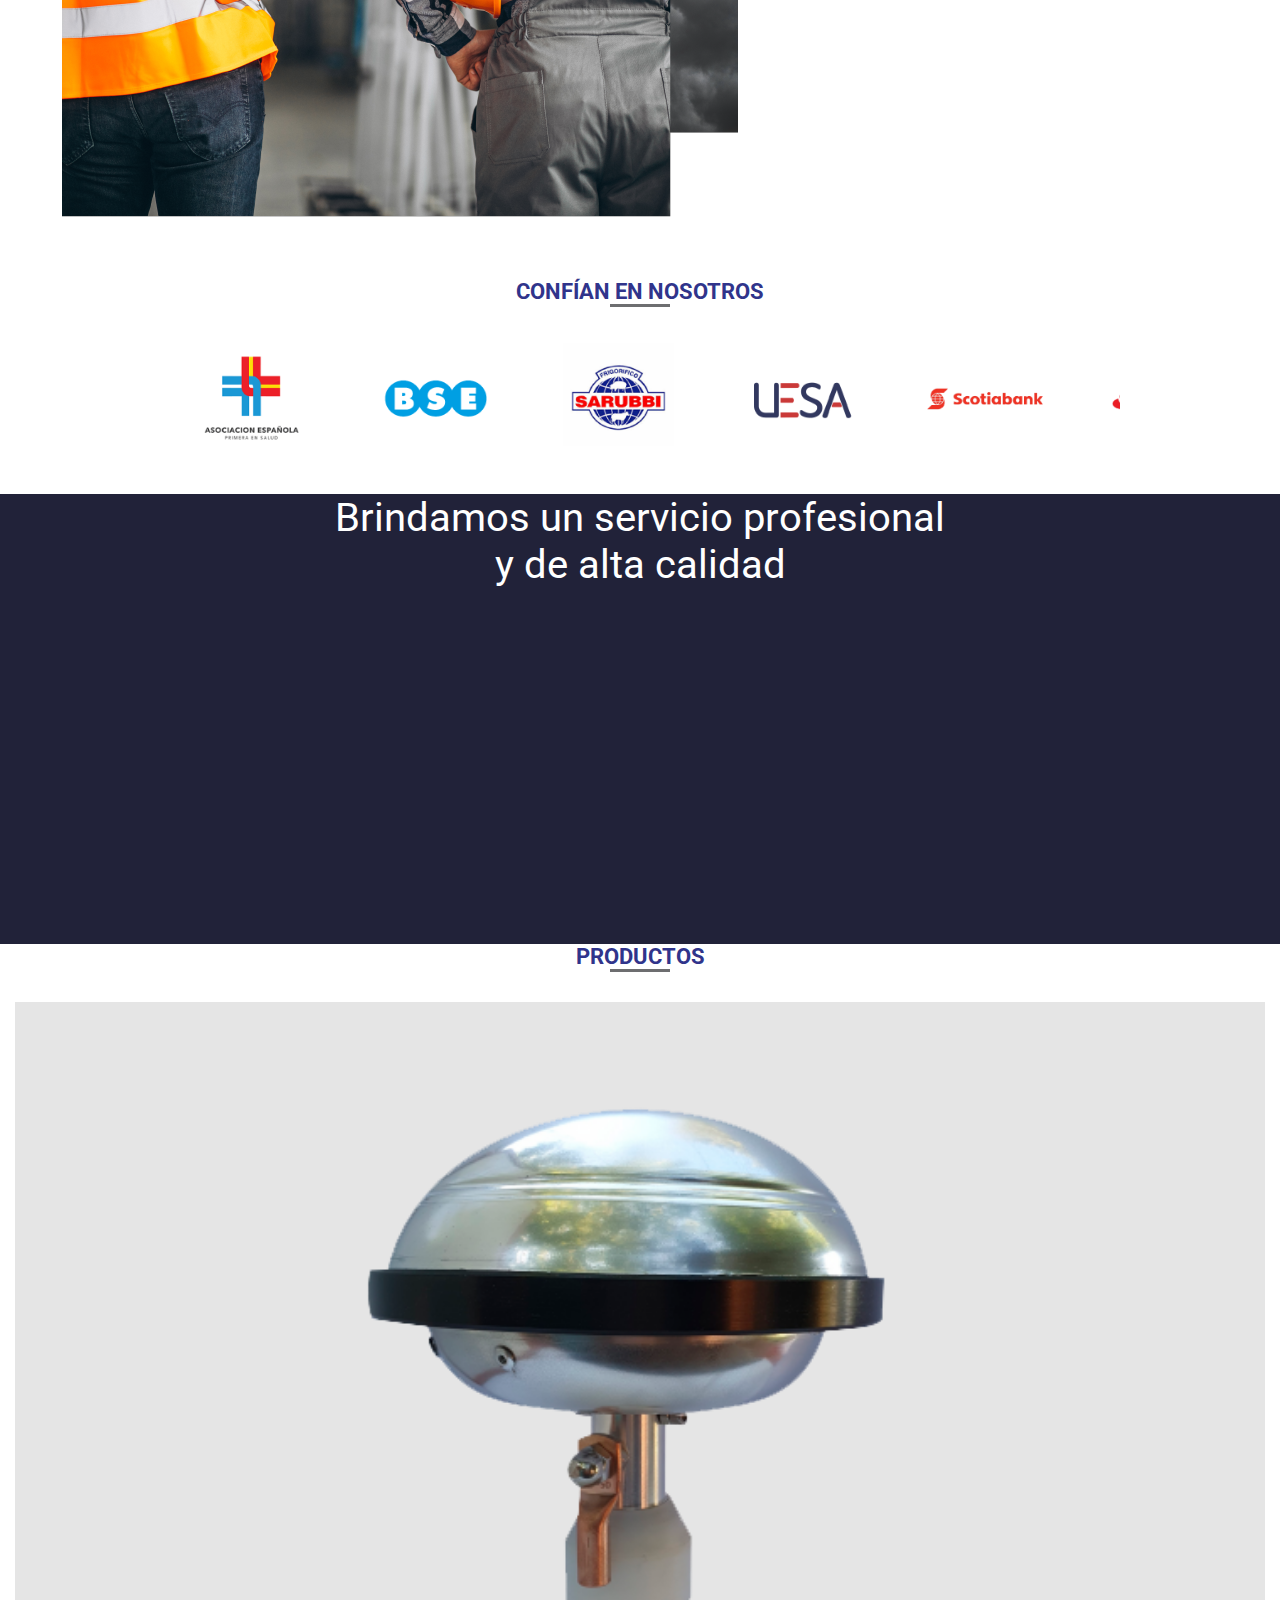
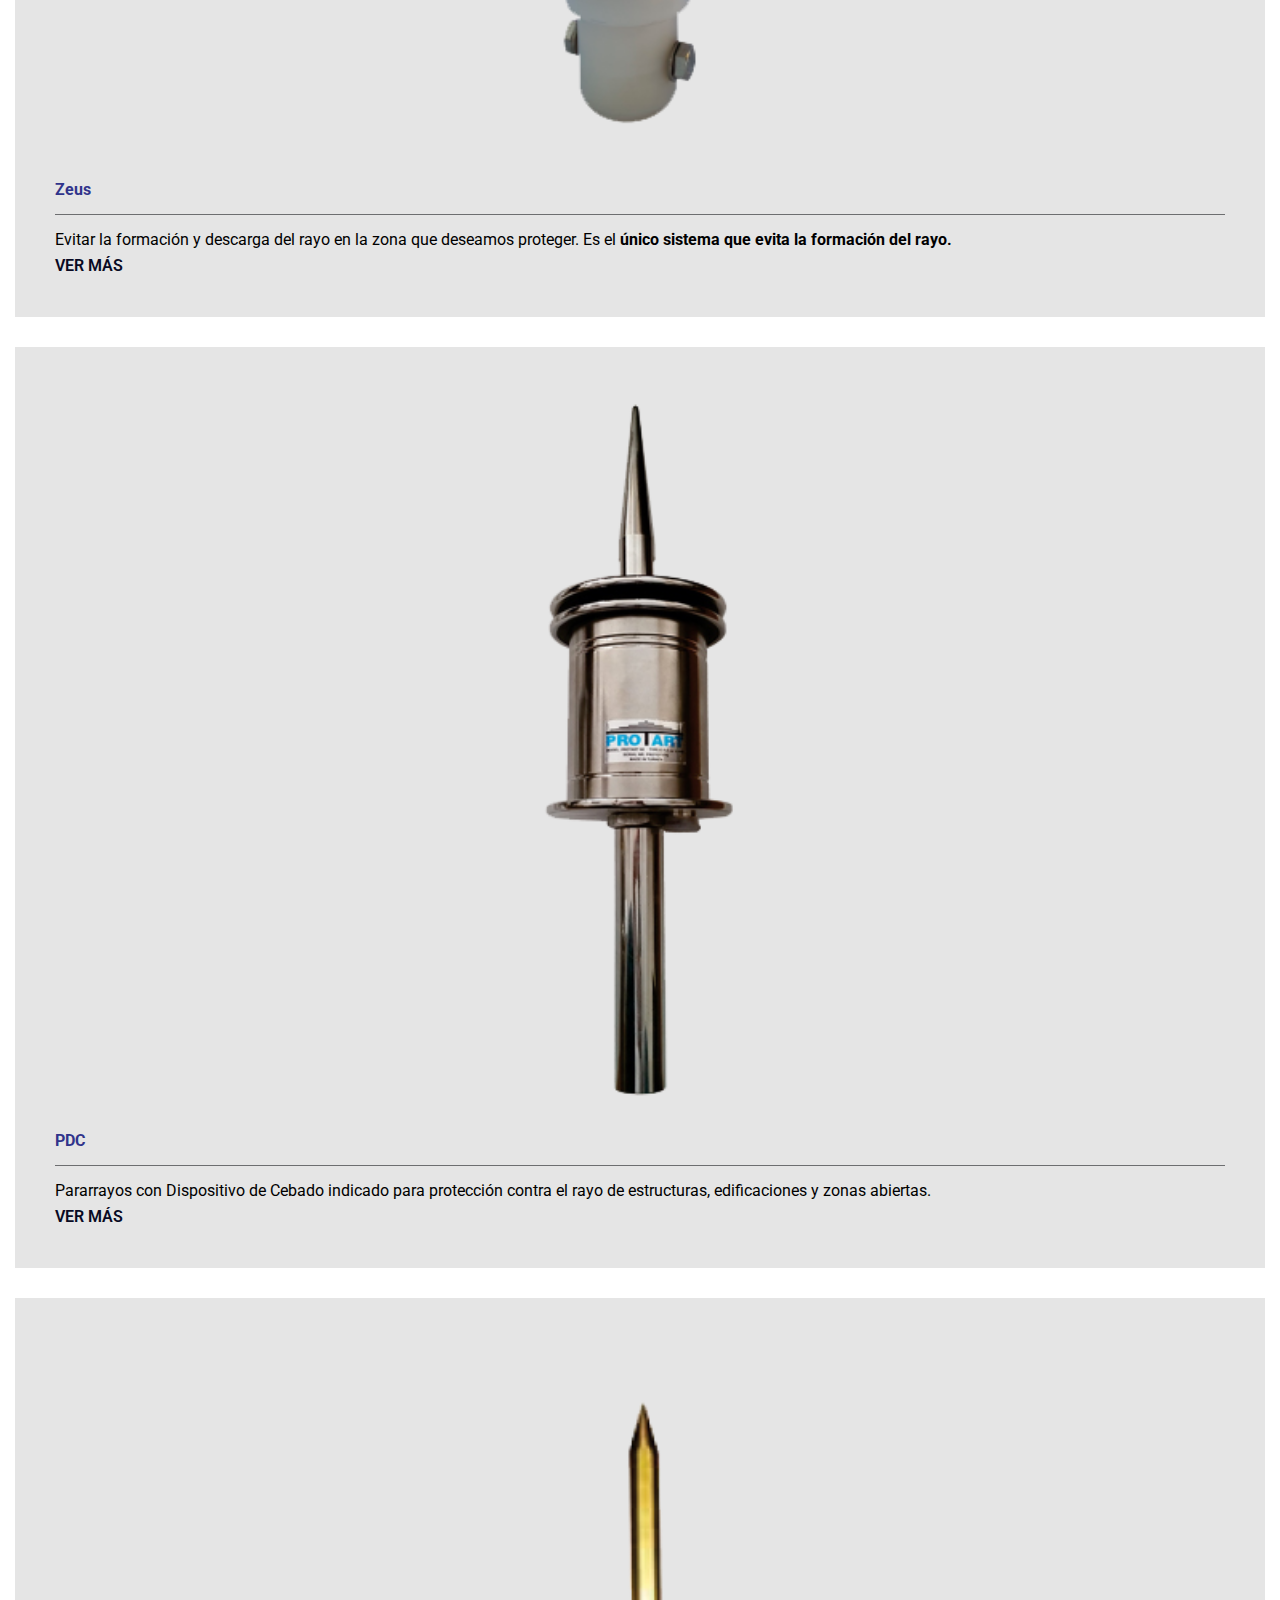
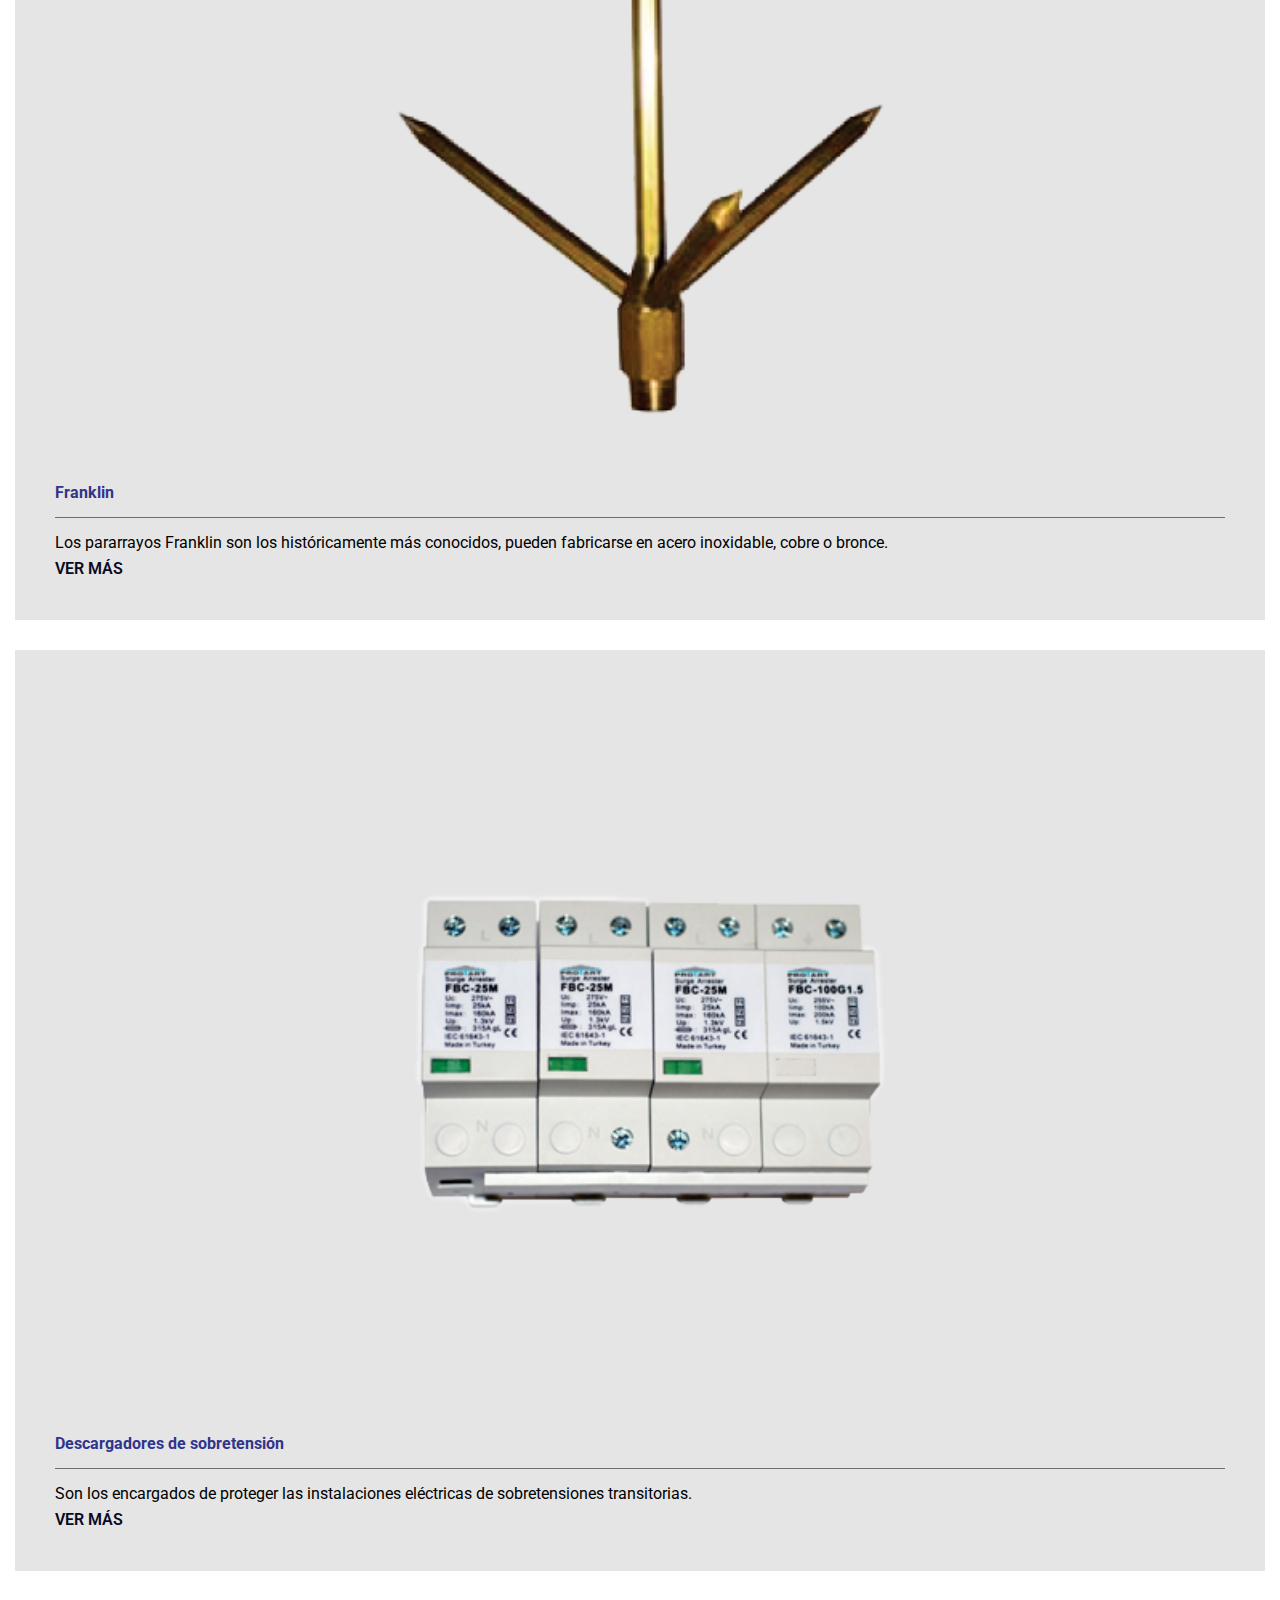
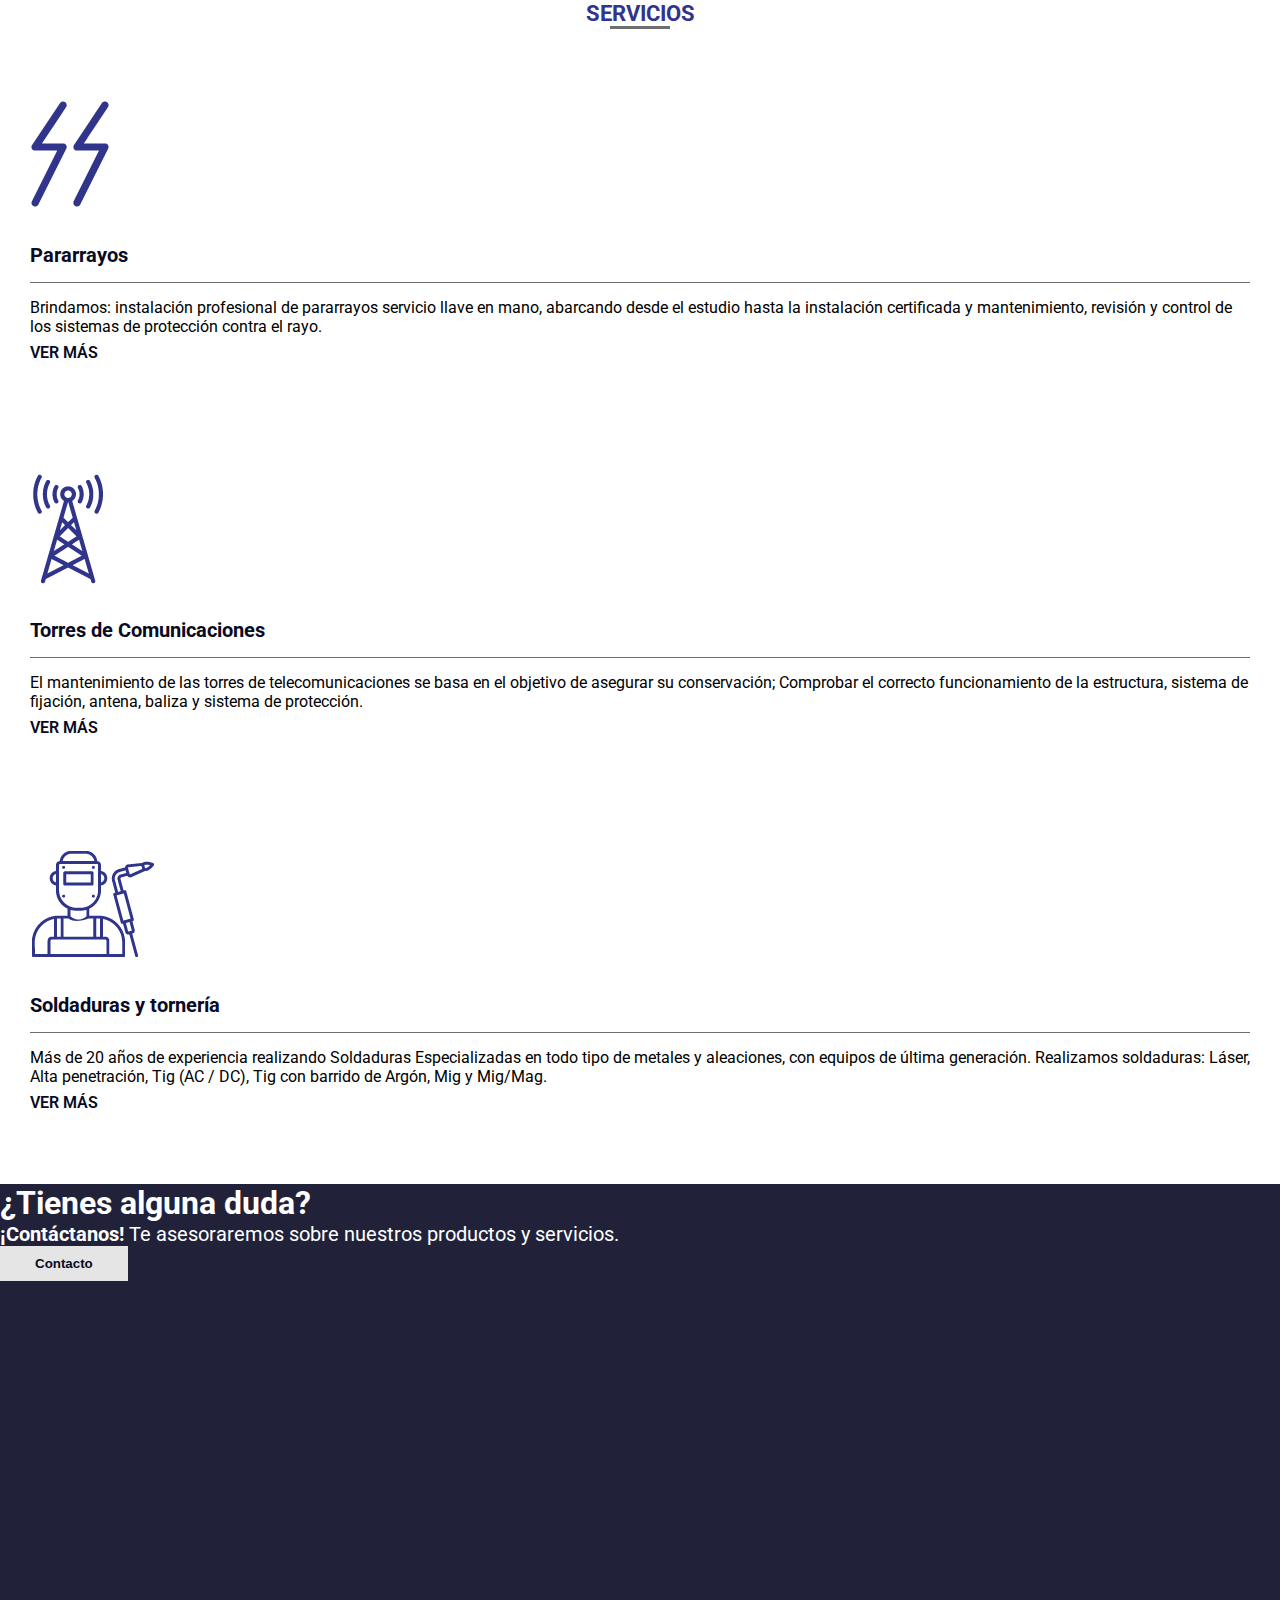
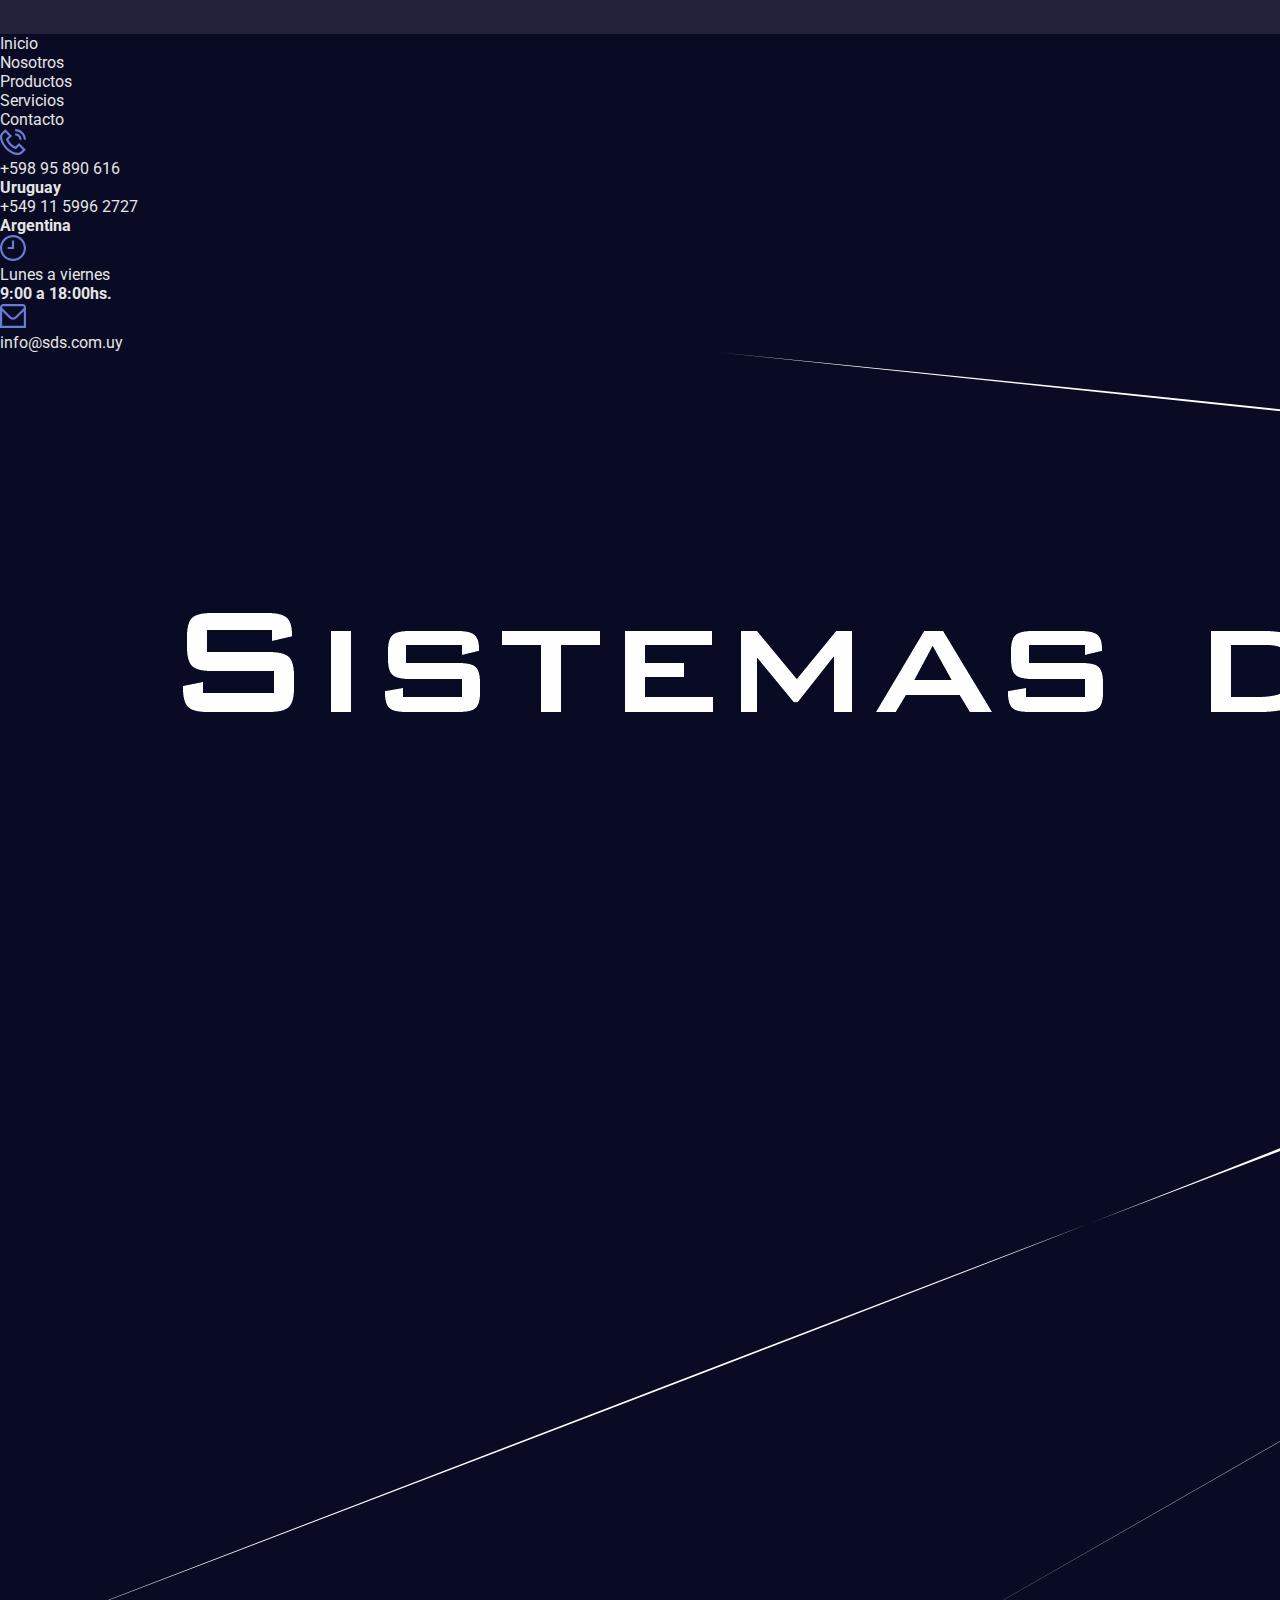
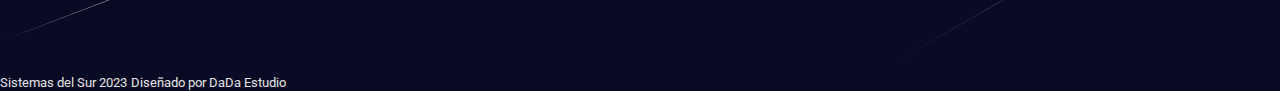
==== commit 6dedb80d: "saco flechas" ====
--- a/index.html
+++ b/index.html
@@ -244,14 +244,6 @@
                     Tener en cuenta para que funcione correctamente: el número de fotos 
                     debe de ser multiplo de 6 y el tamaño es de 150px-->
             </div>
-            <button class="carousel-control-prev" type="button" data-bs-target="#carousel" data-bs-slide="prev">
-                <span class="carousel-control-prev-icon" aria-hidden="true"></span>
-                <span class="visually-hidden">Previous</span>
-            </button>
-            <button class="carousel-control-next" type="button" data-bs-target="#carousel" data-bs-slide="next">
-                <span class="carousel-control-next-icon" aria-hidden="true"></span>
-                <span class="visually-hidden">Next</span>
-            </button>
         </div>
     </section>
     <section id="frase" class="d-flex align-items-center justify-content-center p-3">
--- a/estilos.css
+++ b/estilos.css
@@ -176,8 +176,8 @@
 
 .slider .slide-track {
     display: flex;
-    animation: scroll 20s linear infinite;
-    -webkit-animation: scroll 20s linear infinite;
+    animation: scroll 10s linear infinite;
+    -webkit-animation: scroll 10s linear infinite;
     width: calc(180px * 54);
 }
 
@@ -196,8 +196,8 @@
         transform: translateX(0);
     }
     100% {
-        -webkit-transform: translateX(calc(-180px * 7));
-        transform: translateX(calc(-180px * 7));
+        -webkit-transform: translateX(calc(-180px * 6));
+        transform: translateX(calc(-180px * 6));
     }
 }
 
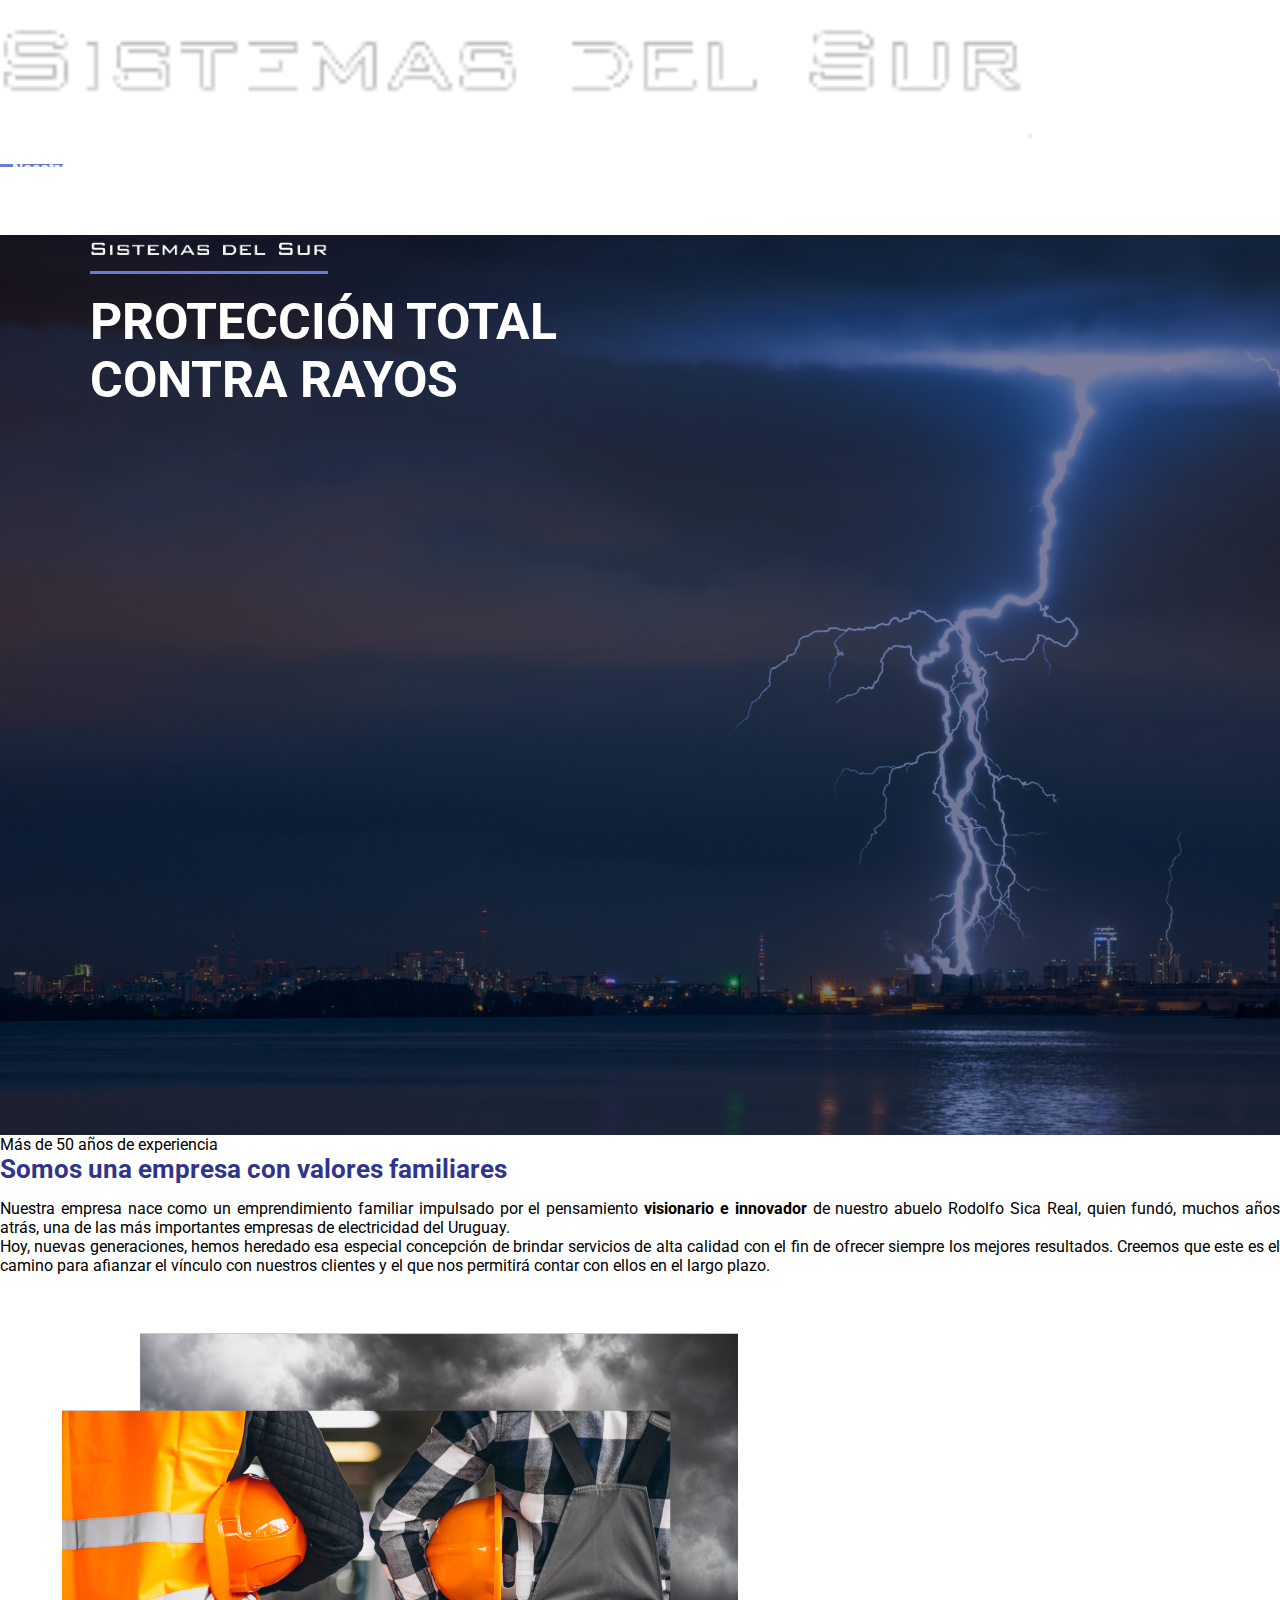
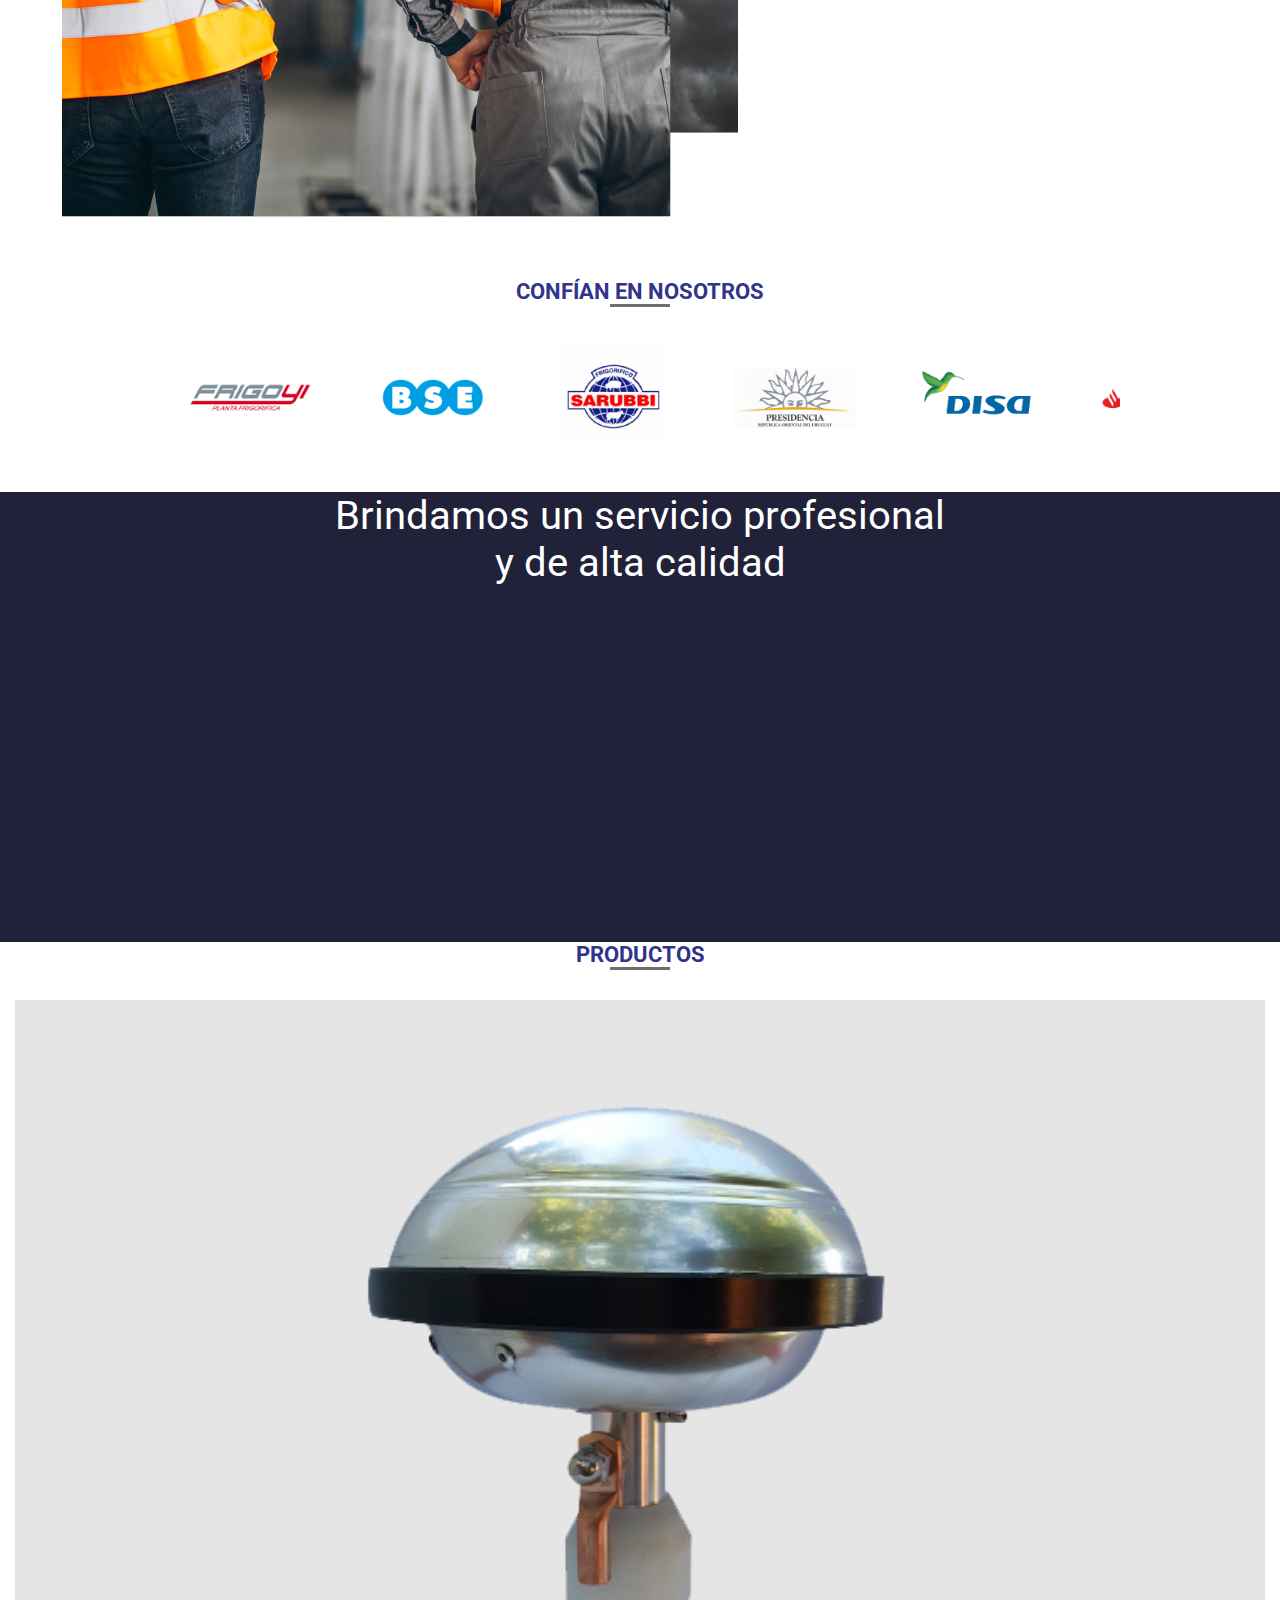
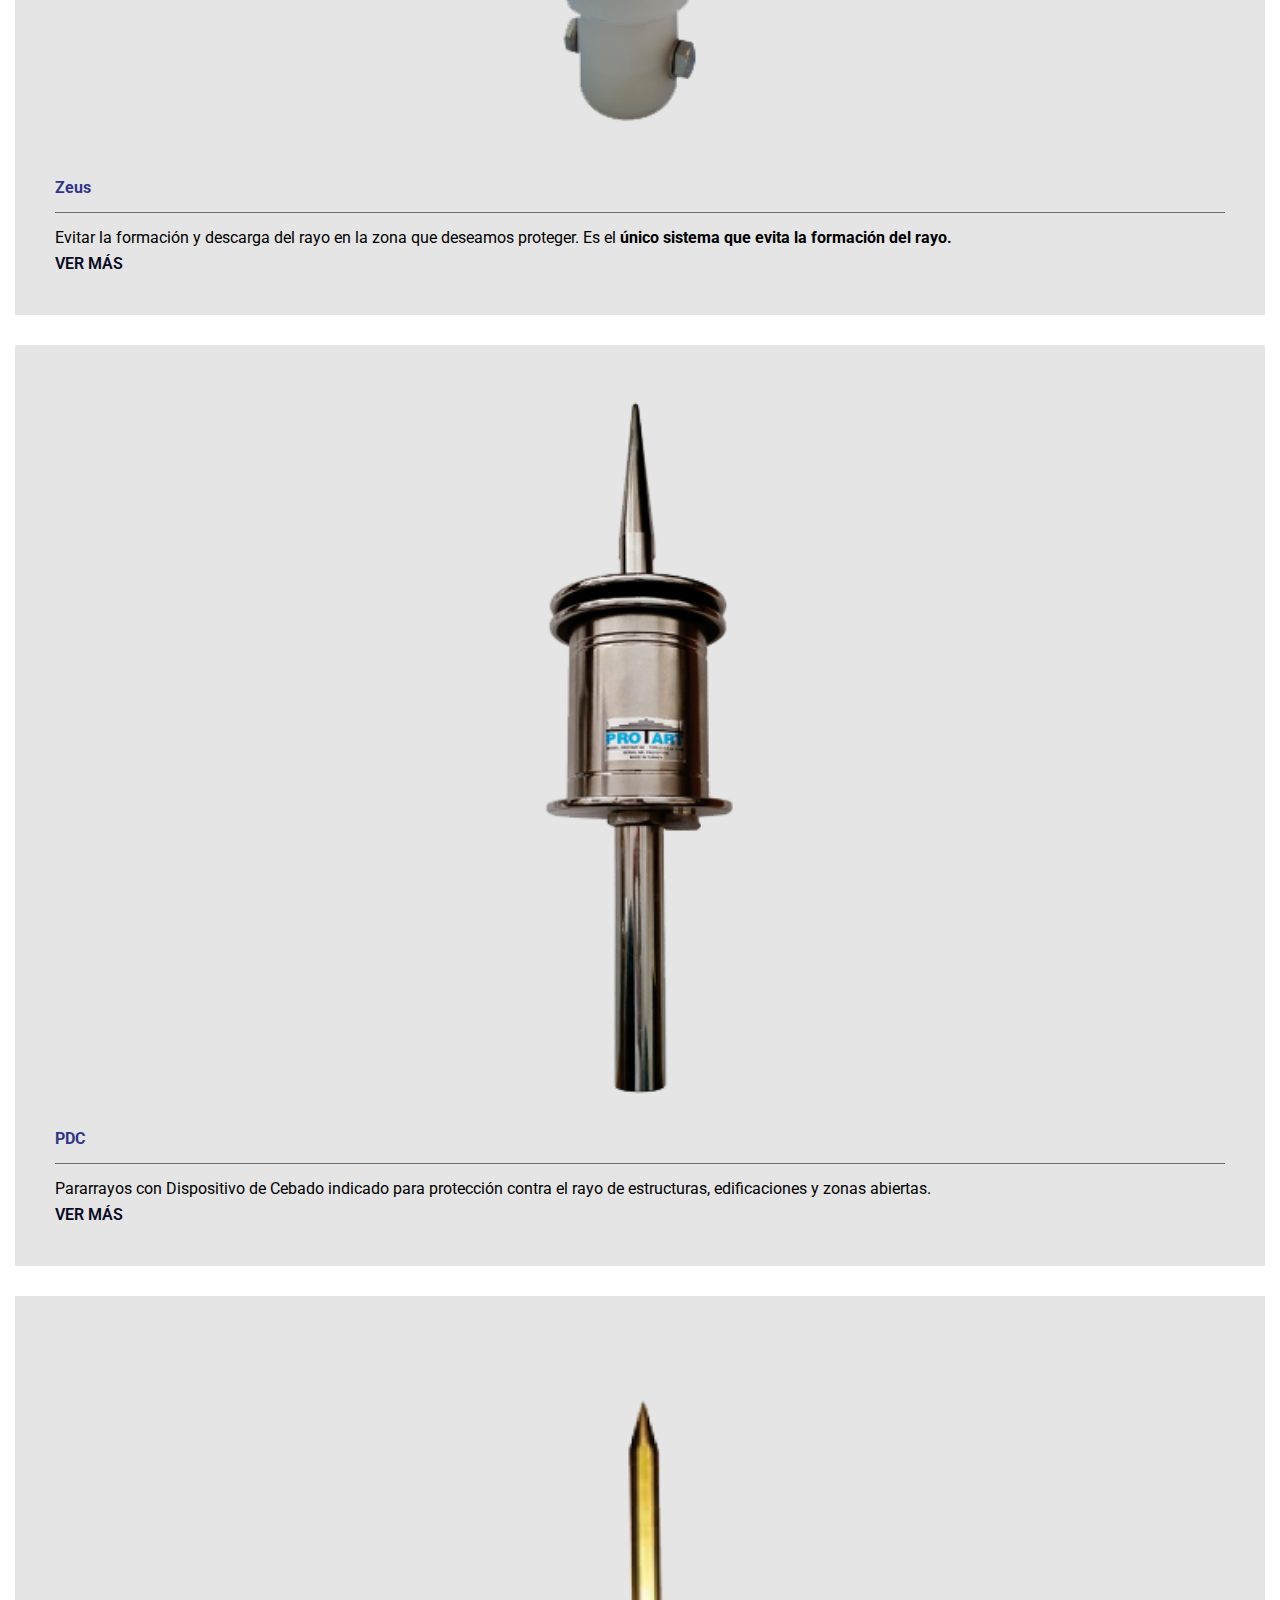
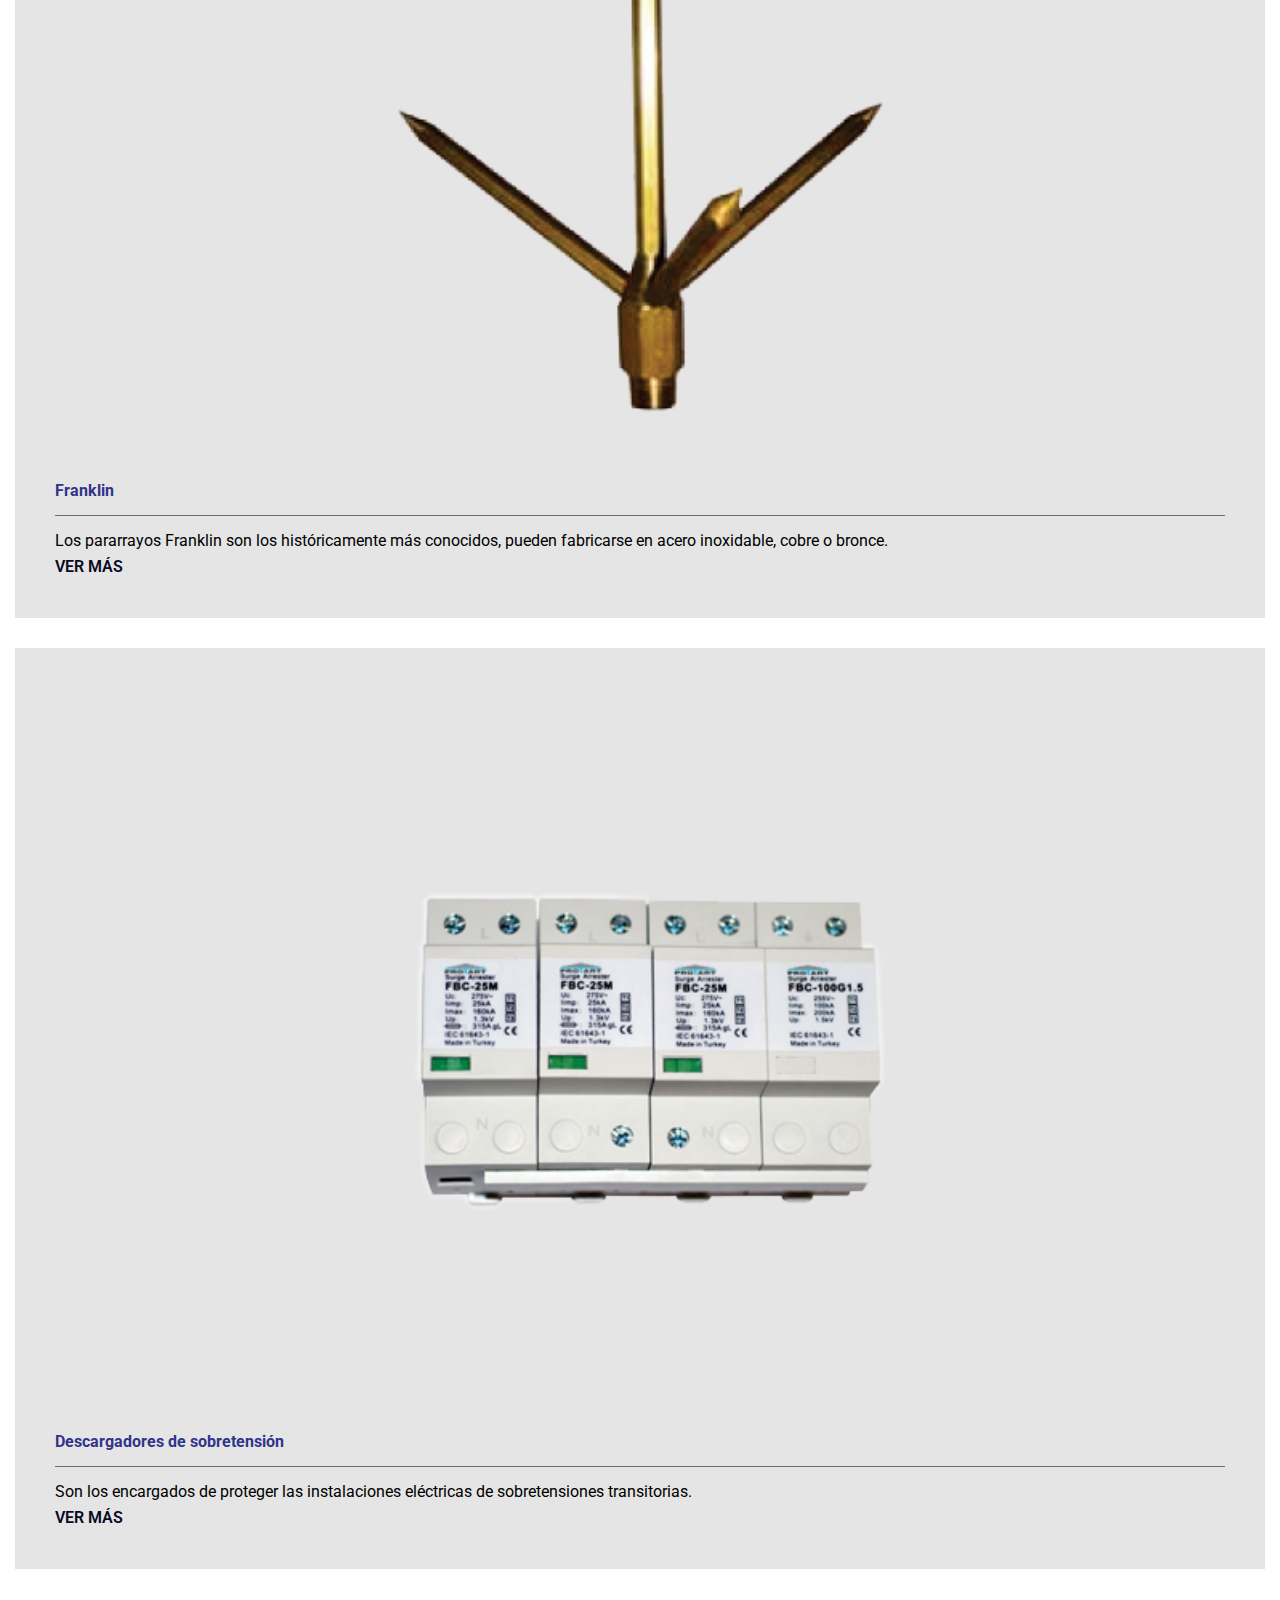
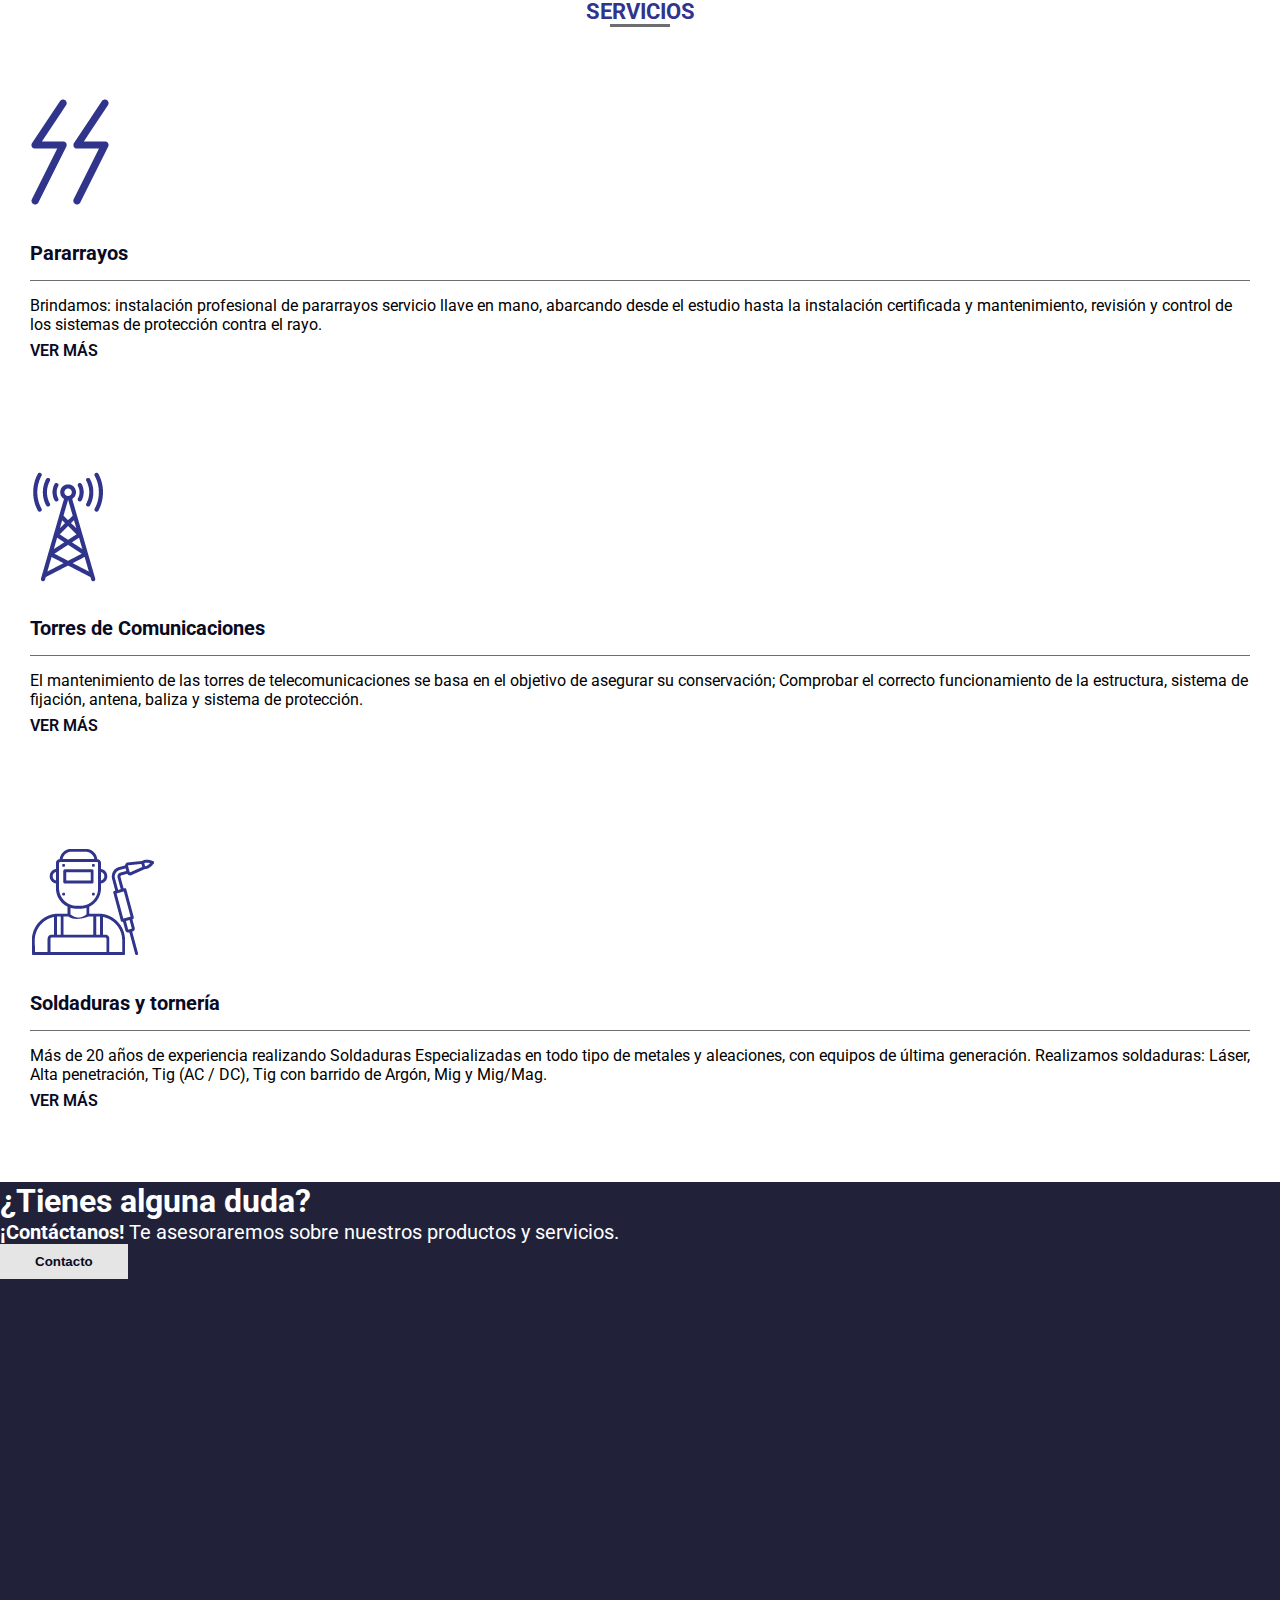
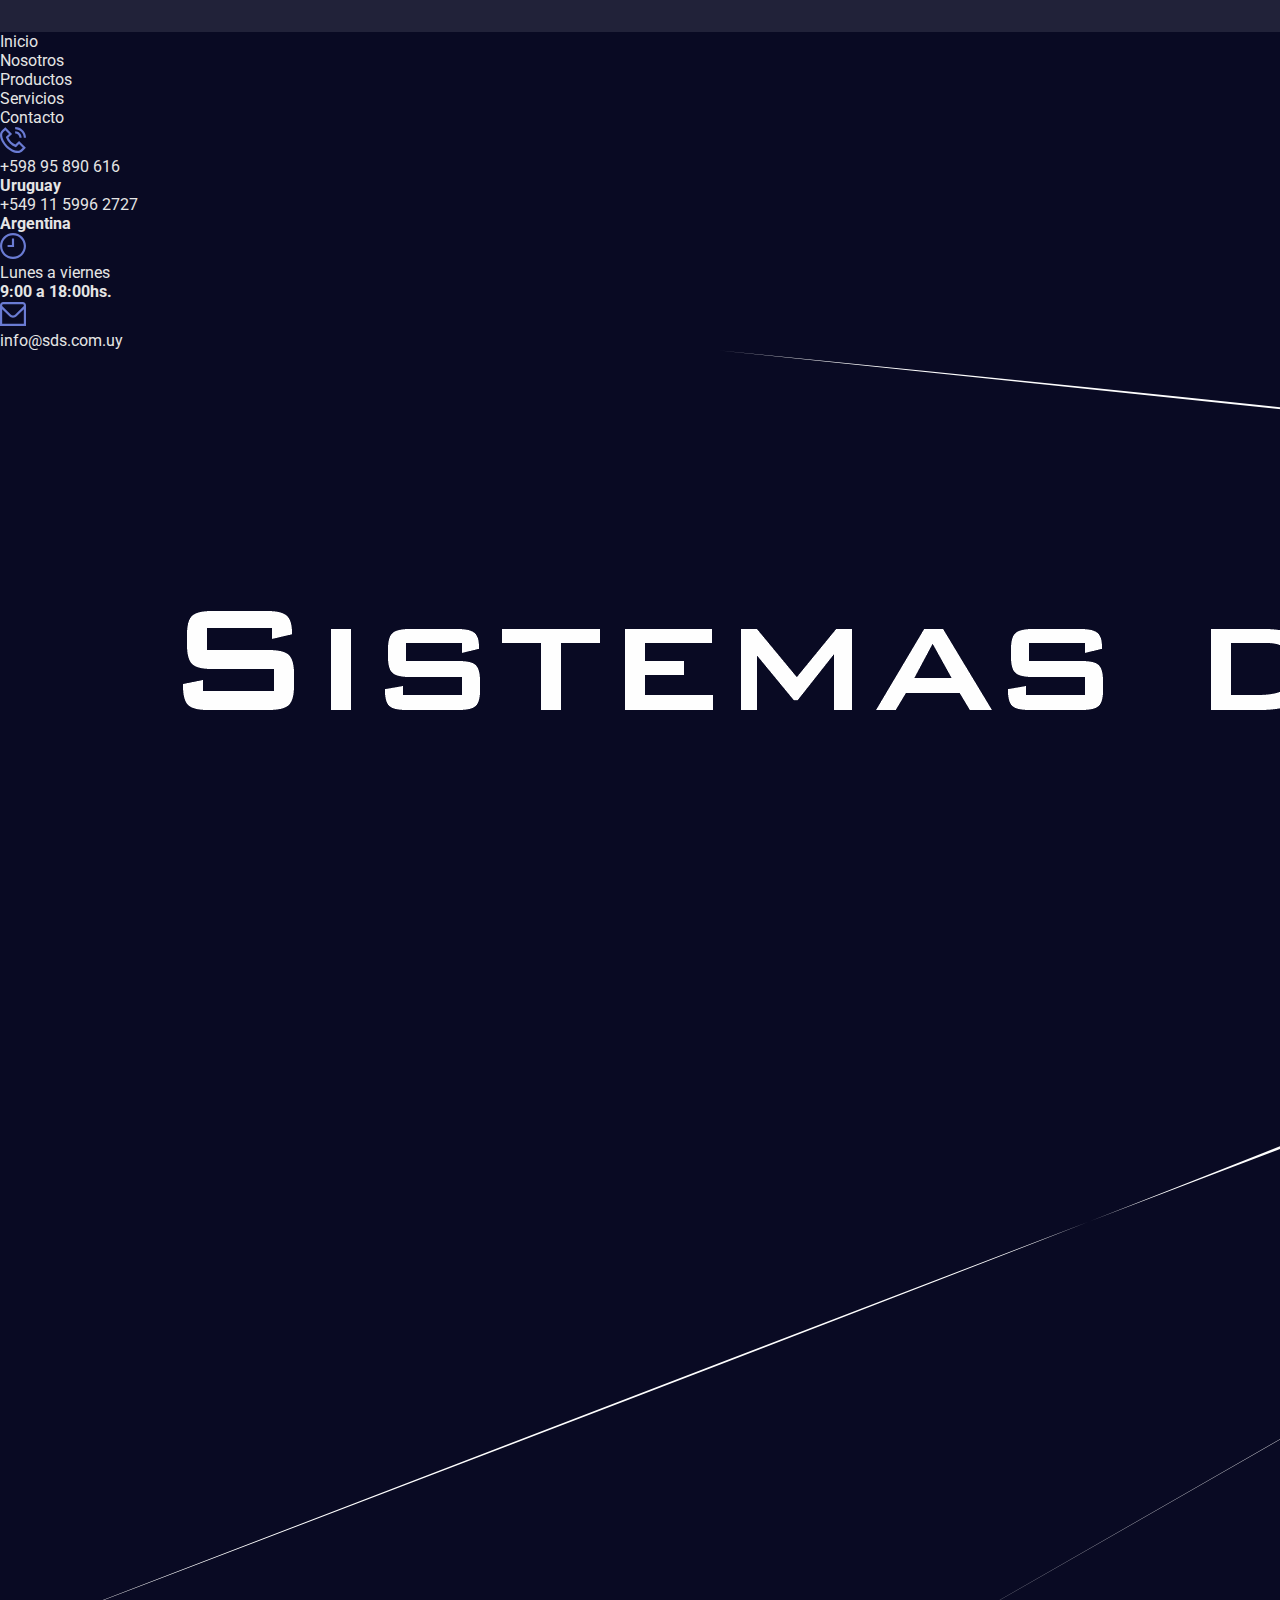
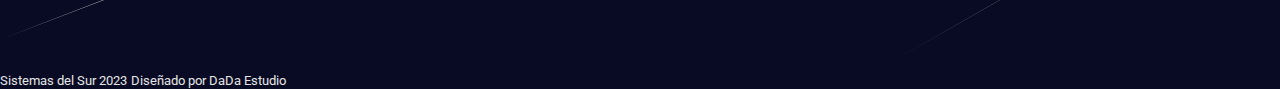
==== commit a0e68ca4: "logos" ====
--- a/index.html
+++ b/index.html
@@ -82,7 +82,7 @@
         <div class="slider">
             <div class="slide-track">
                 <div class="slide">
-                    <img src="img/marcas/s_01.png" class="d-block" alt="...">
+                    <img src="img/marcas/s-1.png" class="d-block" alt="...">
                 </div>
                 <div class="slide p-md-4">
                     <img src="img/marcas/s-02.png" class="d-block" alt="...">
@@ -239,6 +239,222 @@
                 </div>
                 <div class="slide">
                     <img src="img/marcas/s-54.png" class="d-block" alt="...">
+                </div>
+                <div class="slide">
+                    <img src="img/marcas/s-55.png" class="d-block" alt="...">
+                </div>
+                <div class="slide">
+                    <img src="img/marcas/s-56.png" class="d-block" alt="...">
+                </div>
+                <div class="slide">
+                    <img src="img/marcas/s-57.png" class="d-block" alt="...">
+                </div>
+                <div class="slide">
+                    <img src="img/marcas/s-58.png" class="d-block" alt="...">
+                </div>
+                <div class="slide">
+                    <img src="img/marcas/s-59.png" class="d-block" alt="...">
+                </div>
+                <div class="slide">
+                    <img src="img/marcas/s-60.png" class="d-block" alt="...">
+                </div>
+                <div class="slide">
+                    <img src="img/marcas/s-61.png" class="d-block" alt="...">
+                </div>
+                <div class="slide">
+                    <img src="img/marcas/s-62.png" class="d-block" alt="...">
+                </div>
+                <div class="slide">
+                    <img src="img/marcas/s-63.png" class="d-block" alt="...">
+                </div>
+                <div class="slide">
+                    <img src="img/marcas/s-64.png" class="d-block" alt="...">
+                </div>
+                <div class="slide">
+                    <img src="img/marcas/s-65.png" class="d-block" alt="...">
+                </div>
+                <div class="slide">
+                    <img src="img/marcas/s-66.png" class="d-block" alt="...">
+                </div>
+                <div class="slide">
+                    <img src="img/marcas/s-67.png" class="d-block" alt="...">
+                </div>
+                <div class="slide">
+                    <img src="img/marcas/s-68.png" class="d-block" alt="...">
+                </div>
+                <div class="slide">
+                    <img src="img/marcas/s-69.png" class="d-block" alt="...">
+                </div>
+                <div class="slide">
+                    <img src="img/marcas/s-70.png" class="d-block" alt="...">
+                </div>
+                <div class="slide">
+                    <img src="img/marcas/s-71.png" class="d-block" alt="...">
+                </div>
+                <div class="slide">
+                    <img src="img/marcas/s-72.png" class="d-block" alt="...">
+                </div>
+                <div class="slide">
+                    <img src="img/marcas/s-73.png" class="d-block" alt="...">
+                </div>
+                <div class="slide">
+                    <img src="img/marcas/s-74.png" class="d-block" alt="...">
+                </div>
+                <div class="slide">
+                    <img src="img/marcas/s-75.png" class="d-block" alt="...">
+                </div>
+                <div class="slide">
+                    <img src="img/marcas/s-76.png" class="d-block" alt="...">
+                </div>
+                <div class="slide">
+                    <img src="img/marcas/s-77.png" class="d-block" alt="...">
+                </div>
+                <div class="slide">
+                    <img src="img/marcas/s-78.png" class="d-block" alt="...">
+                </div>
+                <div class="slide">
+                    <img src="img/marcas/s-79.png" class="d-block" alt="...">
+                </div>
+                <div class="slide">
+                    <img src="img/marcas/s-80.png" class="d-block" alt="...">
+                </div>
+                <div class="slide">
+                    <img src="img/marcas/s-81.png" class="d-block" alt="...">
+                </div>
+                <div class="slide">
+                    <img src="img/marcas/s-82.png" class="d-block" alt="...">
+                </div>
+                <div class="slide">
+                    <img src="img/marcas/s-83.png" class="d-block" alt="...">
+                </div>
+                <div class="slide">
+                    <img src="img/marcas/s-84.png" class="d-block" alt="...">
+                </div>
+                <div class="slide">
+                    <img src="img/marcas/s-85.png" class="d-block" alt="...">
+                </div>
+                <div class="slide">
+                    <img src="img/marcas/s-86.png" class="d-block" alt="...">
+                </div>
+                <div class="slide">
+                    <img src="img/marcas/s-87.png" class="d-block" alt="...">
+                </div>
+                <div class="slide">
+                    <img src="img/marcas/s-88.png" class="d-block" alt="...">
+                </div>
+                <div class="slide">
+                    <img src="img/marcas/s-89.png" class="d-block" alt="...">
+                </div>
+                <div class="slide">
+                    <img src="img/marcas/s-90.png" class="d-block" alt="...">
+                </div>
+                <div class="slide">
+                    <img src="img/marcas/s-91.png" class="d-block" alt="...">
+                </div>
+                <div class="slide">
+                    <img src="img/marcas/s-92.png" class="d-block" alt="...">
+                </div>
+                <div class="slide">
+                    <img src="img/marcas/s-93.png" class="d-block" alt="...">
+                </div>
+                <div class="slide">
+                    <img src="img/marcas/s-94.png" class="d-block" alt="...">
+                </div>
+                <div class="slide">
+                    <img src="img/marcas/s-95.png" class="d-block" alt="...">
+                </div>
+                <div class="slide">
+                    <img src="img/marcas/s-96.png" class="d-block" alt="...">
+                </div>
+                <div class="slide">
+                    <img src="img/marcas/s-97.png" class="d-block" alt="...">
+                </div>
+                <div class="slide">
+                    <img src="img/marcas/s-98.png" class="d-block" alt="...">
+                </div>
+                <div class="slide">
+                    <img src="img/marcas/s-99.png" class="d-block" alt="...">
+                </div>
+                <div class="slide">
+                    <img src="img/marcas/s-100.png" class="d-block" alt="...">
+                </div>
+                <div class="slide">
+                    <img src="img/marcas/s-101.png" class="d-block" alt="...">
+                </div>
+                <div class="slide">
+                    <img src="img/marcas/s-102.png" class="d-block" alt="...">
+                </div>
+                <div class="slide">
+                    <img src="img/marcas/s-103.png" class="d-block" alt="...">
+                </div>
+                <div class="slide">
+                    <img src="img/marcas/s-104.png" class="d-block" alt="...">
+                </div>
+                <div class="slide">
+                    <img src="img/marcas/s-105.png" class="d-block" alt="...">
+                </div>
+                <div class="slide">
+                    <img src="img/marcas/s-106.png" class="d-block" alt="...">
+                </div>
+                <div class="slide">
+                    <img src="img/marcas/s-107.png" class="d-block" alt="...">
+                </div>
+                <div class="slide">
+                    <img src="img/marcas/s-108.png" class="d-block" alt="...">
+                </div>
+                <div class="slide">
+                    <img src="img/marcas/s-109.png" class="d-block" alt="...">
+                </div>
+                <div class="slide">
+                    <img src="img/marcas/s-110.png" class="d-block" alt="...">
+                </div>
+                <div class="slide">
+                    <img src="img/marcas/s-111.png" class="d-block" alt="...">
+                </div>
+                <div class="slide">
+                    <img src="img/marcas/s-112.png" class="d-block" alt="...">
+                </div>
+                <div class="slide">
+                    <img src="img/marcas/s-113.png" class="d-block" alt="...">
+                </div>
+                <div class="slide">
+                    <img src="img/marcas/s-114.png" class="d-block" alt="...">
+                </div>
+                <div class="slide">
+                    <img src="img/marcas/s-115.png" class="d-block" alt="...">
+                </div>
+                <div class="slide">
+                    <img src="img/marcas/s-116.png" class="d-block" alt="...">
+                </div>
+                <div class="slide">
+                    <img src="img/marcas/s-117.png" class="d-block" alt="...">
+                </div>
+                <div class="slide">
+                    <img src="img/marcas/s-118.png" class="d-block" alt="...">
+                </div>
+                <div class="slide">
+                    <img src="img/marcas/s-119.png" class="d-block" alt="...">
+                </div>
+                <div class="slide">
+                    <img src="img/marcas/s-120.png" class="d-block" alt="...">
+                </div>
+                <div class="slide">
+                    <img src="img/marcas/s-121.png" class="d-block" alt="...">
+                </div>
+                <div class="slide">
+                    <img src="img/marcas/s-122.png" class="d-block" alt="...">
+                </div>
+                <div class="slide">
+                    <img src="img/marcas/s-123.png" class="d-block" alt="...">
+                </div>
+                <div class="slide">
+                    <img src="img/marcas/s-124.png" class="d-block" alt="...">
+                </div>
+                <div class="slide">
+                    <img src="img/marcas/s-125.png" class="d-block" alt="...">
+                </div>
+                <div class="slide">
+                    <img src="img/marcas/s-126.png" class="d-block" alt="...">
                 </div>
                 <!--Si quieren agregar más logo de marcas, copiar el mismo código aquí abajo y cambiar el nombre del archivo. 
                     Tener en cuenta para que funcione correctamente: el número de fotos 
--- a/estilos.css
+++ b/estilos.css
@@ -178,7 +178,7 @@
     display: flex;
     animation: scroll 10s linear infinite;
     -webkit-animation: scroll 10s linear infinite;
-    width: calc(180px * 54);
+    width: calc(180px * 126);
 }
 
 .slider .slide {
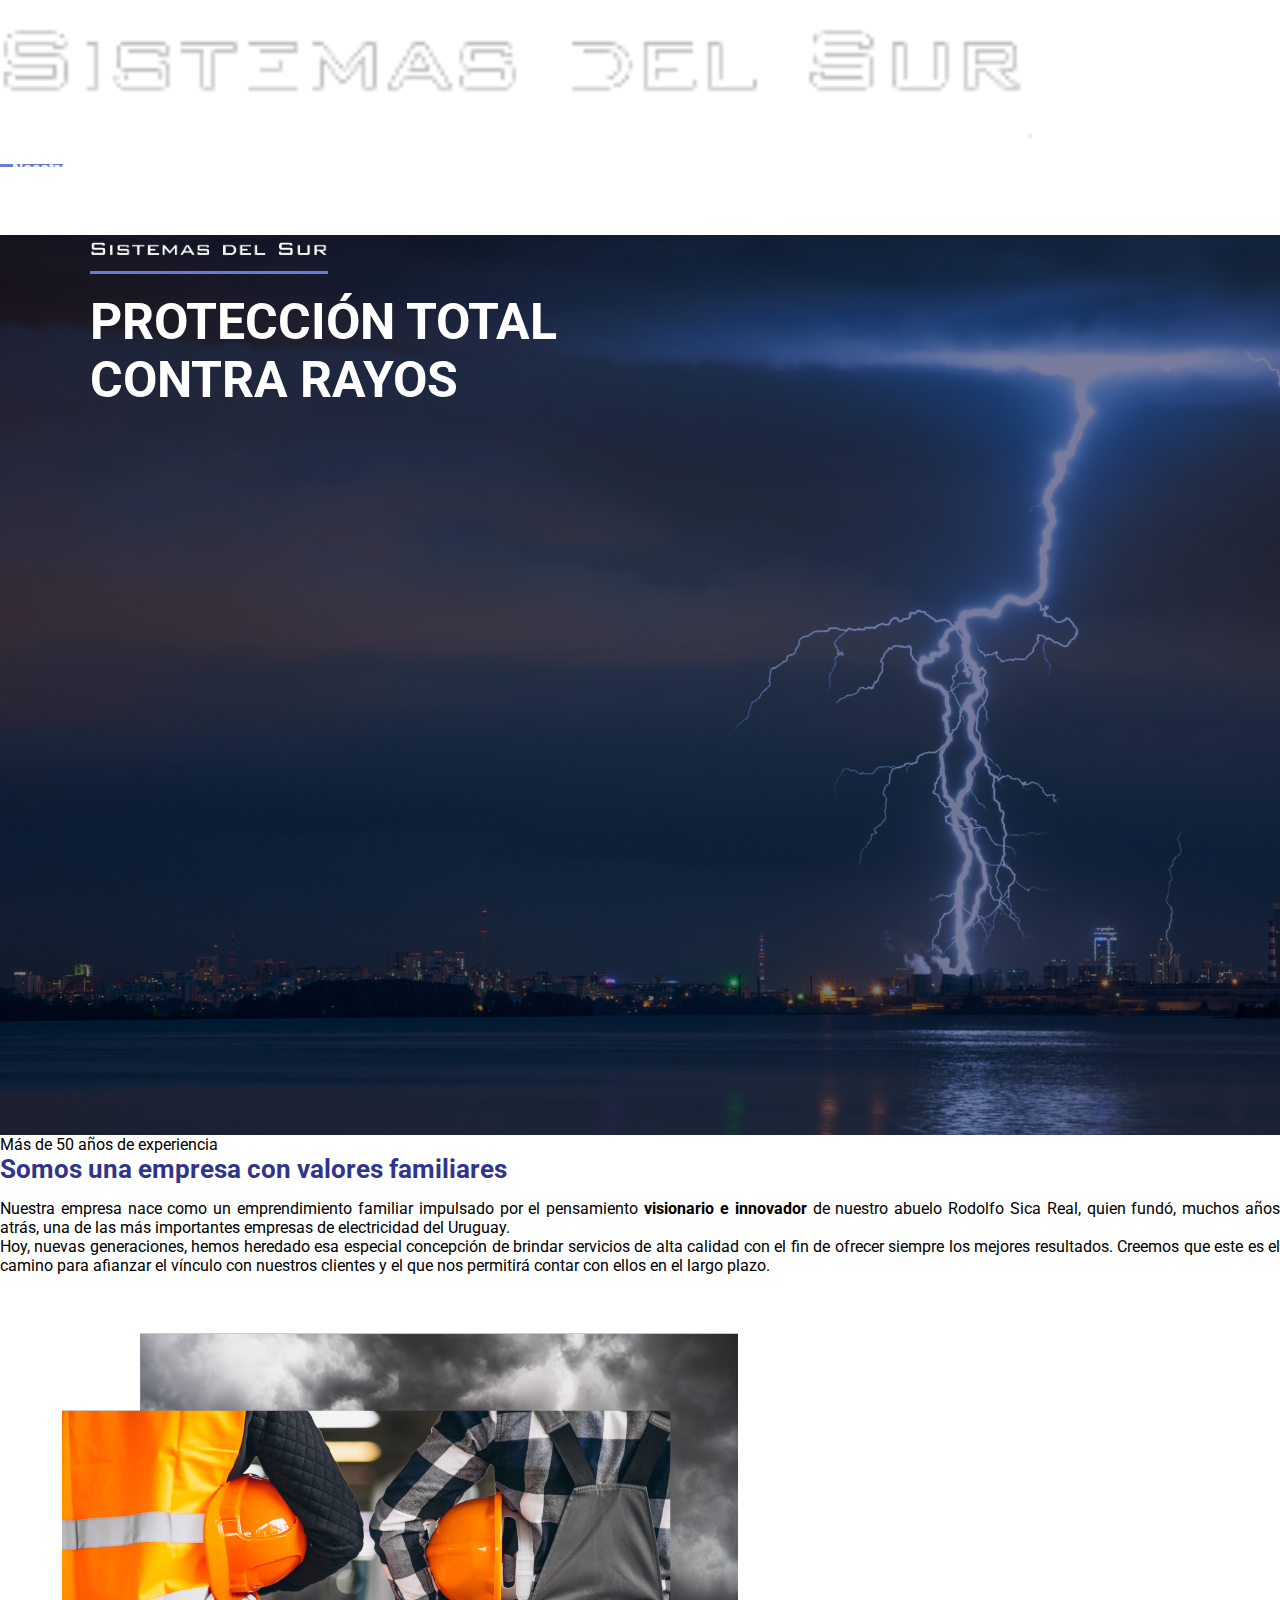
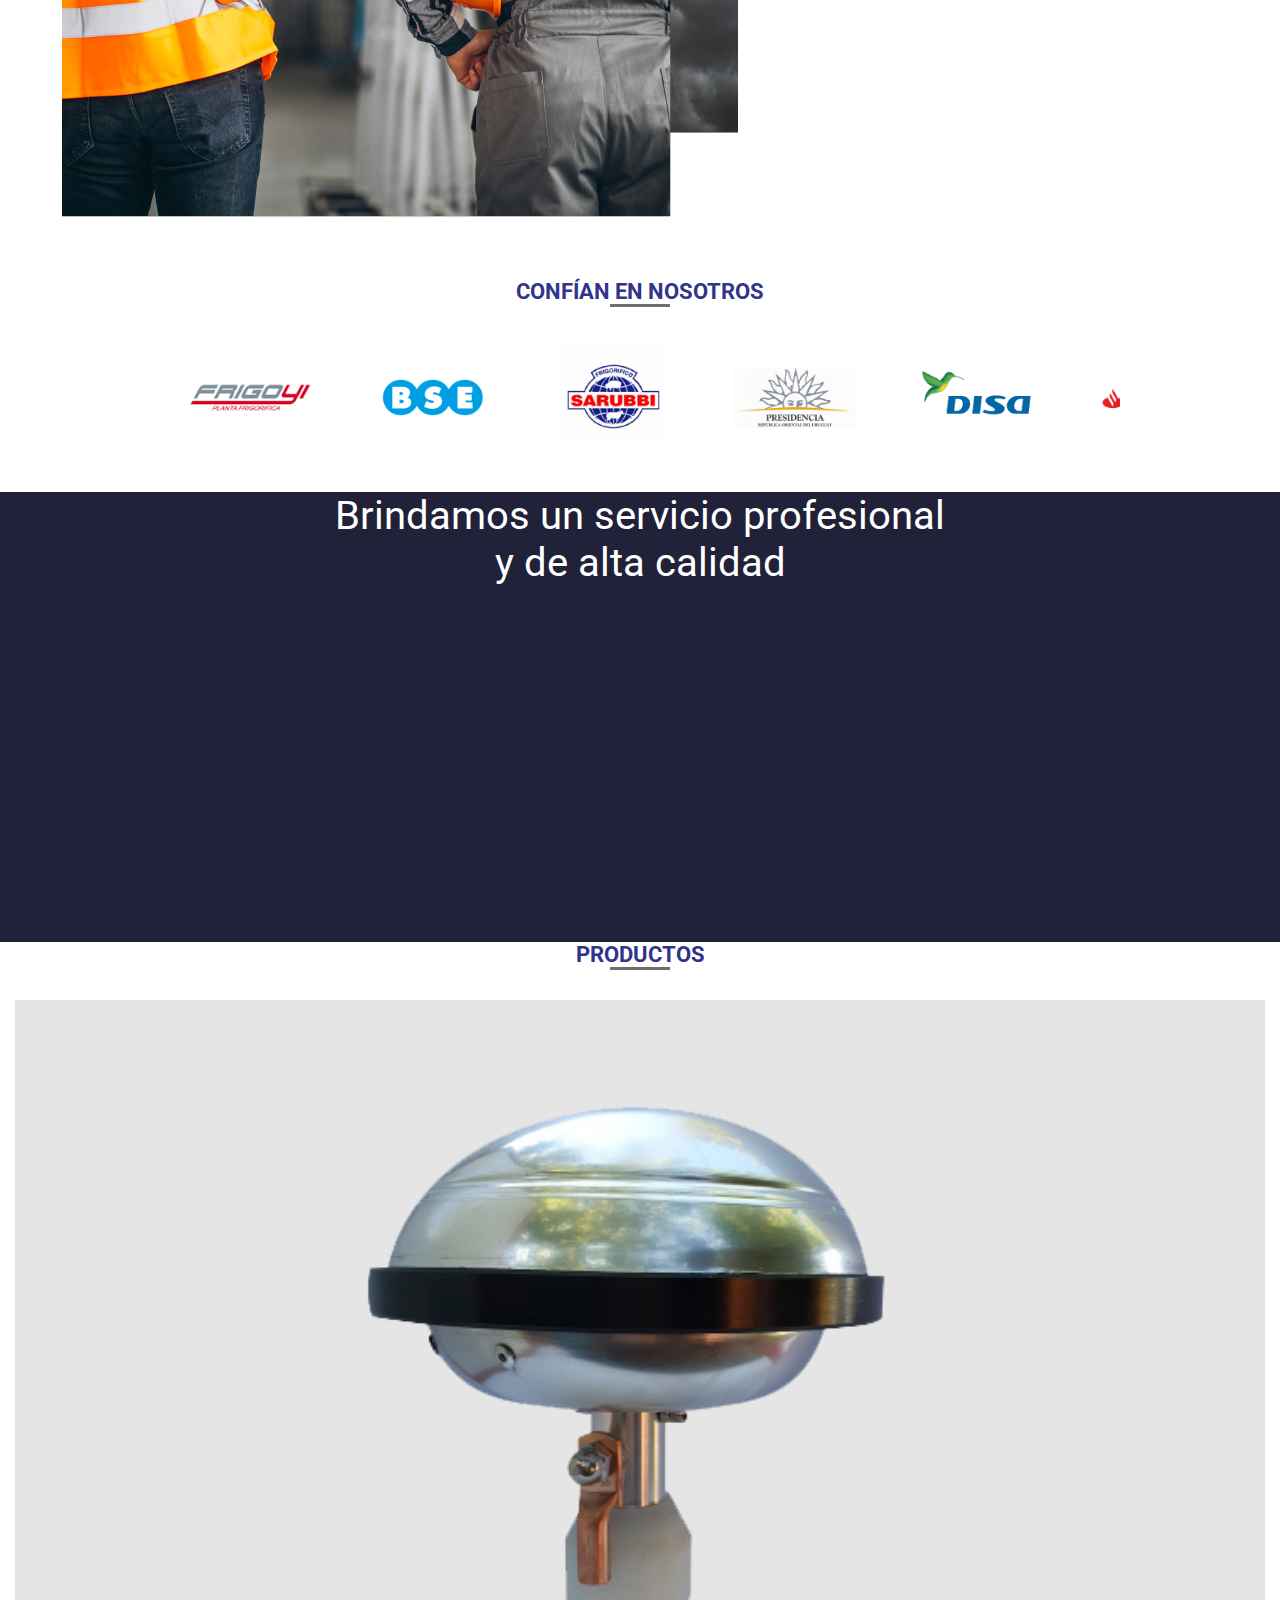
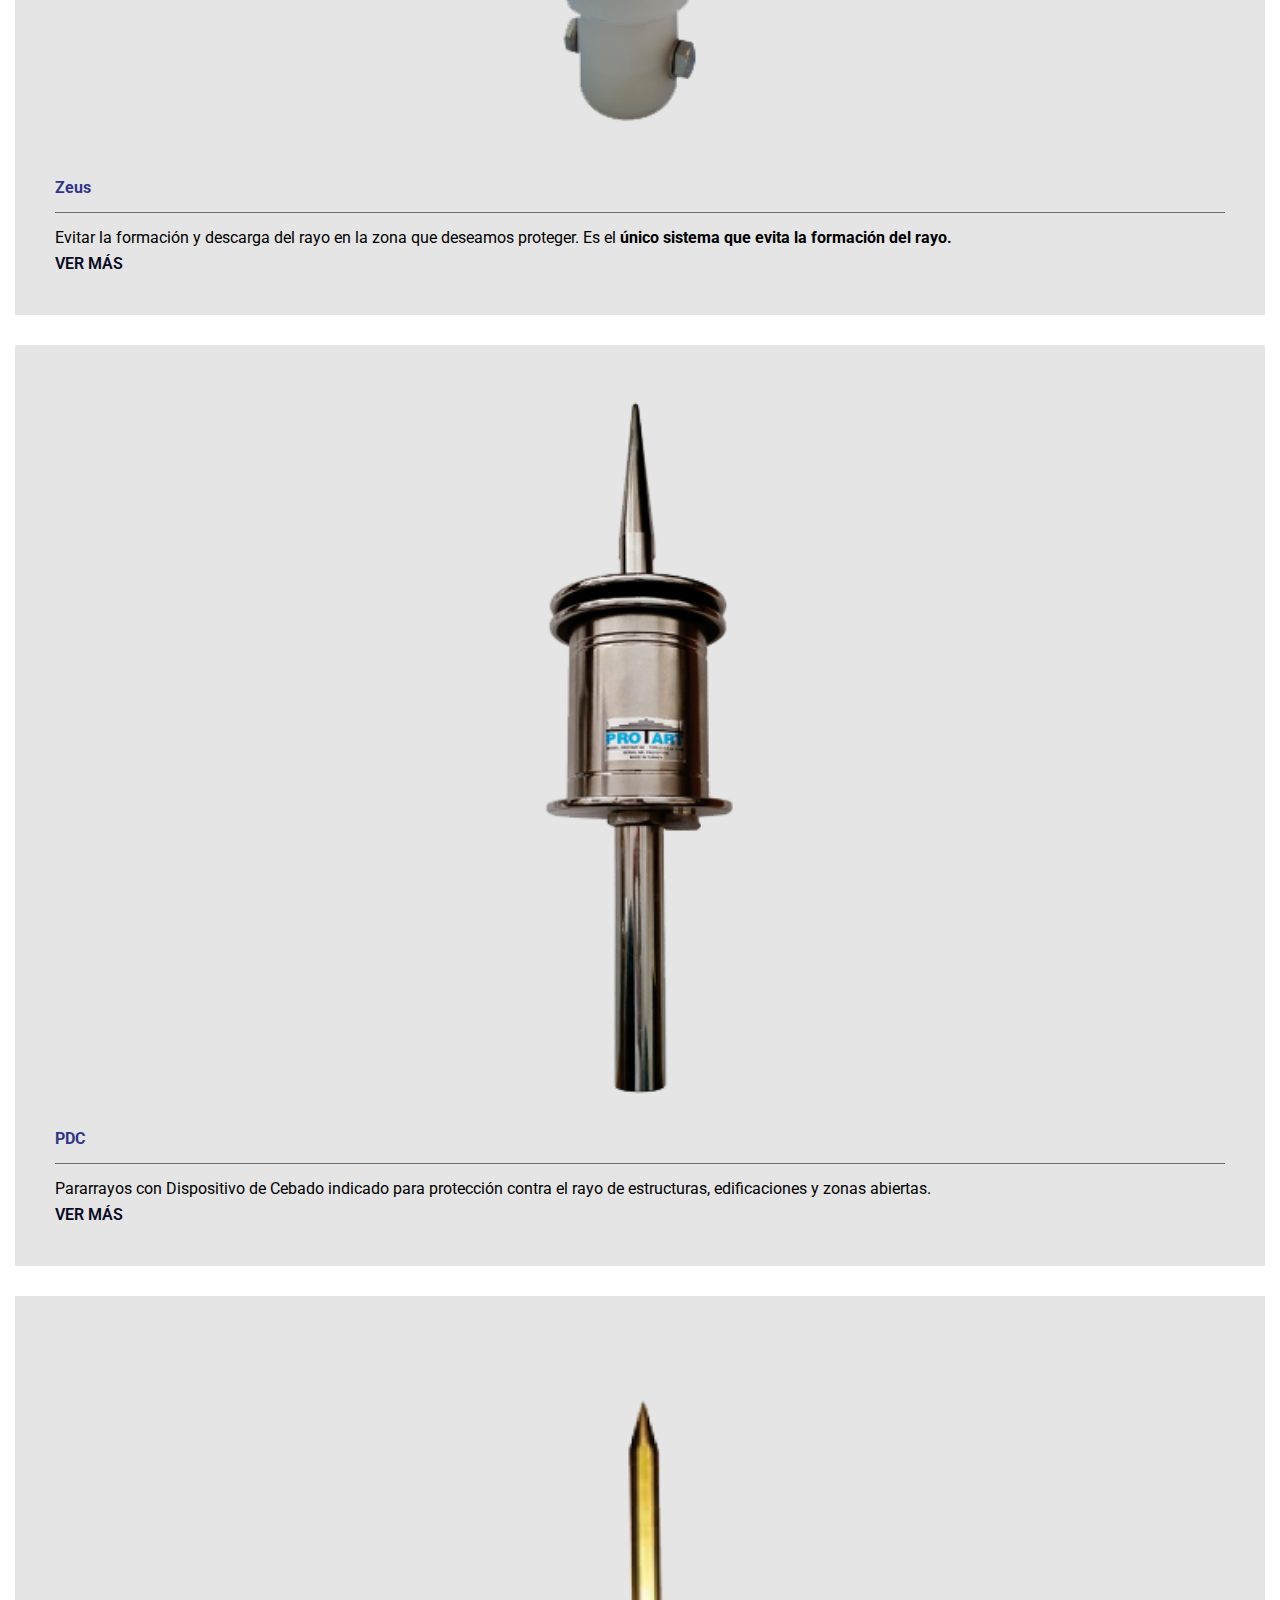
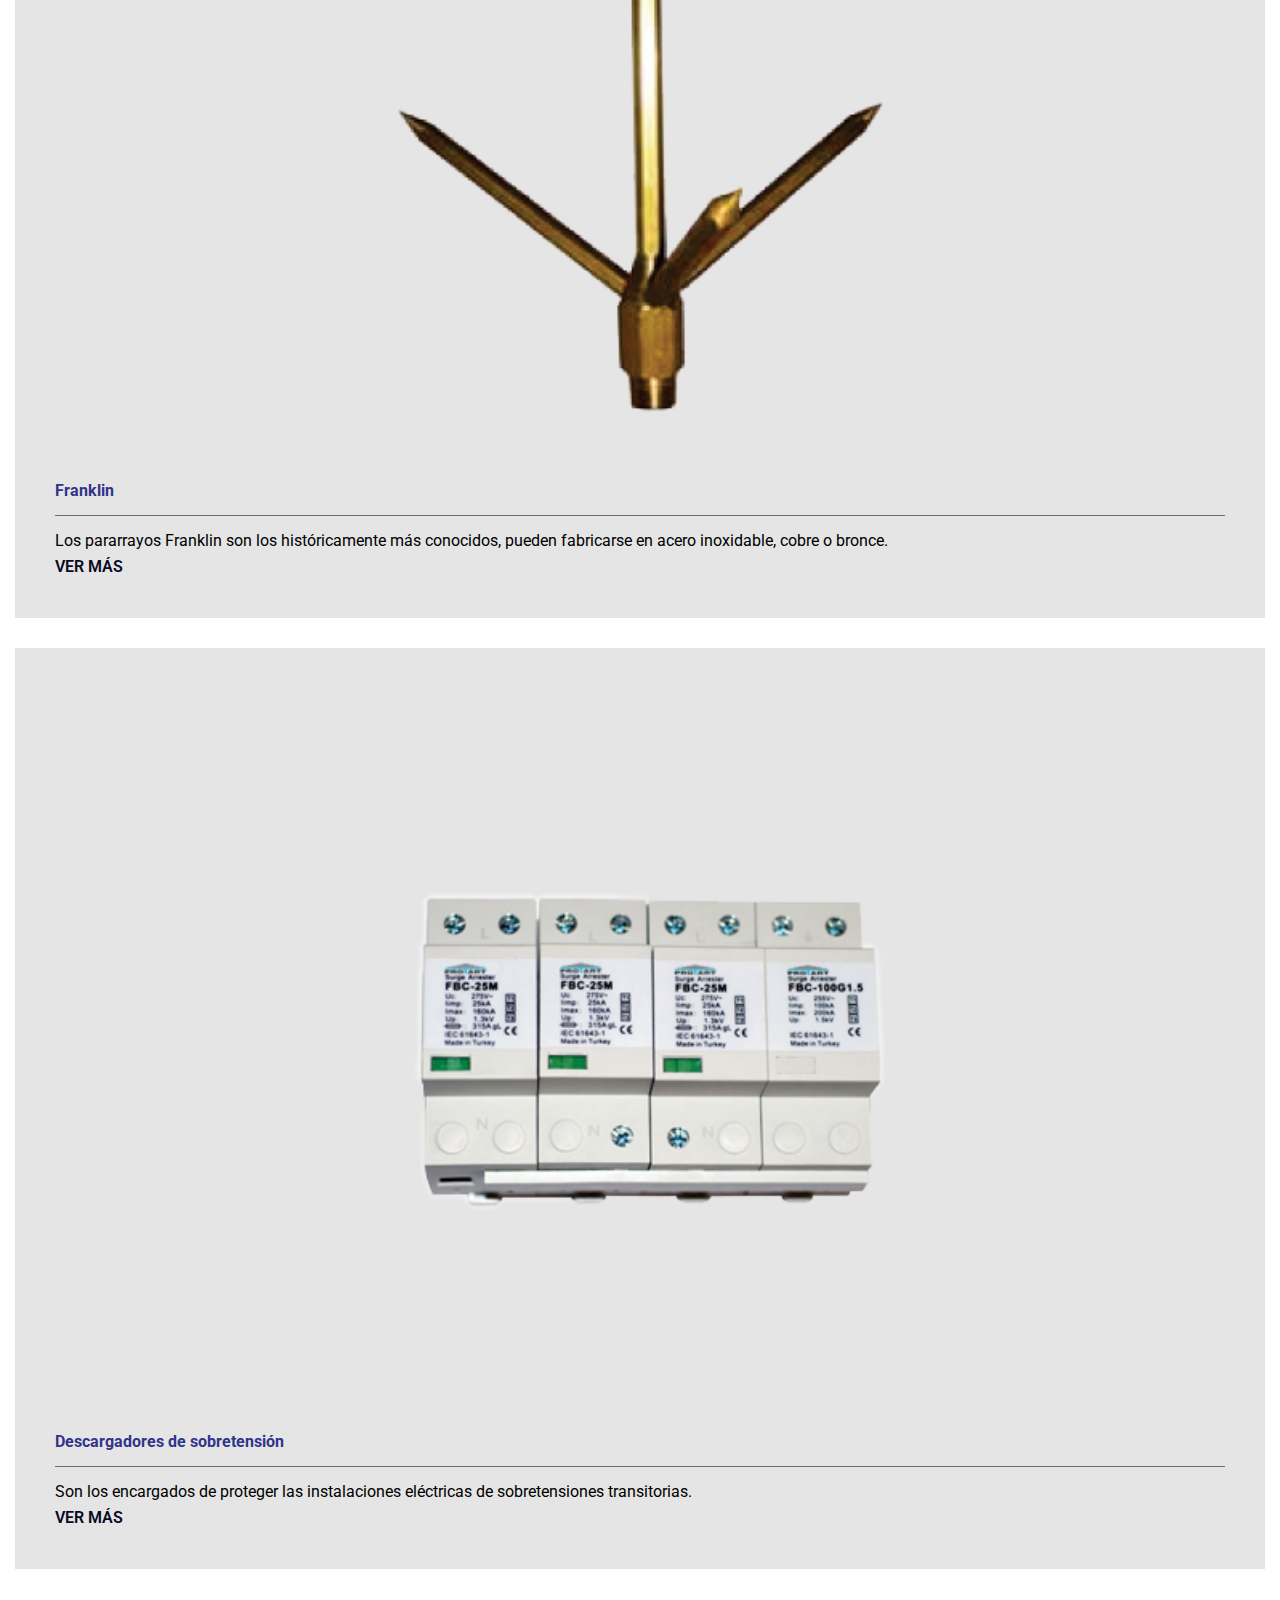
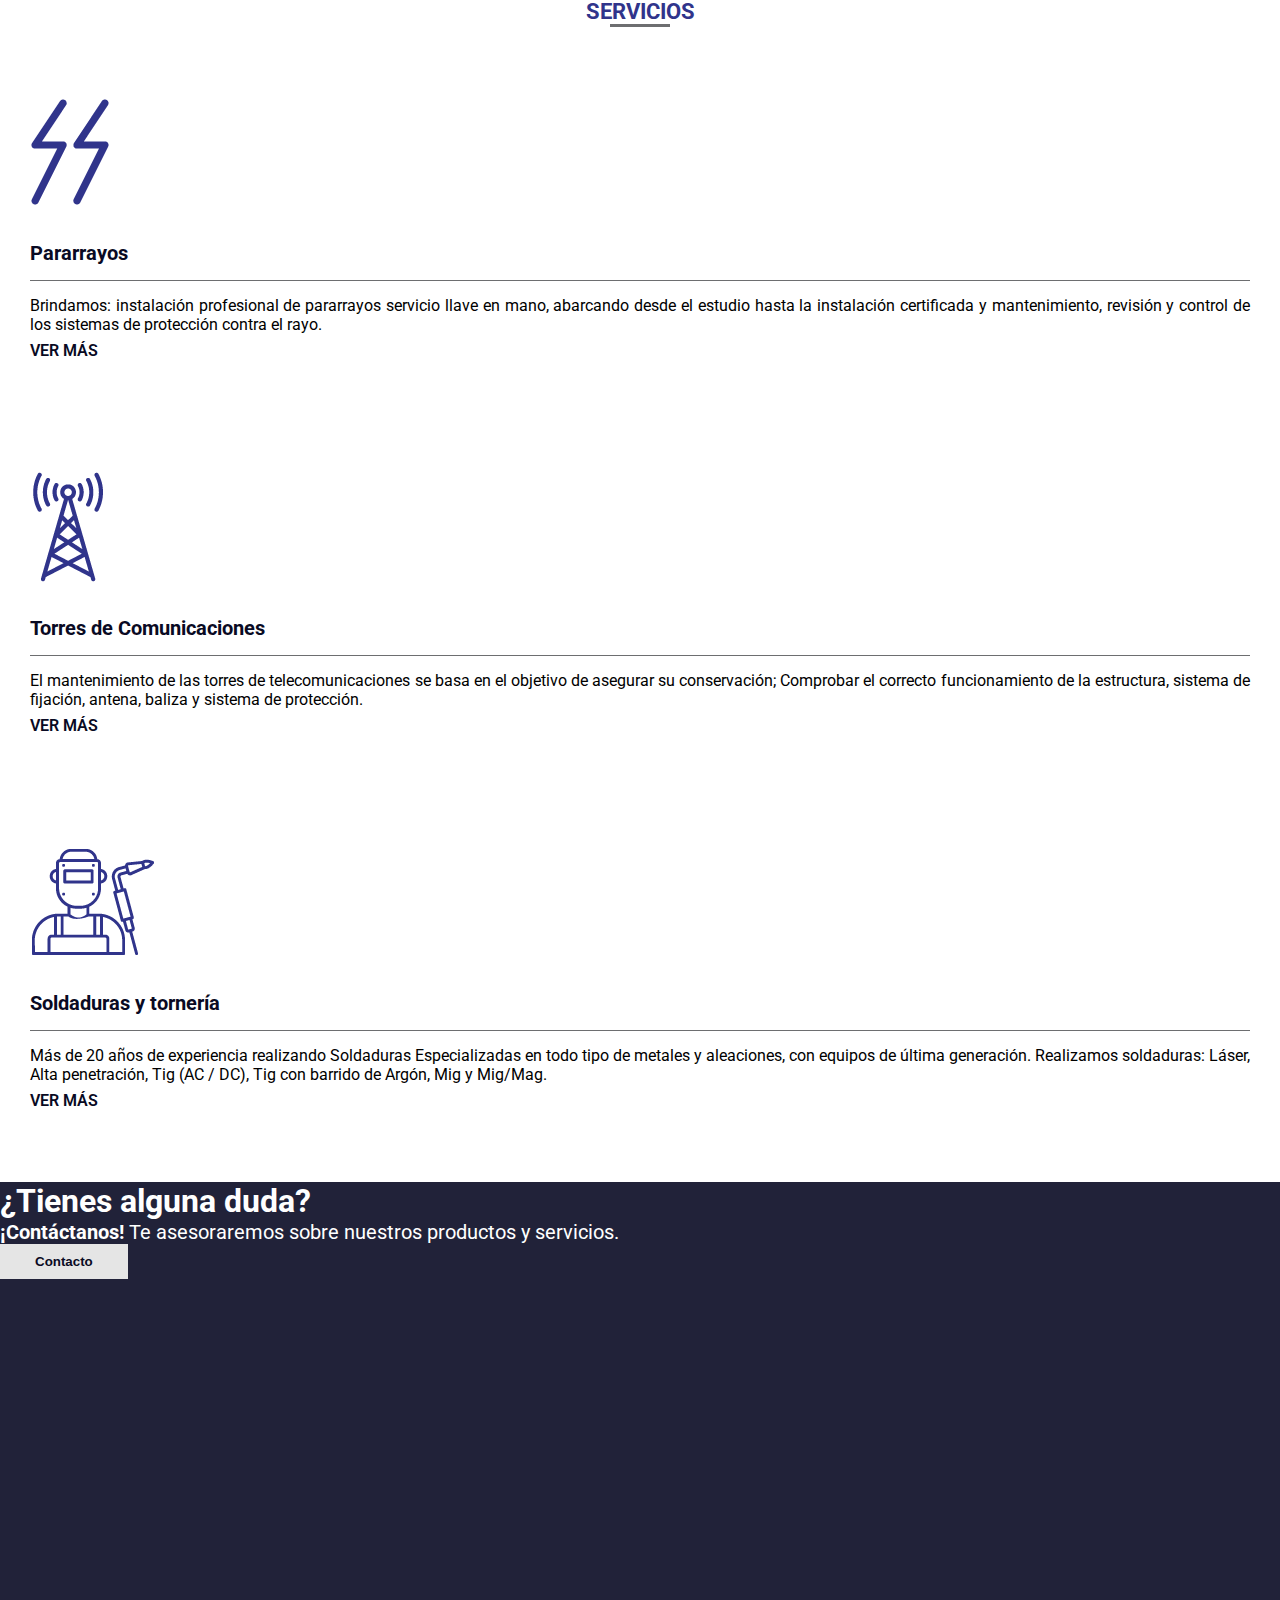
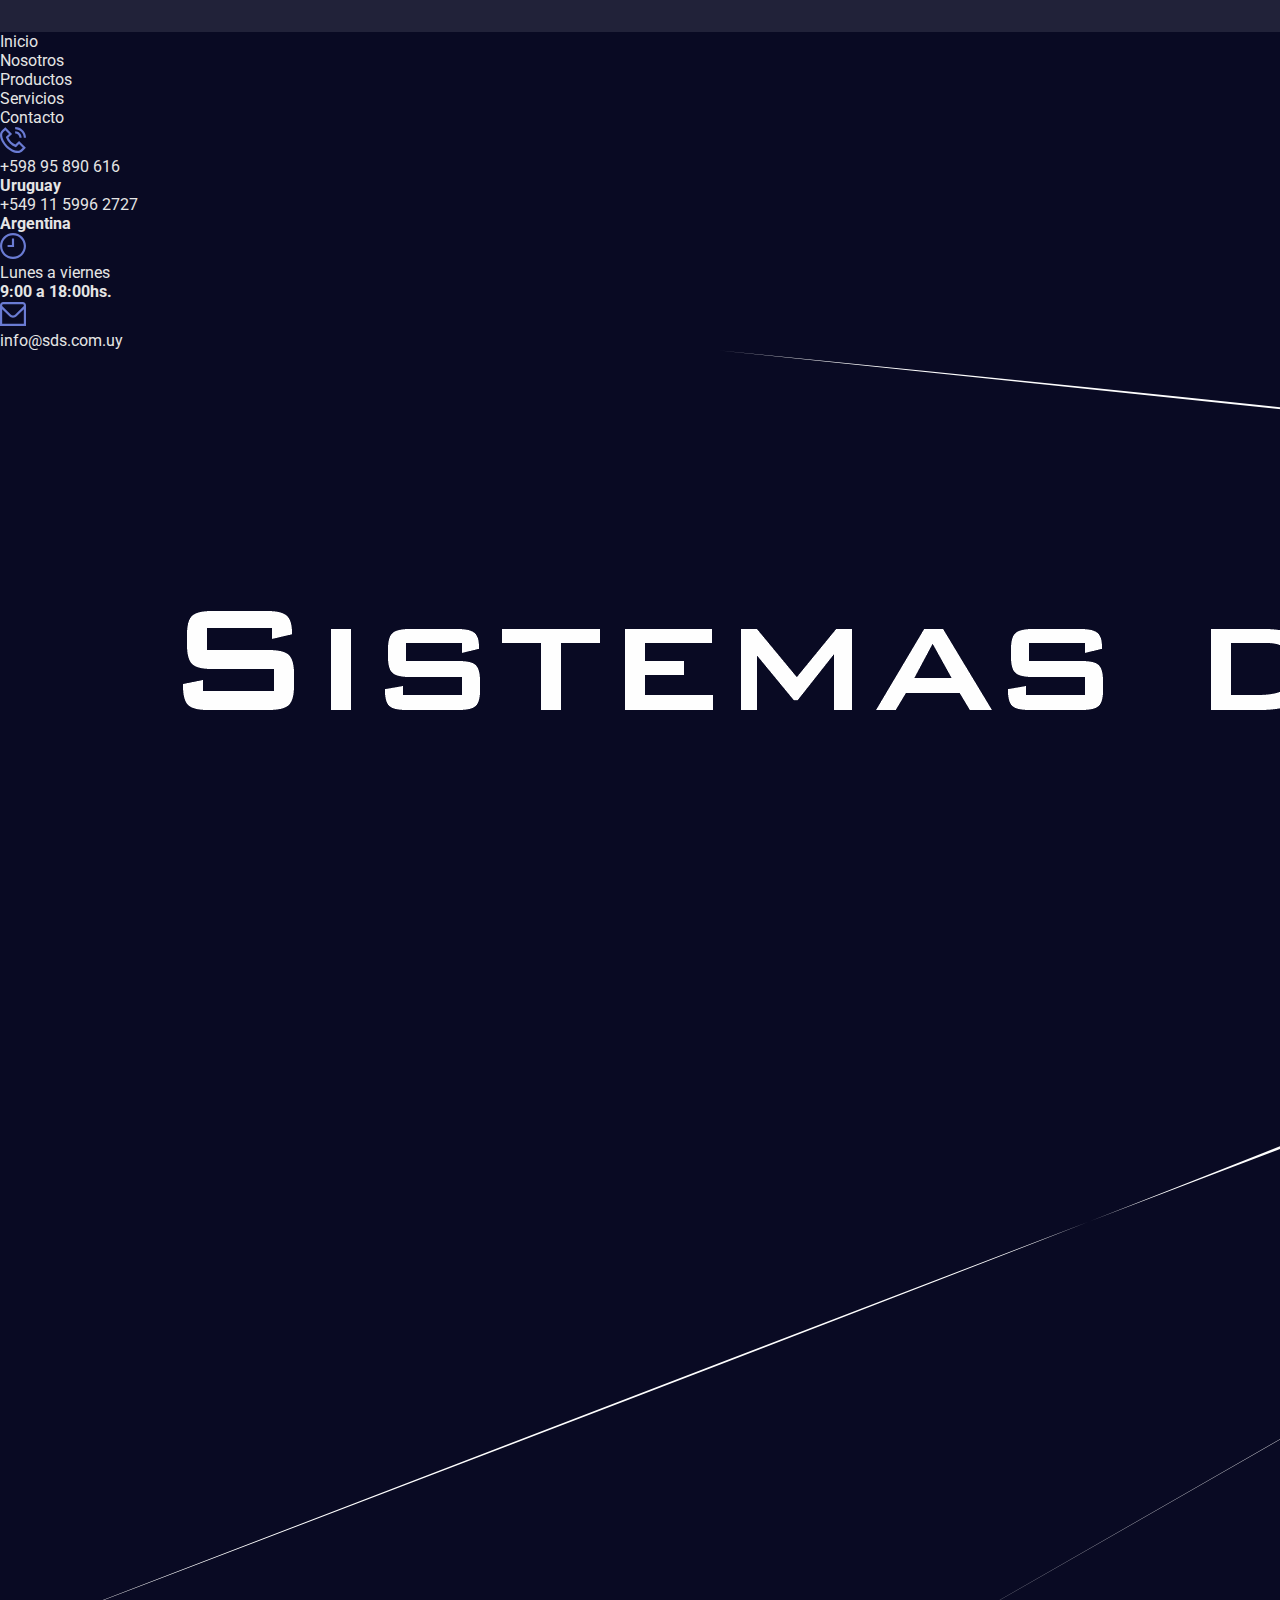
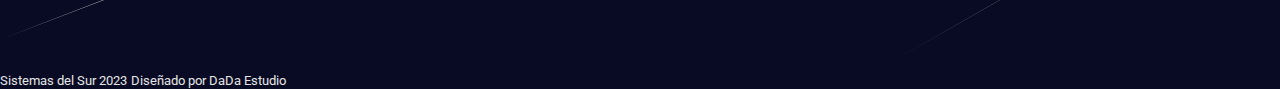
==== commit 886069e8: "texto justificado" ====
--- a/index.html
+++ b/index.html
@@ -469,7 +469,7 @@
         <h3>Productos</h3>
         <div class="borde"></div>
         <div class="row justify-content-center px-3 px-lg-5">
-            <div class="producto col-md-5">
+            <div class="producto col-md-5 t-justificado">
                 <img class="img-productos" src="img/zeus.png" alt="Zeus" title="Pararrayos Zeus">
                 <h4>Zeus</h4>
                 <p>
@@ -481,7 +481,7 @@
                         class="fi fi-ss-arrow-circle-right"></i>
                 </a>
             </div>
-            <div class="producto col-md-5">
+            <div class="producto col-md-5 t-justificado">
                 <img class="img-productos" src="img/PDC.png" alt="Pararrayos PDC" title="Pararrayos PDC">
                 <h4>PDC</h4>
                 <p>Pararrayos con Dispositivo de Cebado indicado para protección contra el rayo de estructuras,
@@ -490,7 +490,7 @@
                         class="fi fi-ss-arrow-circle-right"></i>
                 </a>
             </div>
-            <div class="producto col-md-5">
+            <div class="producto col-md-5 t-justificado">
                 <img class="img-productos" src="img/franklin.png" alt="Pararrayos Franklin" title="Pararrayos Franklin">
                 <h4>Franklin</h4>
                 <p>Los pararrayos Franklin son los históricamente más conocidos, pueden fabricarse en acero inoxidable,
@@ -499,7 +499,7 @@
                         class="fi fi-ss-arrow-circle-right"></i>
                 </a>
             </div>
-            <div class="producto col-md-5">
+            <div class="producto col-md-5 t-justificado">
                 <img class="img-productos" src="img/descargadores1.png" alt="Descargadores" title="Descargadores">
                 <h4>Descargadores de sobretensión</h4>
                 <p>Son los encargados de proteger las instalaciones eléctricas de sobretensiones transitorias.</p>
@@ -513,7 +513,7 @@
         <h3>servicios</h3>
         <div class="borde"></div>
         <div class="row justify-content-center px-3">
-            <div class="servicio col-md-5 col-lg-3">
+            <div class="servicio col-md-5 col-lg-3 t-justificado">
                 <img src="img/icono_servicios.png" alt="Icono pararrayos" title="Icono pararrayos">
                 <h4>Pararrayos</h4>
                 <p>Brindamos: instalación profesional de pararrayos servicio llave en mano, abarcando desde el estudio
@@ -523,7 +523,7 @@
                         class="fi fi-ss-arrow-circle-right"></i>
                 </a>
             </div>
-            <div class="servicio col-md-5 col-lg-3">
+            <div class="servicio col-md-5 col-lg-3 t-justificado">
                 <img src="img/icono_servicios-02.png" alt="Icono Torres de comunicaciones"
                     title="Icono Torres de comunicaciones">
                 <h4>Torres de Comunicaciones</h4>
@@ -535,7 +535,7 @@
                         class="fi fi-ss-arrow-circle-right"></i>
                 </a>
             </div>
-            <div class="servicio  col-md-5 col-lg-3">
+            <div class="servicio  col-md-5 col-lg-3 t-justificado">
                 <img src="img/icono_servicios-03.png" alt="Icono servicio Soldaduras y tornería"
                     title="Icono servicio Soldaduras y tornería">
                 <h4>Soldaduras y tornería</h4>
--- a/estilos.css
+++ b/estilos.css
@@ -34,6 +34,10 @@
     width: 60px !important;
 }
 
+.t-justificado{
+    text-align: justify;
+}
+
 /*Seccion principal de páginas de productos, servicios y contacto*/
 #sp-contacto,
 #sp-servicios,
@@ -176,8 +180,8 @@
 
 .slider .slide-track {
     display: flex;
-    animation: scroll 10s linear infinite;
-    -webkit-animation: scroll 10s linear infinite;
+    animation: scroll 140s linear infinite;
+    -webkit-animation: scroll 140s linear infinite;
     width: calc(180px * 126);
 }
 
@@ -196,8 +200,8 @@
         transform: translateX(0);
     }
     100% {
-        -webkit-transform: translateX(calc(-180px * 6));
-        transform: translateX(calc(-180px * 6));
+        -webkit-transform: translateX(calc(-180px * 120));
+        transform: translateX(calc(-180px * 120));
     }
 }
 
